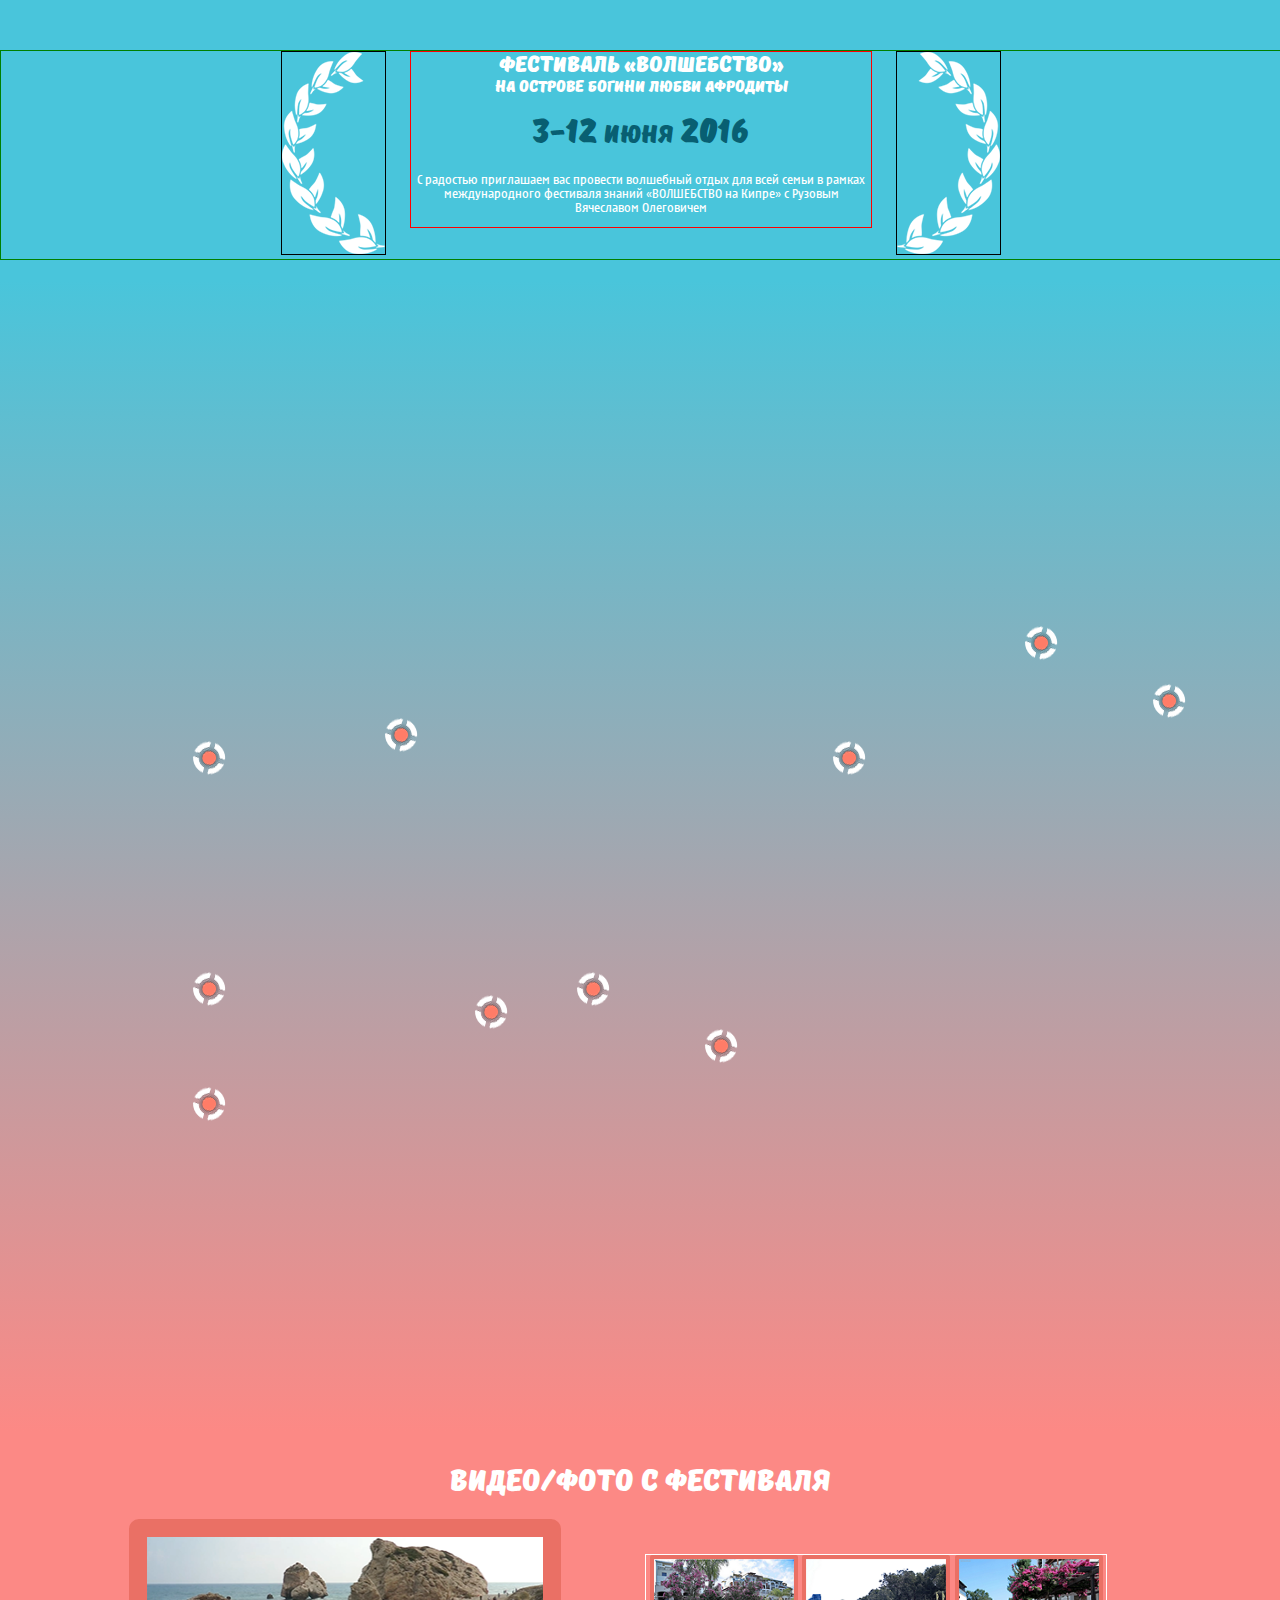
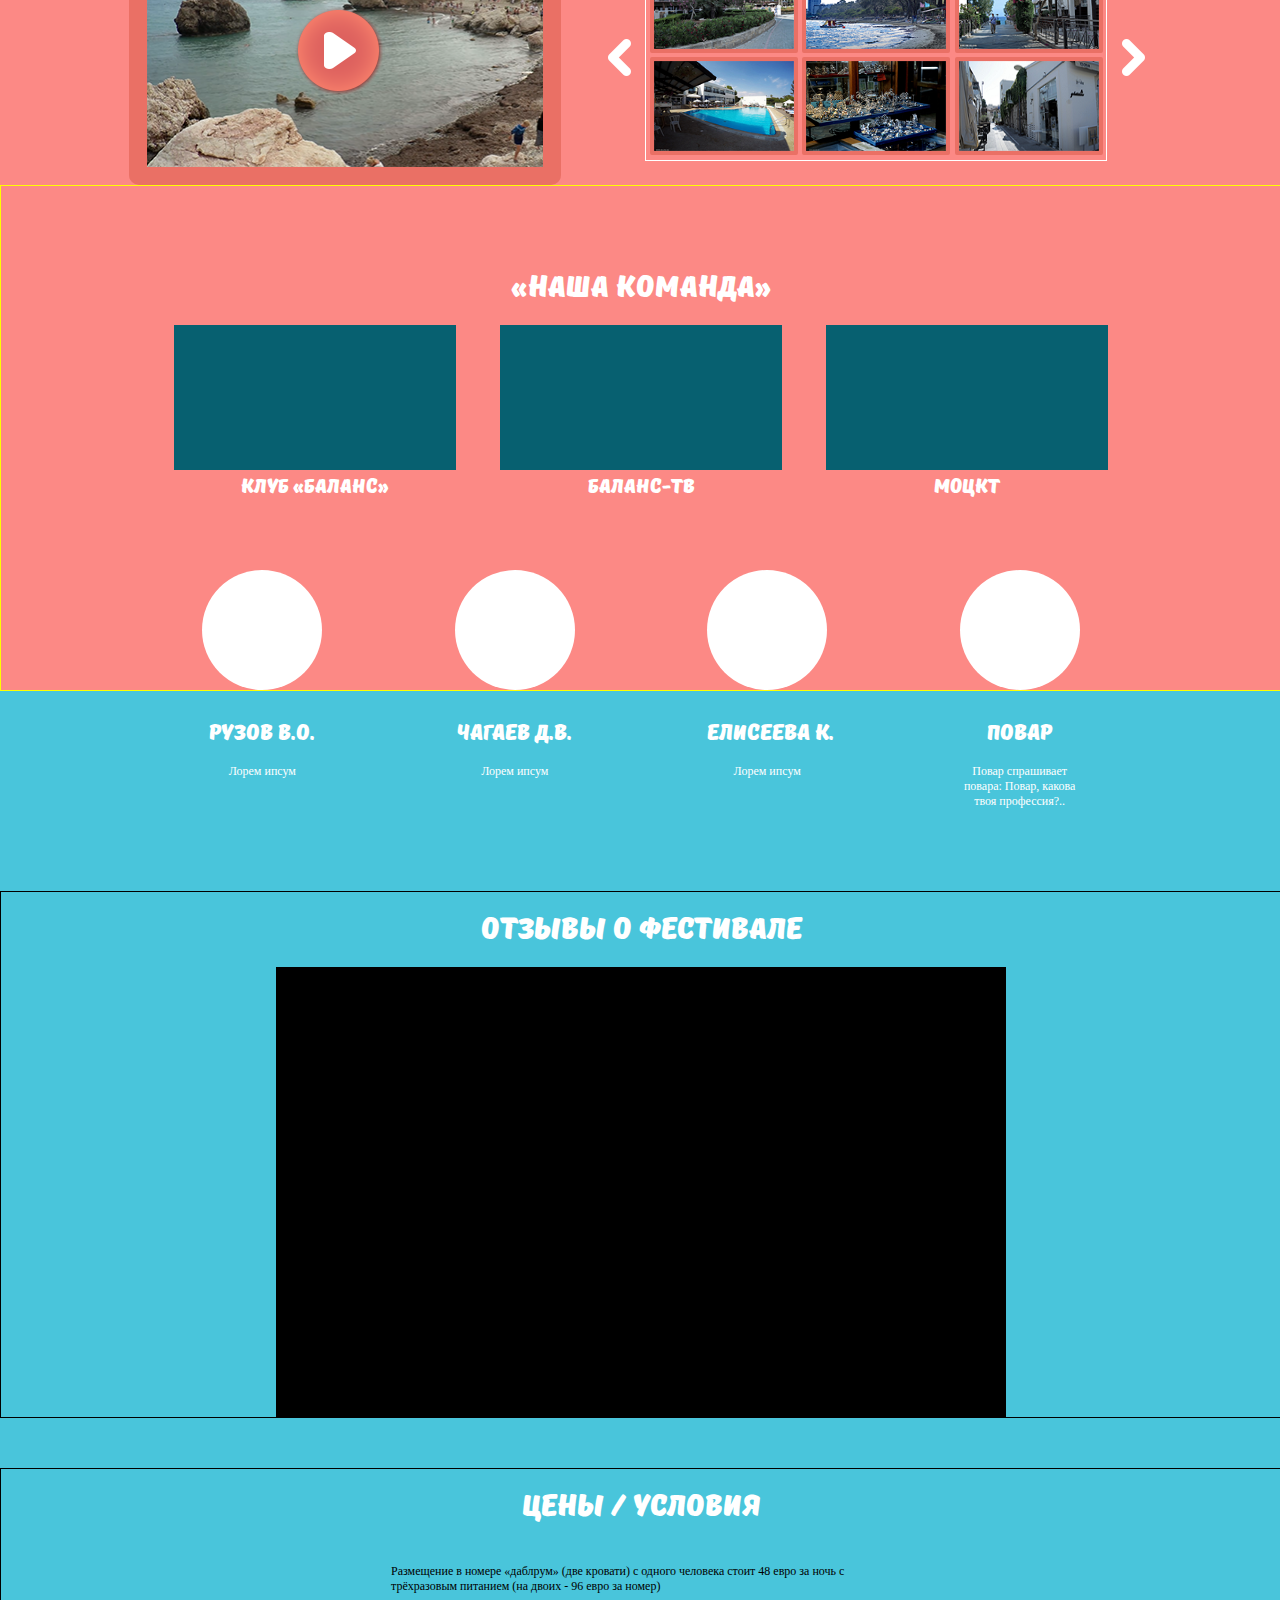
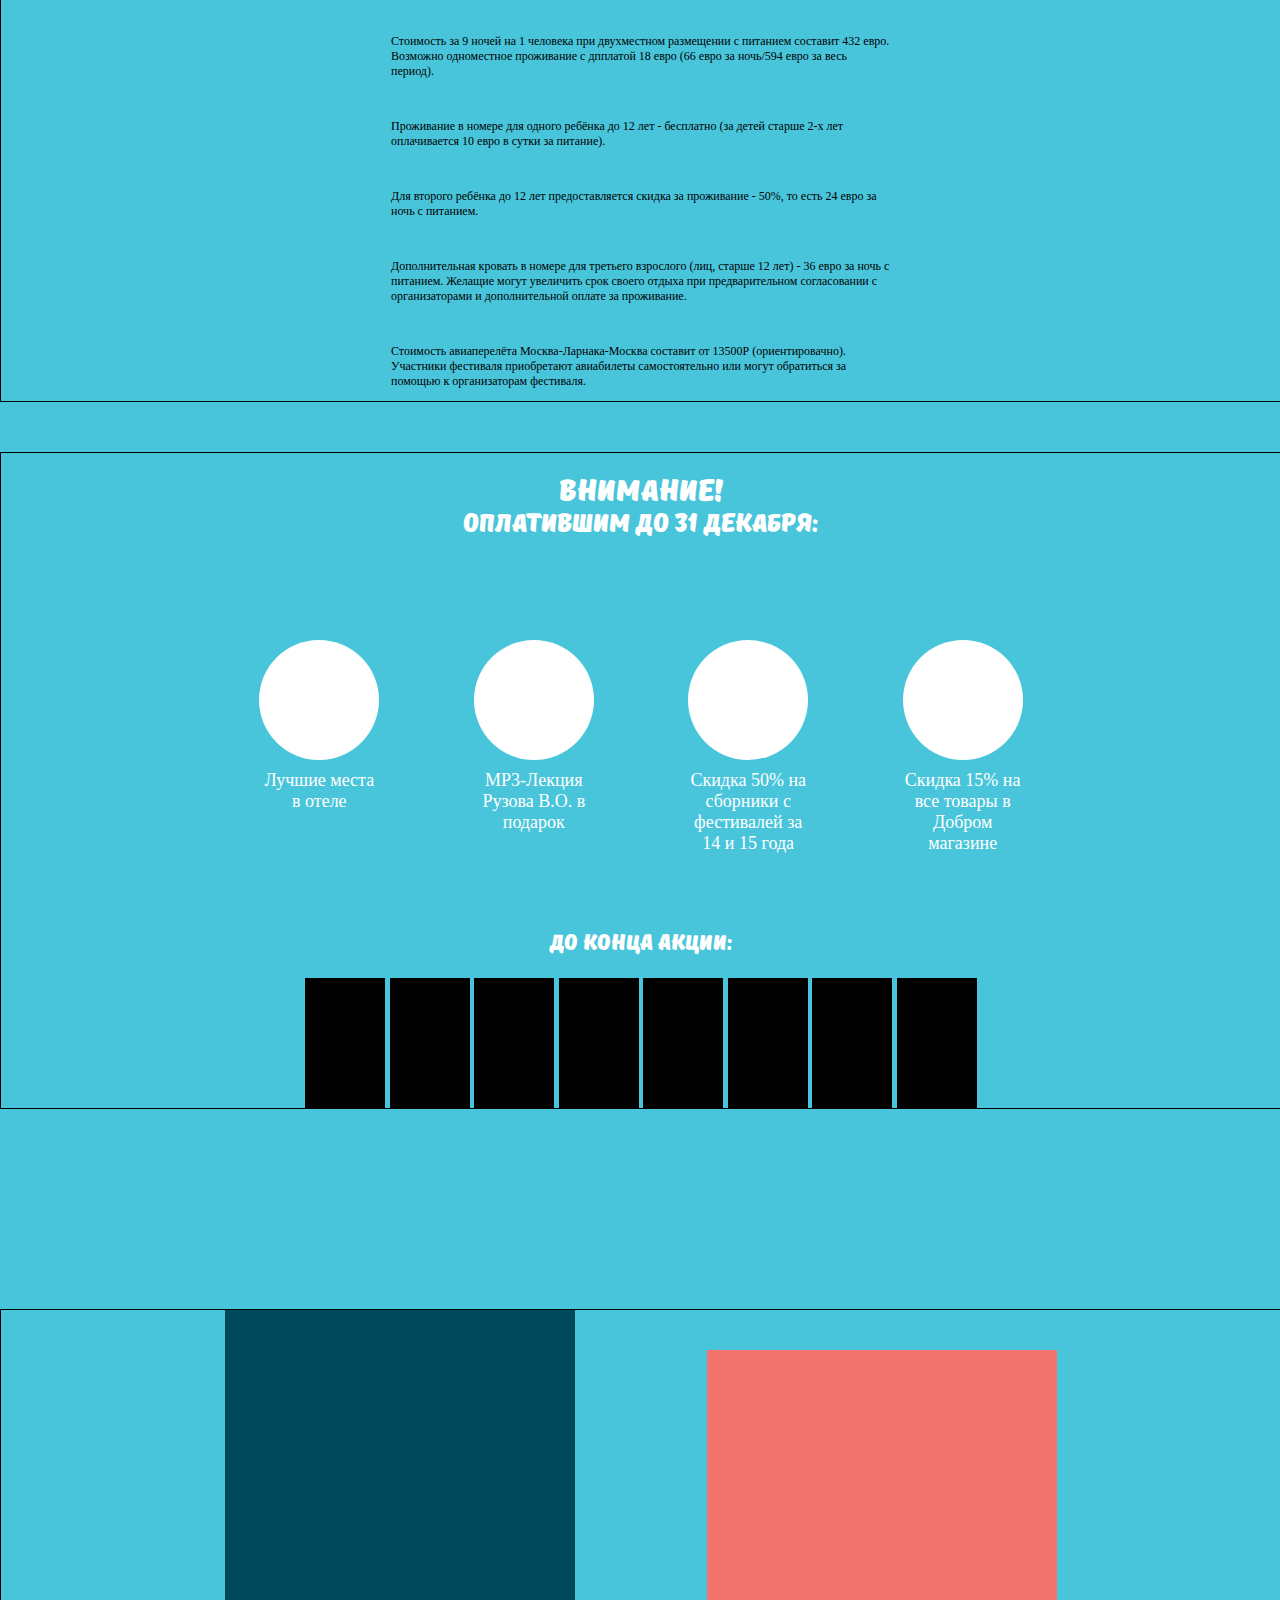
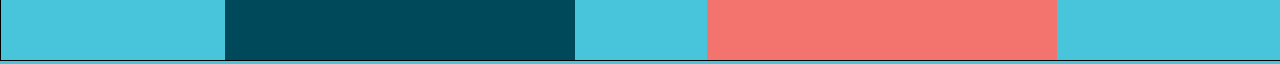
==== index.html @ 7d1904e0 "added js elements for first two sections: video, photo_slider,map points" ====
<!DOCTYPE HTML>

<html>

<head>

    <title>
        Волшебство на Кипре
    </title>
    <meta content="text/html"; charset="utf-8"; http-equiv="Content-Type">
    <meta name="viewport" content="width=device-width, initial-scale=1.0"/>
    <link rel="stylesheet" type="text/css" href="assets/css/normalize.css">
    <link rel="stylesheet" type="text/css" href="assets/css/styles.css">
</head>
<body class="landing" onload=ready();>
    <div id="page-wrapper">
        <!-- Header -->
        <header id="header">
         <!--    <img src="assets/images/logo.png" alt="logo" class="logo_img"/> -->
            <div class="logo_img">
            </div>
                <div class="intro_wr">
             
                    <img src="assets/images/left_wreath.png" alt="left_wreath" class="left_wreath"/>
                    <div class="txt_after_logo">
                        <h1>ФЕСТИВАЛЬ «ВОЛШЕБСТВО»</h1>
                        <h3>НА ОСТРОВЕ БОГИНИ ЛЮБВИ АФРОДИТЫ</h3>
                        <div class="date">
                            3-12 <span>июня</span> 2016
                        </div>
                        <p class="invite_txt">
                        С радостью приглашаем вас провести волшебный отдых
                        для всей семьи в рамках международного фестиваля
                        знаний «ВОЛШЕБСТВО на Кипре» с Рузовым Вячеславом
                        Олеговичем
                        </p>
                    </div>
                    <img src="assets/images/right_wreath.png" alt="right_wreath" class="right_wreath"/>

                </div>

        </header>
        <section class="map">
            <div class="island">
                <div id="a_point1" class="a_point">
                <a href="#test">
                    <img src="assets/images/point.png" class="point" id="point1"/>
                </a>
                </div>
                <div id="a_point2" class="a_point">
                <a href="#test">
                    <img src="assets/images/point.png" class="point" id="point2"/>
                </a>
                </div>
                <div id="a_point3" class="a_point">
                <a href="#test">
                    <img src="assets/images/point.png" class="point" id="point3"/>
                </a>
                </div>
                <div id="a_point4" class="a_point">
                <a href="#test">
                    <img src="assets/images/point.png" class="point" id="point4"/>
                </a>
                </div>
                <div id="a_point5" class="a_point">
                <a href="#test">
                    <img src="assets/images/point.png" class="point" id="point5"/>
                </a>
                </div>
                <div id="a_point6" class="a_point">
                <a href="#test">
                    <img src="assets/images/point.png" class="point" id="point6"/>
                </a>
                </div>
                <div id="a_point7" class="a_point">
                <a href="#test">
                    <img src="assets/images/point.png" class="point" id="point7"/>
                </a>
                </div>
                <div id="a_point8" class="a_point">
                <a href="#test">
                    <img src="assets/images/point.png" class="point" id="point8"/>
                </a>
                </div>
                <div id="a_point9" class="a_point">
                <a href="#test">
                    <img src="assets/images/point.png" class="point" id="point9"/>
                </a>
                </div>
                <div id="a_point0" class="a_point">
                <a href="#test">
                    <img src="assets/images/point.png" class="point" id="point0"/>
                </a>
                </div>
                <div class="popup" id="popup1"></div>
                <div class="popup" id="popup2"></div>
                <div class="popup" id="popup3"></div>
                <div class="popup" id="popup4"></div>
                <div class="popup" id="popup5"></div>
                <div class="popup" id="popup6"></div>
                <div class="popup" id="popup7"></div>
                <div class="popup" id="popup8"></div>
                <div class="popup" id="popup9"></div>
                <div class="popup" id="popup0"></div>
            <svg width="100%" height="100%">
                <line class="line" id="line1" x1="0" y1="0" x2="200" y2="200" style="stroke:#fc8985;stroke-width:2" />
                <line class="line" id="line2" x1="0" y1="0" x2="200" y2="200" style="stroke:#fc8985;stroke-width:2" />
                <line class="line" id="line3" x1="0" y1="0" x2="200" y2="200" style="stroke:#fc8985;stroke-width:2" />
                <line class="line" id="line4" x1="0" y1="0" x2="200" y2="200" style="stroke:#fc8985;stroke-width:2" />
                <line class="line" id="line5" x1="0" y1="0" x2="200" y2="200" style="stroke:#fc8985;stroke-width:2" />
                <line class="line" id="line6" x1="0" y1="0" x2="200" y2="200" style="stroke:#fc8985;stroke-width:2" />
                <line class="line" id="line7" x1="0" y1="0" x2="200" y2="200" style="stroke:#fc8985;stroke-width:2" />
                <line class="line" id="line8" x1="0" y1="0" x2="200" y2="200" style="stroke:#fc8985;stroke-width:2" />
                <line class="line" id="line9" x1="0" y1="0" x2="200" y2="200" style="stroke:#fc8985;stroke-width:2" />
                <line class="line" id="line0" x1="0" y1="0" x2="200" y2="200" style="stroke:#fc8985;stroke-width:2" />
            </svg>
            <!-- <img src="assets/images/island.png" alt="map of cipr" class="island"/> -->
            </div>
            <div id="div_under_map"></div>
            <div id="wrap">
            <div id="fixed_div"></div>
            </div>
        </section>

        <section class="video_photo" id="video_id">
            <h1>ВИДЕО/ФОТО С ФЕСТИВАЛЯ</h1>
                <div id="blanket" style="display:none;"></div>
                <div id="popUpDiv" style="display:none;">
                    <a class="exit" href="#video_id" onclick="popup('popUpDiv')" ><img src="assets/images/exit_circle.png"></a>
                </div>

                <div class="video">
          <!--       <img src="assets/images/video.png" class="video_img"> -->
                <div id="video_click">
               
                <a href="#popUpDiv" onclick="popup('popUpDiv')">
                <img src="assets/images/white_triangle.png" class="white_triangle">
                </a>
                </div>
                </div>
                <div class="photo_arrows">
                    <div id="photo_arrow_left">
                    <a href="#lol" onclick="slide_photo(this.id)" id="left_arrow" class="arrow">
                    <img src="assets/images/left_arrow.png" class="photo_arrow">
                    </a>
                    </div>
                    <div class="photo_wrapper" id="photo_wrapper">
                        <div id="slider">
                            <a href="#lol"><img class="photo" id="photo_1" src="assets/images/photo_1.png"></a>
                            <a href="#lol"><img class="photo" id="photo_2" src="assets/images/photo_2.png"></a>
                            <a href="#lol"><img class="photo" id="photo_3" src="assets/images/photo_3.png"></a>
                            <a href="#lol"><img class="photo" id="photo_4" src="assets/images/photo_4.png"></a>
                            <a href="#lol"><img class="photo" id="photo_5" src="assets/images/photo_5.png"></a>
                            <a href="#lol"><img class="photo" id="photo_6" src="assets/images/photo_6.png"></a>
                        </div>
                    </div>
                    <div id="photo_arrow_right">
                    <a href="#lol" onclick="slide_photo(this.id)" id="right_arrow" class="arrow">
                    <img src="assets/images/right_arrow.png" class="photo_arrow">
                    </a>
                    </div>
                </div>
                <img class="bigger" id="bigger_photo" onclick="hide_bigger(this.id)"> 
        </section>

        <section class="our_team">
            <h1>«НАША КОМАНДА»</h1>
            
                <div class="team_mem" >
                <h3>КЛУБ «БАЛАНС»</h3>
                </div>
              
                <div class="team_mem" id="right_team">
                <h3>БАЛАНС-ТВ</h3>
                </div>
         
                <div class="team_mem" id="right_team">
                <h3>МОЦКТ</h3>
                </div>
            <div class="circle_wrapper">
                <div class="circle_wrap1">
                    <div class="circle">
                        <h2>РУЗОВ В.О.</h2>
                        <p>
                            Лорем ипсум
                        </p>
                    </div>
                    <div class="circle" id="circle_2">
                        <h2>ЧАГАЕВ Д.В.</h2>
                        <p>
                            Лорем ипсум
                        </p>
                    </div>
                </div>
                <div class="circle_wrap2">
                    <div class="circle" id="circle_3">
                        <h2>ЕЛИСЕЕВА К.</h2>
                        <p>
                            Лорем ипсум
                        </p>
                    </div>
                    <div class="circle" id="circle_4">
                        <h2>ПОВАР</h2>
                        <p>
                            Повар спрашивает повара:
                            Повар, какова твоя профессия?..
                        </p>
                    </div>
                </div>
            </div>
        </section>
        <section class="reviews">
            <h1>ОТЗЫВЫ О ФЕСТИВАЛЕ</h1>
            <div class="video_review">
            </div>
        </section>
        <section class="price">
            <h1>ЦЕНЫ / УСЛОВИЯ</h1>
            <div class="p_wrapper">
                <p class="price_p">
                Размещение в номере «даблрум» (две кровати) с одного человека стоит
                48 евро за ночь с трёхразовым питанием (на двоих - 96 евро за номер)
                </p>
                <p class="price_p">
                Стоимость за 9 ночей на 1 человека при двухместном размещении с питанием
                составит 432 евро. Возможно одноместное проживание с дпплатой 18 евро (66
                евро за ночь/594 евро за весь период).
                </p>
                <p class="price_p">
                Проживание в номере для одного ребёнка до 12 лет - бесплатно (за детей старше
                2-х лет оплачивается 10 евро в сутки за питание).
                </p>
                <p class="price_p">
                Для второго ребёнка до 12 лет предоставляется скидка за проживание - 50%, то есть
                24 евро за ночь с питанием.
                </p>
                <p class="price_p">
                Дополнительная кровать в номере для третьего взрослого (лиц, старше 12 лет) - 36 евро за
                ночь с питанием. Желащие могут увеличить срок своего отдыха при предварительном согласовании
                с организаторами и дополнительной оплате за проживание.
                </p>
                <p class="price_p">
                Стоимость авиаперелёта Москва-Ларнака-Москва составит от 13500Р (ориентировачно). Участники 
                фестиваля приобретают авиабилеты самостоятельно или могут обратиться за помощью к организаторам 
                фестиваля.
                </p>
            </div>
        </section>
        <section class="attention">
            <h1>ВНИМАНИЕ!</h1>
            <h2>ОПЛАТИВШИМ ДО 31 ДЕКАБРЯ:</h2>
         
                <div class="circle_wrap1_att">
                    <div class="circle_att">
                        <p class="p_att">
                            Лучшие места в отеле
                        </p>
                    </div>
                    <div class="circle_att" id="circle_2_att">
                        <p class="p_att">
                            MP3-Лекция Рузова В.О. в подарок
                        </p>
                    </div>
                </div>
                <div class="circle_wrap2_att">
                    <div class="circle_att" id="circle_3_att">
                        <p class="p_att">
                            Скидка 50% на сборники с фестивалей
                            за 14 и 15 года
                        </p>
                    </div>
                    <div class="circle_att" id="circle_4_att">
                        <p class="p_att">
                            Скидка 15% на все товары в Добром
                            магазине
                        </p>
                    </div>
                </div>
            <h3>ДО КОНЦА АКЦИИ:</h3>
            <div class="time_wr"> 
                <div class="time">
                </div>
                <div class="time">
                </div>
                <div class="time">
                </div>
                <div class="time">
                </div>
                <div class="time">
                </div>
                <div class="time">
                </div>
                <div class="time">
                </div>
                <div class="time">
                </div>
            </div>
        </section>

        <footer>
            <div class="organizer">
            </div>
            <div class="request">
            </div>
        </footer>
    </div>

<script src="assets/js/map_popup.js"></script>
<script src="assets/js/css-pop.js"></script>
</body>
</html>
---- assets/css/styles.css ----
@font-face {
    font-family: 'tt_masters_demo_blackregular';
    src: url('../fonts/tt-masters-demo.mastersdemoblack-webfont.eot');
    src: url('../fonts/tt-masters-demo.mastersdemoblack-webfont.eot?#iefix') format('embedded-opentype'),
         url('../fonts/tt-masters-demo.mastersdemoblack-webfont.woff2') format('woff2'),
         url('../fonts/tt-masters-demo.mastersdemoblack-webfont.woff') format('woff'),
         url('../fonts/tt-masters-demo.mastersdemoblack-webfont.ttf') format('truetype'),
         url('../fonts/tt-masters-demo.mastersdemoblack-webfont.svg#tt_masters_demo_blackregular') format('svg');
    font-weight: normal;
    font-style: normal;

}


@font-face {
  font-family: 'NokiaSansS60-Regular';
  src: url('../fonts/NokiaSansS60-Regular.eot');
  src: url('../fonts/NokiaSansS60-Regular.eot?#iefix') format('embedded-opentype'),
       url('../fonts/NokiaSansS60-Regular.woff2') format('woff2'),
       url('../fonts/NokiaSansS60-Regular.woff') format('woff'),
       url('../fonts/NokiaSansS60-Regular.ttf') format('truetype'),
       url('../fonts/NokiaSansS60-Regular.svg#NokiaSansS60-Regular') format('svg');
  font-weight: normal;
  font-style: normal;
}

body {
    background-color: #49c5db;
}

/*=== Header intro ===*/
header {
}
.logo_img {
    display: block;
    margin: 0 auto;
}


.intro_wr {
    border: 1px solid green;
    width: 100%;
    text-align: center;
    margin-top: 50px;

}

.right_wreath {
    display: inline-block;
    border: 1px solid black;
    margin-left: 20px;
    width:103px;
    height: 202px;
}
.left_wreath {
    display: inline-block;
    border: 1px solid black;
     width: 103px;
    height: 202px;
}
.txt_after_logo {
    display: inline-block;
    vertical-align: top;
    border: 1px solid red;
    text-align: center;
    color: white;
    width: 460px;
    margin-left: 20px;
}
.txt_after_logo > h1 {
    font-size: 22px;
    font-family: 'tt_masters_demo_blackregular';
    font-weight: lighter;
    margin-top: 0;
    margin-bottom: 0;
}
.txt_after_logo  > h3 {
    font-family: 'tt_masters_demo_blackregular';
    font-weight: normal;
    font-size: 16px;
    margin-top: 0;
}
.date {
  font-size: 34px;
  font-family: "tt_masters_demo_blackregular";
  color: rgb( 8, 95, 114 );
}

.date span {
    font-size: 25px;
}
.invite_txt {
    font-size: 12px;
    font-family: 'NokiaSansS60-Regular';
    margin-top: 20px;
    }

/*=== Header intro ===*/

/*=== Map of the island ===*/
.map {
    background-image:
    linear-gradient(
      #49c5db, #fc8985
    );
    background: 
    -webkit-gradient(
    linear, left top, left bottom,
    color-stop(0%,#49c5db),
    color-stop(100%,#fc8985));
}
.island {
    display: block;
    margin-left: auto;
    margin-right: auto;
    width: 100%;
    height: 1151px;
    background-position: center;
    background-image: url(../images/island.png);
    background-repeat: no-repeat;
    margin-top: 20px;
    position: relative;
    
}
.a_point {
    position: absolute;
}
#a_point1 {
    top: 35%;
    left: 90%;

}
#a_point2 {
    top: 30%;
    left: 80%;
}
#a_point3 {
    top: 40%;
    left: 65%;
}
#a_point4 {
    top: 65%;
    left: 55%;
    
}
#a_point5 {
    top: 60%;
    left: 45%;
}
#a_point6 {
    top: 62%;
    left: 37%;
}
#a_point7 {
    top: 60%;
    left: 15%;
    
}
#a_point8 {
    top: 70%;
    left: 15%;
}
#a_point9 {
    top: 40%;
    left: 15%;
}
#a_point0 {
    /*border:2px solid green;*/
    top: 38%;
    left: 30%;
}

/*#point1 {

}*/
/*.point circle:hover {
    fill: blue;
}*/

.popup {
    position: absolute;
    display: none;
    width: 300px;
    height: 100px;
    background-color: #fc8985;
    -webkit-border-radius: 10px;
    -moz-border-radius: 10px;
    -o-border-radius: 10px;
    -ms-border-radius: 10px;
    -khtml-border-radius: 10px;
    border-radius: 10px;
}

#popup1 {
    top: 300px;
    left: 50%;
}
#popup2 {
    top: 180px;
    left: 50%;
}
#popup3 {
    top: 500px;
    left: 70%;
}
#popup4 {
    top: 800px;
    left: 65%;
}
#popup5 {
    top: 890px;
    left: 40%;
}
#popup6 {
    top: 830px;
    left: 15%;
}
#popup7 {
    top: 700px;
    left: 7%;
}
#popup8 {
    top: 980px;
    left: 5%;
}
#popup9 {
    top: 300px;
    left: 5%;
}
#popup0 {
    top: 300px;
    left: 28%;
}
.line {
    display: none;
}
#wrap {
        display: none;
        background-color: #49c5db;
        height:125px;
}
#div_under_map {
    display: none;
    position: absolute;
    background-color: #fc8985;
    width: 64%;
    height: 130px;
    right:0;
    left:0;
    margin-left:auto;
    margin-right: auto;
    top: 750px;
}
#fixed_div {
    display: none;
    width: 80%;
    height:100%;
    margin: 0 auto;
    background-color: #fc8985;
}
.visible {
    display: block !important;
}
/*=== Map of the island ===*/

/*=== Video and photo ===*/

/*STYLES FOR CSS POPUP*/


#blanket {
   background-color:#111;
   opacity: 0.65;
   *background:none;
   position:absolute;
   z-index: 9001;
   top:0px;
   left:0px;
   width:100%;
}

#popUpDiv {
    position:absolute;
    width:800px;
    height:400px;
    border:5px solid #000;
    z-index: 9002;
    border: solid 30px #ea7065;
    -webkit-border-radius: 15px;
    -moz-border-radius: 15px;
    -o-border-radius: 15px;
    -ms-border-radius: 15px;
    -khtml-border-radius: 15px;
    border-radius: 15px;
    left:0;
    right:0;
    margin-left :auto;
    margin-right: auto;
}
.exit {
    position: relative;
    top:0;
    right:0;
}
#popUpDiv > a > img {position:relative; top:-14%; right:-54%}

/*STYLES FOR CSS POPUP*/

.video_photo {
    width: 100%;
    text-align: center;
    background-color: #fc8985;
    padding-top: 1%;
}

.video_photo h1 {
    text-align: center;
    font-size: 30px;
    font-family: 'tt_masters_demo_blackregular';
    font-weight: lighter;
    color: white;

}

.video {
	background-image: url(../images/video.png);
    height: 230px;
    width: 400px;
    margin-left: 10px;
    display: inline-block;
    vertical-align: top;
    border: solid 18px #ea7065;
    -webkit-border-radius: 10px;
    -moz-border-radius: 10px;
    -o-border-radius: 10px;
    -ms-border-radius: 10px;
    -khtml-border-radius: 10px;
    border-radius: 10px;
    position:relative;
}
 #video_click {
    	width:90px;
    	height: 90px;
    	background-image: url(../images/pink_circle.png);
    	margin-left: auto;
    	margin-right: auto;
    	margin-top: 35%;
    	position: absolute;
    	top:50%;
    	margin-top:-45px;
    	left:50%;
    	margin-left:-50px;
    }
.video_img {
    width:100%;
    height:100%;
}

.white_triangle {
	margin-top:25px;

}
.photo_arrows {
    text-align: center;
    display: inline-block;
    width: 570px;
    margin-left: 50px;
}
#photo_arrow_left {
    display: inline-block;
    vertical-align: top;
    margin-top: 120px;
    margin-right: 10px;
 
}
#photo_arrow_right {
    display: inline-block;
    vertical-align: top;
     margin-top: 120px;
     margin-left: 10px;
 
}
.photo_wrapper {
    display: inline-block;
    overflow: hidden;
    width: 460px;
    height: 205px;
    border: solid white 1px;
    margin-top: 35px;
}
.overflow_visible {
    overflow: visible;
}
.photo {
    height: 90px;
    width: 140px;
    display: inline-block;
    border: solid 4px #ea7065;
    -webkit-border-radius: 2px;
    -moz-border-radius: 2px;
    -o-border-radius: 2px;
    -ms-border-radius: 2px;
    -khtml-border-radius: 2px;
    border-radius: 2px;
    cursor: url(../images/zoom.png), auto;
}
.photo_visible {
    display: none;
}
#slider {
    width: 460px;
    height: 205px;
    transition: all 2s ease-in-out;
    -webkit-transition: all 2s ease-in-out; /** Chrome & Safari **/
    -moz-transition: all 2s ease-in-out; /** Firefox **/
    -o-transition: all 2s ease-in-out; /** Opera **/
    -moz-transform:    translateX(0);
     -o-transform:      translateX(0);
     -webkit-transform: translateX(0);
     transform:         translateX(0);
}

.bigger {
    position: absolute;
    top: 1500px;
    width: 80%;
    height: 90%; 
    z-index: 9005;
    left:0;
    right:0;
    margin-left: auto;
    margin-right: auto;
    cursor: url(../images/zoom.png), auto;
    display:none;
    border: solid 3px #fc8985;
}
.visible_bigger {
    display: block;
}
/*#photo_1 {
    background-image: url(../images/photo_1.png);
}
#photo_2 {
    background-image: url(../images/photo_2.png);
}
#photo_3 {
    background-image: url(../images/photo_3.png);
}
#photo_4 {
    background-image: url(../images/photo_4.png);
}
#photo_5 {
    background-image: url(../images/photo_5.png);
}
#photo_6 {
    background-image: url(../images/photo_6.png);
}*/

/*=== Video and photo ===*/

/*=== Team ===*/
.our_team {
    width: 100%;
    text-align: center;
    border: solid yellow 1px;
    background-color: #fc8985;
    padding-top:5%;
}
.our_team h1 {
    text-align: center;
    font-size: 30px;
    font-family: 'tt_masters_demo_blackregular';
    font-weight: lighter;
    color: white;
}
.our_team h3 {
    text-align: center;
    font-size: 20px;
    font-family: 'tt_masters_demo_blackregular';
    font-weight: lighter;
    color: white;
    margin-top: 150px;
}
.team_mem {
    background-color: #076070;
    width: 280px;
    height: 145px;
    display: inline-block;
    vertical-align: top;
}


#right_team {
    margin-left: 40px;
}


.circle {
    margin-top: 100px;
    width: 120px;
    height: 120px;
    -webkit-border-radius: 120px;
    -moz-border-radius: 120px;
    border-radius: 120px;
    background-color: white;
    display: inline-block;
    vertical-align: top;
}
#circle_2,
#circle_3,
#circle_4 {
    margin-left: 158px;
}
.circle > h2 {
    margin-top: 150px;
    font-size: 22px;
    font-family: 'tt_masters_demo_blackregular';
    font-weight: lighter;
    color: white;
    white-space: nowrap;
}
.circle > p {
    font-family: "Tahoma";
    color: white;
    font-size: 12px;
}

.circle_wrap1,
.circle_wrap2 {
    display: inline;
}
/*=== Team ===*/

/*=== Reviews ===*/

.reviews {
    margin-top: 200px;
    width: 100%;
    text-align: center;
    border: solid black 1px;
}

.reviews h1 {
    text-align: center;
    font-size: 30px;
    font-family: 'tt_masters_demo_blackregular';
    font-weight: lighter;
    color: white;
}
.video_review {
    background-color: black;
    height: 450px;
    width: 730px;
    margin: 0 auto;
}

/*=== Reviews ===*/

/*=== Price ===*/

.price {
    margin-top: 50px;
    width: 100%;
    text-align: center;
    border: solid black 1px;
}

.price h1 {
    text-align: center;
    font-size: 30px;
    font-family: 'tt_masters_demo_blackregular';
    font-weight: lighter;
    color: white;
}
.p_wrapper {
    width: 500px;
    margin: 0 auto;
}
.price_p {
    font-size: 12px;
    font-family: "Tahoma";
    text-align: left;
    margin-top: 40px;
}

/*=== Price ===*/

/*=== Attention ===*/

.attention {
    margin-top: 50px;
    width: 100%;
    text-align: center;
    border: solid black 1px;
}

.attention h1 {
    text-align: center;
    font-size: 30px;
    font-family: 'tt_masters_demo_blackregular';
    font-weight: lighter;
    color: white;
    margin-bottom: 0;
}
.attention h2 {
    text-align: center;
    font-size: 26px;
    font-family: 'tt_masters_demo_blackregular';
    font-weight: lighter;
    color: white;
    margin-top: 0;
}
.circle_wrap2_att,
.circle_wrap1_att {
    display: inline;
}
#circle_2_att,
#circle_3_att,
#circle_4_att {
    margin-left: 90px;
}
.p_att {
    margin-top: 130px;
    font-family: "Tahoma";
    font-size: 18px;
    color: white;
}
.circle_att {
    margin-top: 80px;
    width: 120px;
    height: 120px;
    -webkit-border-radius: 120px;
    -moz-border-radius: 120px;
    border-radius: 120px;
    background-color: white;
    display: inline-block;
    vertical-align: top;
}

.attention h3 {
    text-align: center;
    font-size: 22px;
    font-family: 'tt_masters_demo_blackregular';
    font-weight: lighter;
    color: white;
    margin-top: 170px;
}

.time_wr {
    width:100%;
    text-align: center;
}
.time {
    background-color: black;
    display: inline-block;
    vertical-align: top;
    height: 130px;
    width: 80px;
}
/*=== Attention ===*/

/*=== Footer ===*/
footer {
    margin-top: 200px;
    width: 100%;
    text-align: center;
    border: solid black 1px;
    height: 350px;
}
.organizer {
    background-color: #00495b;
    display: inline-block;
    width: 350px;
    height: 100%;
}
.request {
    background-color: #f3736e;
    display: inline-block;
    height: 310px;
    width: 350px;
    margin-left: 450px;
}
/*=== Footer ===*/


@media screen and (max-width:1280px) {
    .video {
        width: 31%;
    }

    .team_mem {
        width: 22%;
    }
    #circle_2,
    #circle_3,
    #circle_4 {
        margin-left: 10%;
    }
    .request {
        margin-left:10%;
    }
    .photo_arrows {
        margin-left: 2%;
    }
     #popUpDiv {
        width:85%;
    }

}

@media screen and (max-width:950px) {
    .photo_arrows {
        width: 60%;
        margin-left: 1%;
    }
    .photo_wrapper {
        width: 86%;
    }
    #photo_arrow_left {
        width: 3%;
        margin-right: 2%;
    }
    #photo_arrow_right {
        width: 3%;
        margin-left: 1%;
    }
}
@media screen and (max-width:840px) {
    .txt_after_logo {
        width: 55%;
        margin-left: 0;
    }
    .right_wreath {
        margin-left: 0;
    }
    .video {
        width: 40%;
    }
    .photo_arrows {
        width: 45%;
    }
    .photo_wrapper {
        width: 87%;

    }
    .photo {
        width: 140px;
    }
    .bigger {
        height:70%;
    }
    #slider {
        width: 470px;
    }
    .bigger {
     top:1000px;

    }

/*    #photo_6 {
       position:absolute;
       left:-50%;
       top:0;

    }
    #photo_5 {
        position:absolute;
        top:50%;
        left:-50%;
    }*/
   
/*    .our_team {
        margin-top: 15%;
    }*/
    .team_mem {
        width: 26%;
    }
    #right_team {
        margin-left: 4%;
    }
    #circle_2,
    #circle_3,
    #circle_4 {
        margin-left: 5%;
    }
    .video_review {
      /*  height: 50px;*/
        width: 78%;
    }
    #circle_2_att,
    #circle_3_att,
    #circle_4_att {
        margin-left: 6%;
    }
    .time {
        width: 9%;
        height: 120px;
    }
    .request {
        width: 40%;
        height: 250px;
    }
    .organizer {
        width: 45%;
        height: 300px;
    }
    .island {
        height: 616px;
        background-image: url(../images/840_island.png);
    }
    
}

@media screen and (max-width:635px) {
    .video {
        width: 75%;
        display: block;
        margin: 0 auto;
    }
    .photo {
        width: 140px;
    }
    .photo_arrows {
        width: 80%;
        display: block;
        margin: 0 auto;
        margin-top: 40px;
    }
    #right  {
        display: inline-block;
    }
    .white_triangle {
        left: 47%;
    }
/*    .our_team {
        margin-top: 10%;

    }*/
    .team_mem {
        height: 100px;
    }
    .team_mem h3 {
        margin-top: 100px;
        letter-spacing:-1px;
        font-size: 18px;
    }
    #circle {
        margin-top: 50px;
    }
    .circle_wrap1,
    .circle_wrap2 {
        display: block;
    }
    #circle_2,
    #circle_4 {
        margin-left: 28%;
    }
    #circle_3 {
       margin-left: 0; 
    }
    .circle_wrap2 {
        margin-top: 10%; 
    }
    .video_review {
        height: 300px;
    }
    .p_wrapper {
        width: 78%;
    }
    .circle_wrap2_att,
    .circle_wrap1_att {
        display: block;
    }
    #circle_2_att,
    #circle_4_att {
        margin-left: 28%;
    }
    #circle_3_att {
       margin-left: 0; 
    }
    .circle_wrap2_att {
        margin-top: 50px;
    }
    .time {
        height: 100px;
    }
    footer {
        margin-top: 100px;
    }
    .organizer,
    .request {
        display: block;
        margin: 0 auto;
        height: 400px;
        width: 450px;
    }
    .request {
        margin-top: 50px;
    }

}

@media screen and (max-width:533px) {

    .left_wreath, 
    .right_wreath {
        vertical-align: bottom;
        height:170px;
        width: 15%;
    }
    .date {
        letter-spacing:-2px;
    }
    #div_under_map {
        top:790px;
    }
}

@media screen and (max-width:480px) {
    #a_point1 {
        top: 10%;
        left: 90%;
    }
    #a_point2 {
        top: 20%;
        left: 80%;
       
    }
    #a_point3 {
        top: 40%;
        left: 65%;
    }
    #a_point4 {
        top: 65%;
        left: 55%;

        
    }
    #a_point5 {
        top: 50%;
        left: 45%;
    }
    #a_point6 {
        top: 62%;
        left: 37%;
       
    }
    #a_point7 {
        top: 60%;
        left: 7%;
   
        
    }
    #a_point8 {
        top: 76%;
        left: 15%;
     
    }
    #a_point9 {
        top: 35%;
        left: 15%;
  
    }
    #a_point0 {
        /*border:2px solid green;*/
        top: 10%;
        left: 30%;
    }
    #div_under_map {
        width: 64%;
        height: 130px;
        top: 690px;

    }
    #popUpDiv {
        width:75%;
        height:50%;
    }
    #right  {
        display: none;
    }
    .white_triangle {
        left: 45%;
    }
    .photo_wrapper {
        width:85%;
    }
    .photo_arrows {
        width: 90%;
    }
    #slider {
        width:150%;
    }
    .photo {
        width: 30%;
    }
    .bigger {
        height:50%;
    }
    .team_mem {
        height: 80px;
    }
    .team_mem h3 {
        margin-top: 85px;
    }
    #circle_2,
    #circle_4 {
        margin-left: 10%;
    }
    .video_review {
        height: 240px;
    }
    #circle_2_att,
    #circle_4_att {
        margin-left: 10%;
    }
    .time {
        height: 80px;
    }
    footer {
        margin-top: 50px;
    }
    .organizer,
    .request {
        display: block;
        margin: 0 auto;
        height: 300px;
        width: 80%;
    }
    .request {
        margin-top: 50px;
    }
  
    .island {
        height: 374px;
        background-image:url(../images/480_island.png);
    }

}
@media screen and (max-width:342px) {
    .left_wreath, 
    .right_wreath {
        height:210px;
        width: 15%;
    }
     .video_review {
        height: 200px;
    }
    .time {
        height: 60px;
    }
}
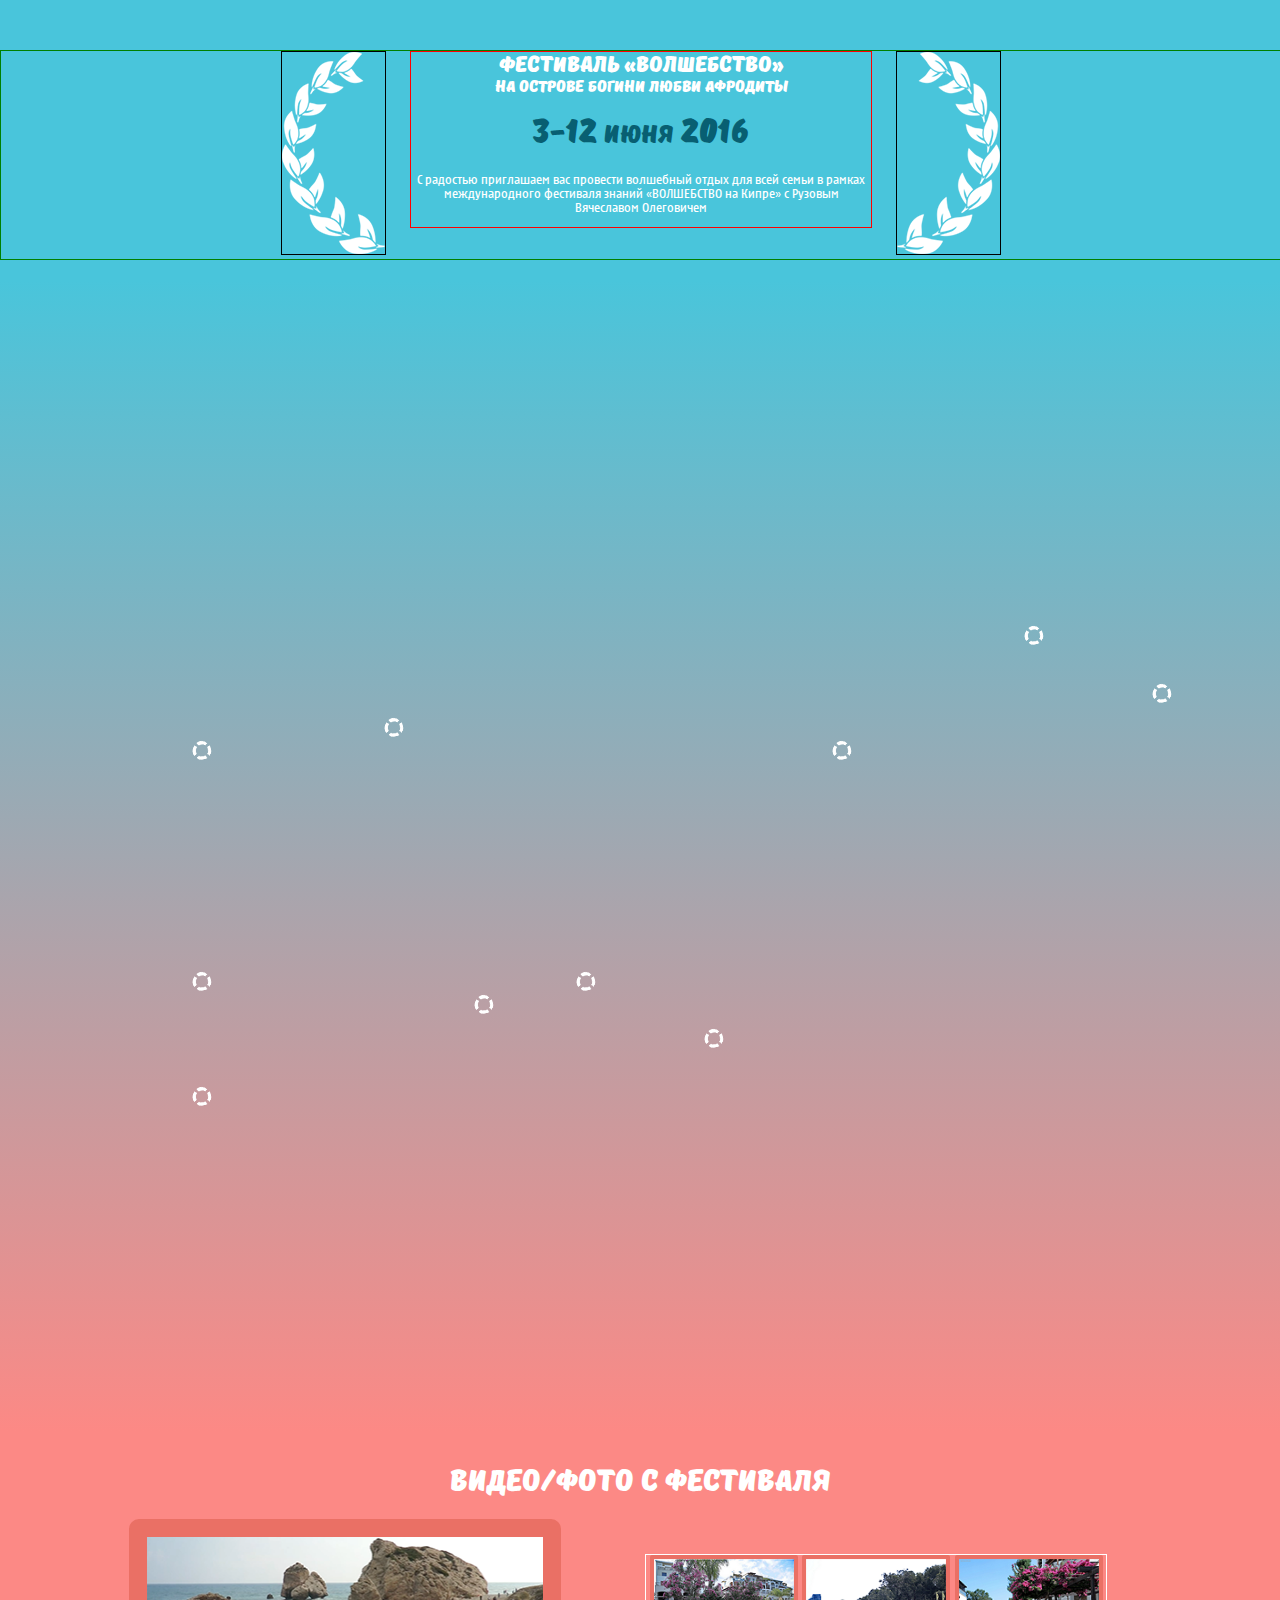
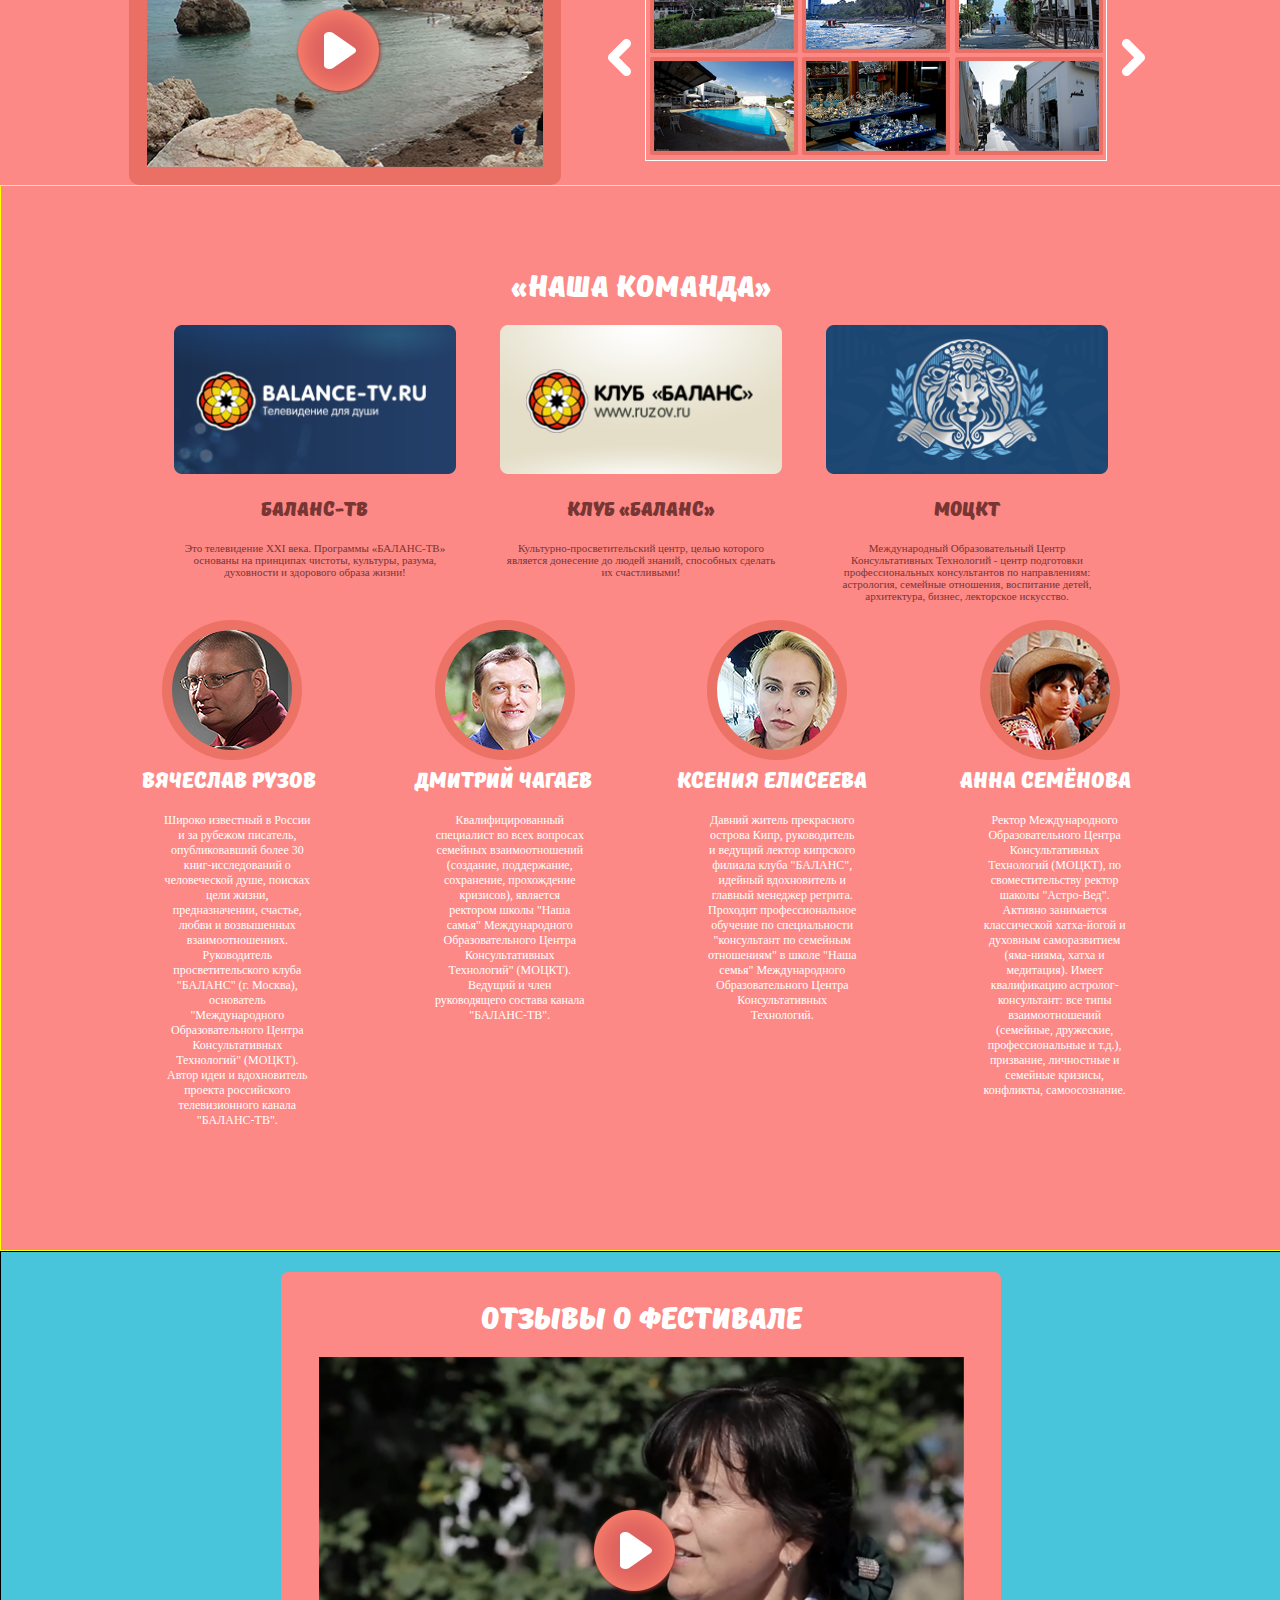
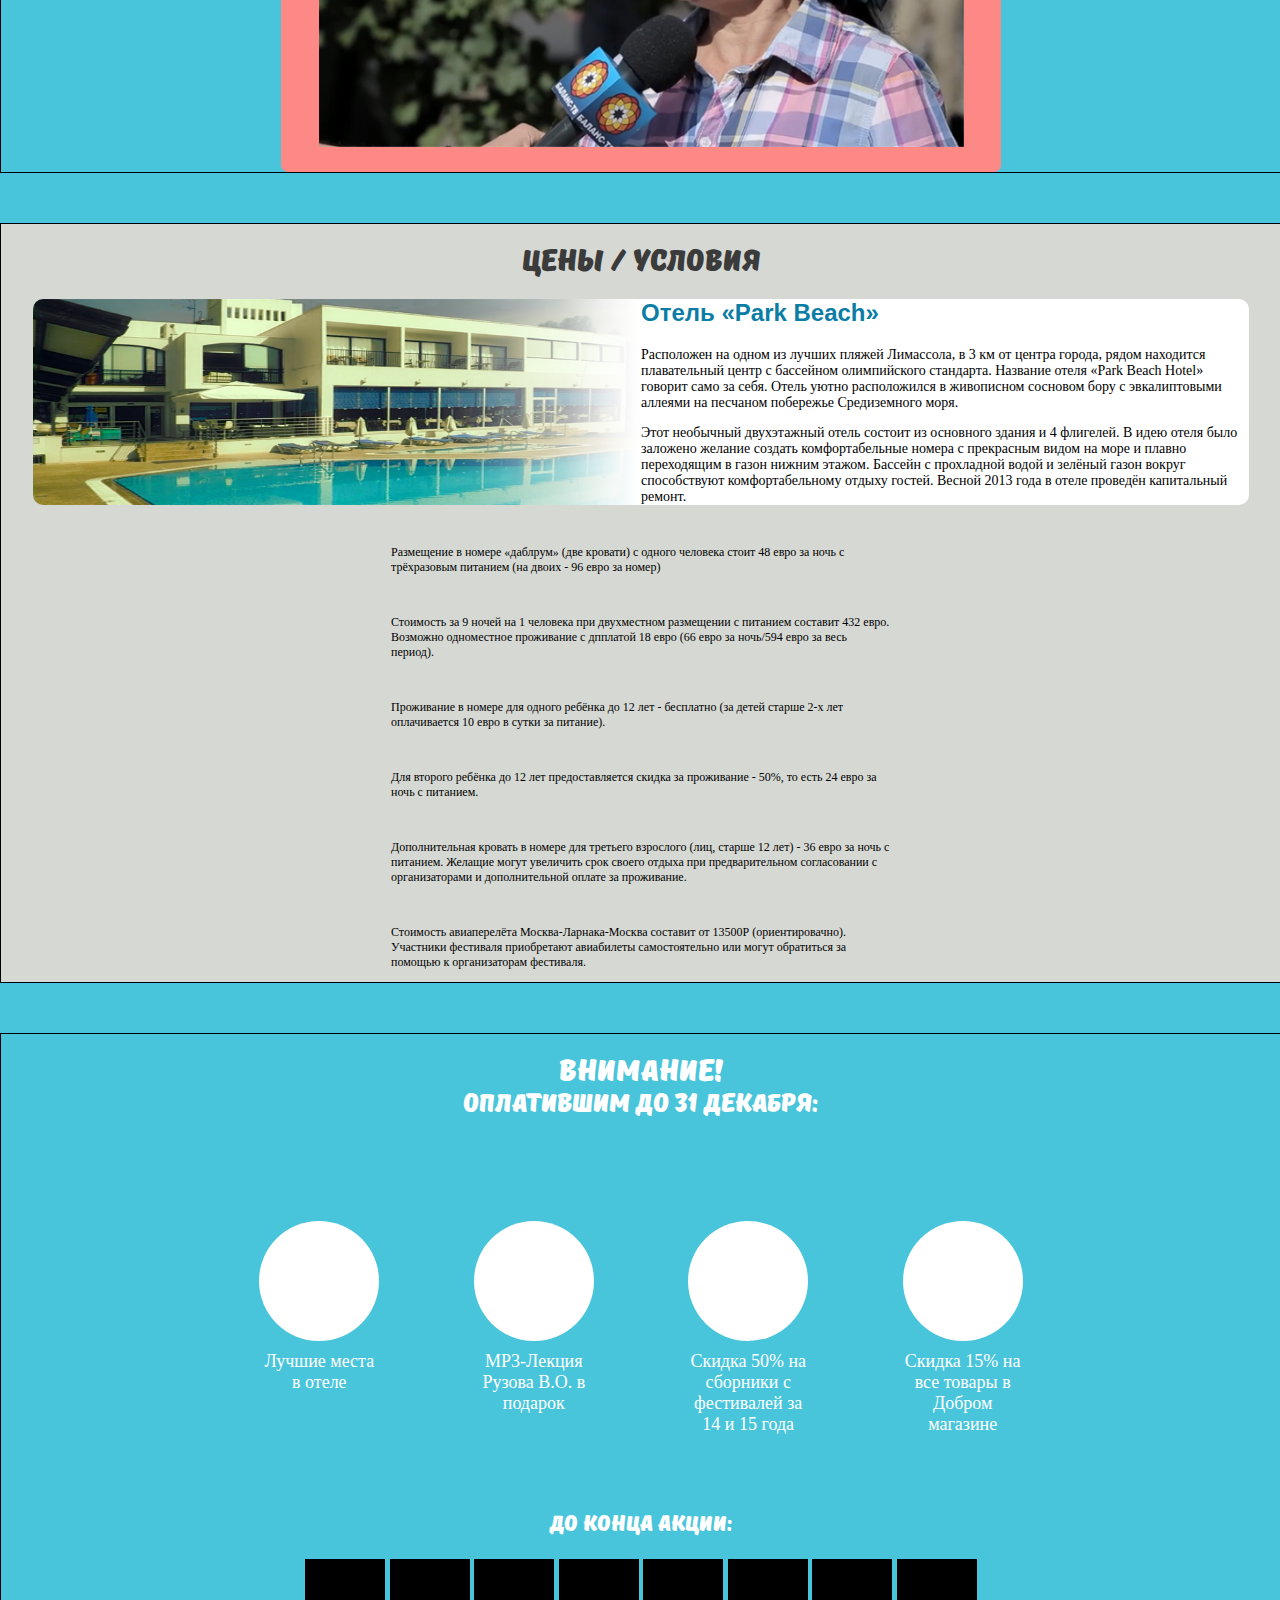
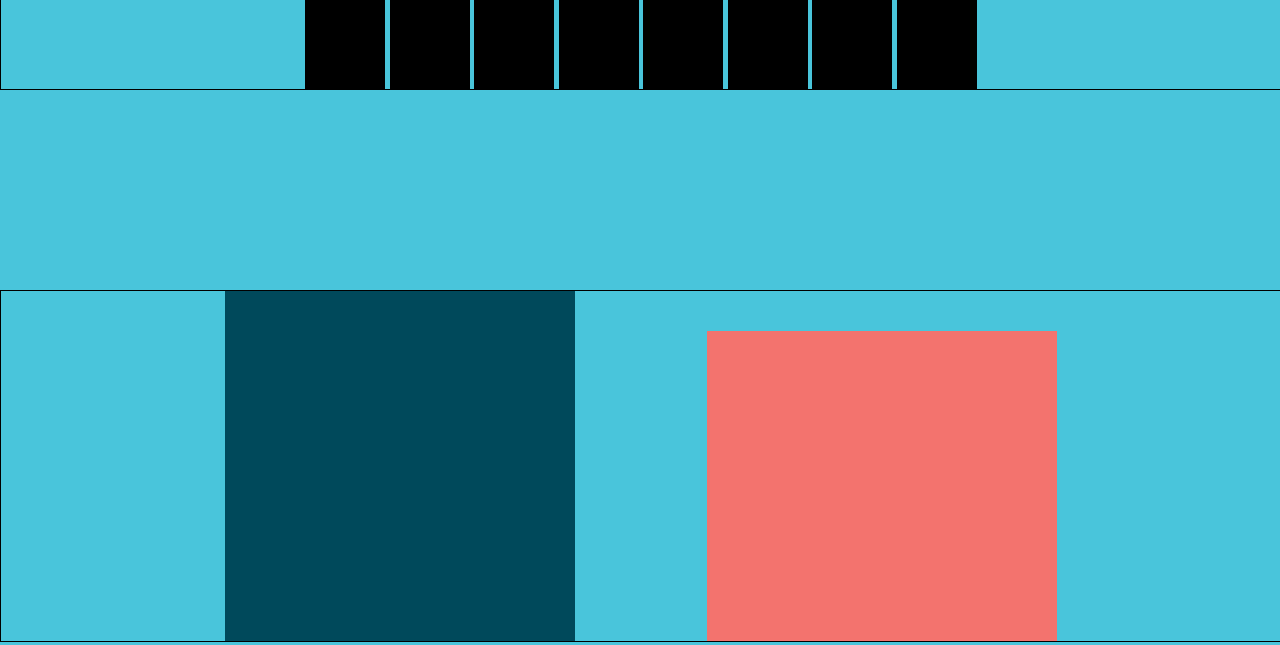
==== commit 7c3f45b1: "changes" ====
--- a/index.html
+++ b/index.html
@@ -44,52 +44,52 @@
             <div class="island">
                 <div id="a_point1" class="a_point">
                 <a href="#test">
-                    <img src="assets/images/point.png" class="point" id="point1"/>
+                    <img src="assets/images/point_wh.png" class="point" id="point1"/>
                 </a>
                 </div>
                 <div id="a_point2" class="a_point">
                 <a href="#test">
-                    <img src="assets/images/point.png" class="point" id="point2"/>
+                    <img src="assets/images/point_wh.png" class="point" id="point2"/>
                 </a>
                 </div>
                 <div id="a_point3" class="a_point">
                 <a href="#test">
-                    <img src="assets/images/point.png" class="point" id="point3"/>
+                    <img src="assets/images/point_wh.png" class="point" id="point3"/>
                 </a>
                 </div>
                 <div id="a_point4" class="a_point">
                 <a href="#test">
-                    <img src="assets/images/point.png" class="point" id="point4"/>
+                    <img src="assets/images/point_wh.png" class="point" id="point4"/>
                 </a>
                 </div>
                 <div id="a_point5" class="a_point">
                 <a href="#test">
-                    <img src="assets/images/point.png" class="point" id="point5"/>
+                    <img src="assets/images/point_wh.png" class="point" id="point5"/>
                 </a>
                 </div>
                 <div id="a_point6" class="a_point">
                 <a href="#test">
-                    <img src="assets/images/point.png" class="point" id="point6"/>
+                    <img src="assets/images/point_wh.png" class="point" id="point6"/>
                 </a>
                 </div>
                 <div id="a_point7" class="a_point">
                 <a href="#test">
-                    <img src="assets/images/point.png" class="point" id="point7"/>
+                    <img src="assets/images/point_wh.png" class="point" id="point7"/>
                 </a>
                 </div>
                 <div id="a_point8" class="a_point">
                 <a href="#test">
-                    <img src="assets/images/point.png" class="point" id="point8"/>
+                    <img src="assets/images/point_wh.png" class="point" id="point8"/>
                 </a>
                 </div>
                 <div id="a_point9" class="a_point">
                 <a href="#test">
-                    <img src="assets/images/point.png" class="point" id="point9"/>
+                    <img src="assets/images/point_wh.png" class="point" id="point9"/>
                 </a>
                 </div>
                 <div id="a_point0" class="a_point">
                 <a href="#test">
-                    <img src="assets/images/point.png" class="point" id="point0"/>
+                    <img src="assets/images/point_wh.png" class="point" id="point0"/>
                 </a>
                 </div>
                 <div class="popup" id="popup1"></div>
@@ -125,15 +125,17 @@
         <section class="video_photo" id="video_id">
             <h1>ВИДЕО/ФОТО С ФЕСТИВАЛЯ</h1>
                 <div id="blanket" style="display:none;"></div>
-                <div id="popUpDiv" style="display:none;">
-                    <a class="exit" href="#video_id" onclick="popup('popUpDiv')" ><img src="assets/images/exit_circle.png"></a>
+                <div id="popUpDiv1" style="display:none;">
+                 <iframe src="https://player.vimeo.com/video/139122405" width="100%" height="100%" frameborder="0" webkitallowfullscreen mozallowfullscreen allowfullscreen id="iframe1">
+                </iframe>
+                    <a class="exit" href="#video_id" onclick="exit('popUpDiv1')" id="exit" >
+                    <img src="assets/images/exit_circle.png">
+                    </a>
                 </div>
 
                 <div class="video">
-          <!--       <img src="assets/images/video.png" class="video_img"> -->
                 <div id="video_click">
-               
-                <a href="#popUpDiv" onclick="popup('popUpDiv')">
+                <a href="#popUpDiv1" onclick="popup('popUpDiv1')">
                 <img src="assets/images/white_triangle.png" class="white_triangle">
                 </a>
                 </div>
@@ -166,56 +168,112 @@
         <section class="our_team">
             <h1>«НАША КОМАНДА»</h1>
             
-                <div class="team_mem" >
+                <div class="team_mem">
+                <a href="http://www.balance-tv.ru/">
+                <img src="assets/images/balance-tv.png" class="team_mem_img">
+                </a> 
+                <h3>БАЛАНС-ТВ</h3>
+                <p class="team_mem_p">
+                    Это телевидение XXI века. Программы «БАЛАНС-ТВ» основаны на принципах
+                    чистоты, культуры, разума, духовности и здорового образа жизни!
+                </p>
+                </div>
+              
+                <div class="team_mem team_mem_club" id="right_team">
+                <a href="http://www.ruzov.ru/">
+                <img src="assets/images/club_bal.png" class="team_mem_img">
+                </a>
                 <h3>КЛУБ «БАЛАНС»</h3>
-                </div>
-              
-                <div class="team_mem" id="right_team">
-                <h3>БАЛАНС-ТВ</h3>
+                <p class="team_mem_p">
+                    Культурно-просветительский центр, целью которого является донесение до
+                    людей знаний, способных сделать их счастливыми!
+                </p>
                 </div>
          
-                <div class="team_mem" id="right_team">
+                <div class="team_mem team_mem_mozkt" id="right_team">
+                <a href="http://mockt.ru/">
+                <img src="assets/images/mozkt.png" class="team_mem_img">
+                </a> 
                 <h3>МОЦКТ</h3>
-                </div>
+                <p class="team_mem_p">
+                    Международный Образовательный Центр Консультативных Технологий - центр
+                    подготовки профессиональных консультантов по направлениям: астрология,
+                    семейные отношения, воспитание детей, архитектура, бизнес, лекторское
+                    искусство.
+                </p>
+                </div>
+
             <div class="circle_wrapper">
                 <div class="circle_wrap1">
-                    <div class="circle">
-                        <h2>РУЗОВ В.О.</h2>
+                    <div class="circle" id="circle_1">
+                    <div class="inner_circle" id="inner_1">
+                    </div>
+
+                        <h2 class="ruzov_name">ВЯЧЕСЛАВ РУЗОВ</h2>
                         <p>
-                            Лорем ипсум
+                            Широко известный в России и за рубежом писатель, опубликовавший более 30 книг-исследований о человеческой душе, поисках цели жизни, предназначении, счастье, любви и возвышенных взаимоотношениях. Руководитель просветительского клуба "БАЛАНС" (г. Москва), основатель "Международного Образовательного Центра Консультативных Технологий"  (МОЦКТ). Автор идеи и вдохновитель проекта российского телевизионного канала "БАЛАНС-ТВ".
                         </p>
                     </div>
                     <div class="circle" id="circle_2">
-                        <h2>ЧАГАЕВ Д.В.</h2>
+                    <div class="inner_circle" id="inner_2">
+                    </div>
+                        <h2 class="chagaev_name">ДМИТРИЙ ЧАГАЕВ</h2>
                         <p>
-                            Лорем ипсум
+                            Квалифицированный специалист во всех вопросах семейных взаимоотношений (создание, поддержание, сохранение, прохождение кризисов), является ректором школы "Наша самья" Международного Образовательного Центра Консультативных Технологий" (МОЦКТ). Ведущий и член руководящего состава канала "БАЛАНС-ТВ".
                         </p>
                     </div>
                 </div>
                 <div class="circle_wrap2">
                     <div class="circle" id="circle_3">
-                        <h2>ЕЛИСЕЕВА К.</h2>
+                    <div class="inner_circle" id="inner_3">
+                    </div>
+                        <h2 class="eliseeva_name">КСЕНИЯ ЕЛИСЕЕВА</h2>
                         <p>
-                            Лорем ипсум
+                            Давний житель прекрасного острова Кипр, руководитель и ведущий лектор кипрского филиала клуба "БАЛАНС", идейный вдохновитель и главный менеджер ретрита. Проходит профессиональное обучение по специальности "консультант по семейным отношениям" в школе "Наша семья" Международного Образовательного Центра   Консультативных Технологий.
                         </p>
                     </div>
                     <div class="circle" id="circle_4">
-                        <h2>ПОВАР</h2>
+                    <div class="inner_circle" id="inner_4">
+                    </div>
+                        <h2 class="semenova_name">АННА СЕМЁНОВА</h2>
                         <p>
-                            Повар спрашивает повара:
-                            Повар, какова твоя профессия?..
-                        </p>
-                    </div>
-                </div>
-            </div>
-        </section>
-        <section class="reviews">
+                            Ректор Международного Образовательного Центра Консультативных Технологий (МОЦКТ), по своместительству ректор шаколы "Астро-Вед". Активно занимается классической хатха-йогой и духовным саморазвитием (яма-нияма, хатха и медитация). Имеет квалификацию астролог-консультант: все типы взаимоотношений (семейные, дружеские, профессиональные и т.д.), призвание, личностные и семейные кризисы, конфликты, самоосознание.
+                        </p>
+                    </div>
+                </div>
+            </div>
+        </section>
+        <section class="reviews" id="reviews">
+            <div class="video_review">
             <h1>ОТЗЫВЫ О ФЕСТИВАЛЕ</h1>
-            <div class="video_review">
+                <div id="blanket" style="display:none;"></div>
+                <div id="popUpDiv2" style="display:none;">
+                 <iframe src="https://player.vimeo.com/video/37328349" width="100%" height="100%" frameborder="0" webkitallowfullscreen mozallowfullscreen allowfullscreen id="iframe2">
+                </iframe>
+                    <a class="exit" href="#popUpDiv2" onclick="exit('popUpDiv2')" id="exit" >
+                    <img src="assets/images/exit_circle.png">
+                    </a>
+                </div>
+                <div class="video2">
+                <div id="video_click">
+                <a href="#popUpDiv2" onclick="popup('popUpDiv2')">
+                <img src="assets/images/white_triangle.png" class="white_triangle">
+                </a>
+                </div>
+                </div>
             </div>
         </section>
         <section class="price">
             <h1>ЦЕНЫ / УСЛОВИЯ</h1>
+
+            <div class="park_beach">
+             <h2>Отель «Park Beach»</h2>
+             <p> Расположен на одном из лучших пляжей Лимассола, в 3 км от центра города, рядом находится плавательный центр с бассейном олимпийского стандарта. Название отеля «Park Beach Hotel» говорит само за себя. Отель уютно расположился в живописном сосновом бору с эвкалиптовыми аллеями на песчаном побережье Средиземного моря.
+             </p>
+             <p>
+             Этот необычный двухэтажный отель состоит из основного здания и 4 флигелей. В идею отеля было заложено желание создать комфортабельные номера с прекрасным видом на море и плавно переходящим в газон нижним этажом. Бассейн с прохладной водой и зелёный газон вокруг способствуют комфортабельному отдыху гостей. Весной 2013 года в отеле проведён капитальный ремонт.
+             </p>
+            </div>
             <div class="p_wrapper">
                 <p class="price_p">
                 Размещение в номере «даблрум» (две кровати) с одного человека стоит
--- a/assets/css/styles.css
+++ b/assets/css/styles.css
@@ -235,9 +235,10 @@
     display: none;
 }
 #wrap {
-        display: none;
-        background-color: #49c5db;
-        height:125px;
+    display: none;
+    background-color: #49c5db;
+    height:125px;
+
 }
 #div_under_map {
     display: none;
@@ -250,6 +251,12 @@
     margin-left:auto;
     margin-right: auto;
     top: 750px;
+    -webkit-border-radius: 10px;
+    -moz-border-radius: 10px;
+    -o-border-radius: 10px;
+    -ms-border-radius: 10px;
+    -khtml-border-radius: 10px;
+    border-radius: 10px;
 }
 #fixed_div {
     display: none;
@@ -257,6 +264,12 @@
     height:100%;
     margin: 0 auto;
     background-color: #fc8985;
+    -webkit-border-radius: 10px;
+    -moz-border-radius: 10px;
+    -o-border-radius: 10px;
+    -ms-border-radius: 10px;
+    -khtml-border-radius: 10px;
+    border-radius: 10px;
 }
 .visible {
     display: block !important;
@@ -278,8 +291,8 @@
    left:0px;
    width:100%;
 }
-
-#popUpDiv {
+#popUpDiv2,
+#popUpDiv1 {
     position:absolute;
     width:800px;
     height:400px;
@@ -299,10 +312,13 @@
 }
 .exit {
     position: relative;
-    top:0;
-    right:0;
-}
-#popUpDiv > a > img {position:relative; top:-14%; right:-54%}
+    top: -115%;
+    right: -53%;
+}
+#popUpDiv > a > img {
+    position: relative;
+    top:-115%;
+    right:-54%}
 
 /*STYLES FOR CSS POPUP*/
 
@@ -323,7 +339,7 @@
 }
 
 .video {
-	background-image: url(../images/video.png);
+    background-image: url(../images/video.png);
     height: 230px;
     width: 400px;
     margin-left: 10px;
@@ -339,26 +355,30 @@
     position:relative;
 }
  #video_click {
-    	width:90px;
-    	height: 90px;
-    	background-image: url(../images/pink_circle.png);
-    	margin-left: auto;
-    	margin-right: auto;
-    	margin-top: 35%;
-    	position: absolute;
-    	top:50%;
-    	margin-top:-45px;
-    	left:50%;
-    	margin-left:-50px;
+        width:90px;
+        height: 90px;
+        background-image: url(../images/pink_circle.png);
+        margin-left: auto;
+        margin-right: auto;
+        margin-top: 35%;
+        position: absolute;
+        top:50%;
+        margin-top:-45px;
+        left:50%;
+        margin-left:-50px;
     }
 .video_img {
     width:100%;
     height:100%;
 }
-
+.pink_circle {
+    position: relative;
+    top: -10em;
+    left: 2px;
+
+}
 .white_triangle {
-	margin-top:25px;
-
+    margin-top:25px;
 }
 .photo_arrows {
     text-align: center;
@@ -465,6 +485,7 @@
     border: solid yellow 1px;
     background-color: #fc8985;
     padding-top:5%;
+    height: 1000px;
 }
 .our_team h1 {
     text-align: center;
@@ -478,33 +499,62 @@
     font-size: 20px;
     font-family: 'tt_masters_demo_blackregular';
     font-weight: lighter;
-    color: white;
-    margin-top: 150px;
-}
+    color: #773533;
+}
+
 .team_mem {
-    background-color: #076070;
     width: 280px;
     height: 145px;
     display: inline-block;
     vertical-align: top;
-}
-
-
+    background-size: 100%;
+    background-repeat: no-repeat;
+}
+.team_mem_img {
+    width: 100%;
+}
+.team_mem_p {
+  font-size: 11px;
+  font-family: "Tahoma";
+  color: #773533;
+}
 #right_team {
     margin-left: 40px;
 }
 
-
+.circle_wrapper {
+    margin-top: 150px;
+}
 .circle {
-    margin-top: 100px;
+    width: 140px;
+    height: 140px;
+    -webkit-border-radius: 140px;
+    -moz-border-radius: 140px;
+    border-radius: 140px;
+    background-color: #eb7265;
+    display: inline-block;
+    vertical-align: top;
+}
+.inner_circle {
     width: 120px;
     height: 120px;
     -webkit-border-radius: 120px;
     -moz-border-radius: 120px;
     border-radius: 120px;
-    background-color: white;
-    display: inline-block;
-    vertical-align: top;
+    margin-left:10px;
+    margin-top: 10px;
+}
+#inner_1 {
+    background-image: url(../images/ruzov.png); 
+}
+#inner_2 {
+    background-image: url(../images/chagaev.png); 
+}
+#inner_3 {
+    background-image: url(../images/eliseeva.png); 
+}
+#inner_4 {
+    background-image: url(../images/semenova.png); 
 }
 #circle_2,
 #circle_3,
@@ -512,17 +562,30 @@
     margin-left: 158px;
 }
 .circle > h2 {
-    margin-top: 150px;
     font-size: 22px;
     font-family: 'tt_masters_demo_blackregular';
     font-weight: lighter;
     color: white;
     white-space: nowrap;
 }
+
+.ruzov_name {
+    margin-left: -20px;
+}
+.chagaev_name {
+    margin-left: -20px;
+}
+.eliseeva_name {
+    margin-left: -30px;
+}
+.semenova_name {
+    margin-left: -20px;
+}
 .circle > p {
     font-family: "Tahoma";
     color: white;
     font-size: 12px;
+    width: 150px;
 }
 
 .circle_wrap1,
@@ -534,24 +597,41 @@
 /*=== Reviews ===*/
 
 .reviews {
-    margin-top: 200px;
     width: 100%;
     text-align: center;
     border: solid black 1px;
 }
 
-.reviews h1 {
+.video_review > h1 {
+    padding-top: 30px;
     text-align: center;
     font-size: 30px;
     font-family: 'tt_masters_demo_blackregular';
     font-weight: lighter;
     color: white;
 }
+.video2 {
+    position: relative;
+    width: 96%;
+    height: 78%;
+    background-image: url(../images/video2.png);
+    background-size: contain;
+    background-repeat: no-repeat;
+    background-position: center;
+    margin-left: auto;
+    margin-right: auto;
+}
 .video_review {
-    background-color: black;
-    height: 450px;
-    width: 730px;
+    background-color: #fc8985;
+    height: 500px;
+    width: 720px;
     margin: 0 auto;
+    -webkit-border-radius: 7px;
+    -moz-border-radius: 7px;
+    -o-border-radius: 7px;
+    -ms-border-radius: 7px;
+    -khtml-border-radius: 7px;
+    border-radius: 7px;
 }
 
 /*=== Reviews ===*/
@@ -563,6 +643,7 @@
     width: 100%;
     text-align: center;
     border: solid black 1px;
+    background-color: #d6d8d3;
 }
 
 .price h1 {
@@ -570,7 +651,34 @@
     font-size: 30px;
     font-family: 'tt_masters_demo_blackregular';
     font-weight: lighter;
-    color: white;
+    color: #3b3b3b;
+}
+.park_beach {
+    width: 1220px;
+    background-color: #ffffff;
+    background-image: url(../images/hotel.png);
+    background-repeat: no-repeat; 
+    margin-left: auto;
+    margin-right: auto;
+    -webkit-border-radius: 10px;
+    -moz-border-radius: 10px;
+    -o-border-radius: 10px;
+    -ms-border-radius: 10px;
+    -khtml-border-radius: 10px;
+    border-radius: 10px;
+}
+.park_beach > h2 {
+    text-align: left;
+    margin-left: 500px;
+    color: #0c7da5;
+}
+
+
+.park_beach > p {
+    text-align: left;
+    margin-left: 500px;
+    font-size: 14px;
+    font-family: "Tahoma";
 }
 .p_wrapper {
     width: 500px;
@@ -687,7 +795,6 @@
     .video {
         width: 31%;
     }
-
     .team_mem {
         width: 22%;
     }
@@ -705,6 +812,21 @@
      #popUpDiv {
         width:85%;
     }
+    .park_beach {
+        width:95%;
+    }
+    .park_beach {
+        background-size: 50% 100%;
+    }
+    .park_beach > h2 {
+        margin-left: 50%;
+    }
+
+
+    .park_beach > p {
+        margin-left: 50%;
+
+    }
 
 }
 
@@ -756,7 +878,7 @@
      top:1000px;
 
     }
-
+    
 /*    #photo_6 {
        position:absolute;
        left:-50%;
@@ -769,20 +891,44 @@
         left:-50%;
     }*/
    
-/*    .our_team {
-        margin-top: 15%;
-    }*/
+    .our_team {
+        height: 1300px;
+    }
     .team_mem {
         width: 26%;
     }
     #right_team {
         margin-left: 4%;
     }
+    .circle_wrapper {
+        margin-top: 160px;
+    }
+    #circle {
+        margin-top: 50px;
+    }
+    .circle > p {
+        width: 200%;
+        margin-left: -50%;
+    }
+    .circle_wrap1,
+    .circle_wrap2 {
+        display: block;
+    }
     #circle_2,
+    #circle_4 {
+        margin-left: 28%;
+    }
+    #circle_3 {
+       margin-left: 0; 
+    }
+    .circle_wrap2 {
+        margin-top: 35%; 
+    }
+/*    #circle_2,
     #circle_3,
     #circle_4 {
         margin-left: 5%;
-    }
+    }*/
     .video_review {
       /*  height: 50px;*/
         width: 78%;
@@ -832,40 +978,33 @@
     .white_triangle {
         left: 47%;
     }
-/*    .our_team {
-        margin-top: 10%;
-
-    }*/
+    .our_team {
+        height: 1400px;
+
+    }
     .team_mem {
         height: 100px;
     }
     .team_mem h3 {
-        margin-top: 100px;
         letter-spacing:-1px;
         font-size: 18px;
     }
-    #circle {
-        margin-top: 50px;
-    }
-    .circle_wrap1,
-    .circle_wrap2 {
-        display: block;
-    }
-    #circle_2,
-    #circle_4 {
-        margin-left: 28%;
-    }
-    #circle_3 {
-       margin-left: 0; 
-    }
-    .circle_wrap2 {
-        margin-top: 10%; 
-    }
+    
     .video_review {
         height: 300px;
     }
     .p_wrapper {
         width: 78%;
+    }
+    .circle > p {
+        width:130%;
+        margin-left: -15%;
+    }
+    .circle_wrapper {
+        margin-top: 50%;
+    }
+    .circle_wrap2 {
+        margin-top: 340px;
     }
     .circle_wrap2_att,
     .circle_wrap1_att {
@@ -880,6 +1019,9 @@
     }
     .circle_wrap2_att {
         margin-top: 50px;
+    }
+    .video2 {
+        height: 67%;
     }
     .time {
         height: 100px;
@@ -997,11 +1139,17 @@
     .bigger {
         height:50%;
     }
+    .our_team {
+        height: 1500px;
+    }
     .team_mem {
         height: 80px;
     }
     .team_mem h3 {
-        margin-top: 85px;
+        /*margin-top: 85px;*/
+    }
+    .circle_wrapper {
+        margin-top: 80%;
     }
     #circle_2,
     #circle_4 {
@@ -1013,6 +1161,12 @@
     #circle_2_att,
     #circle_4_att {
         margin-left: 10%;
+    }
+    .video_review {
+        width: 90%;
+    }
+    .video2 {
+        height: 60%;
     }
     .time {
         height: 80px;
@@ -1037,6 +1191,47 @@
     }
 
 }
+@media screen and (max-width:410px) {
+    .our_team {
+        height: 1900px;
+    }
+    .circle {
+        display: block;
+        margin-left:auto !important;
+        margin-right: auto;
+        position: relative;
+    }
+    .circle > h2 {
+        margin-top: 100%;
+        position: absolute;
+       
+      
+    }
+    .circle > p {
+        margin-top: 120%;
+        position: absolute;
+        width: 280px;
+        margin-left: -50%;
+    }
+    .inner_circle {
+        position: absolute;
+    }
+    .circle_wrapper {
+        margin-top: 400px;
+    }
+    .circle_wrap2 {
+        margin-top: 200px;
+    }
+    #circle_4 {
+        margin-top: 200px;
+    }
+    #circle_2 {
+        margin-top: 200px;
+    }
+    .video_review {
+        width: 100%;
+    }
+}
 @media screen and (max-width:342px) {
     .left_wreath, 
     .right_wreath {
@@ -1044,7 +1239,7 @@
         width: 15%;
     }
      .video_review {
-        height: 200px;
+        height: 350px;
     }
     .time {
         height: 60px;
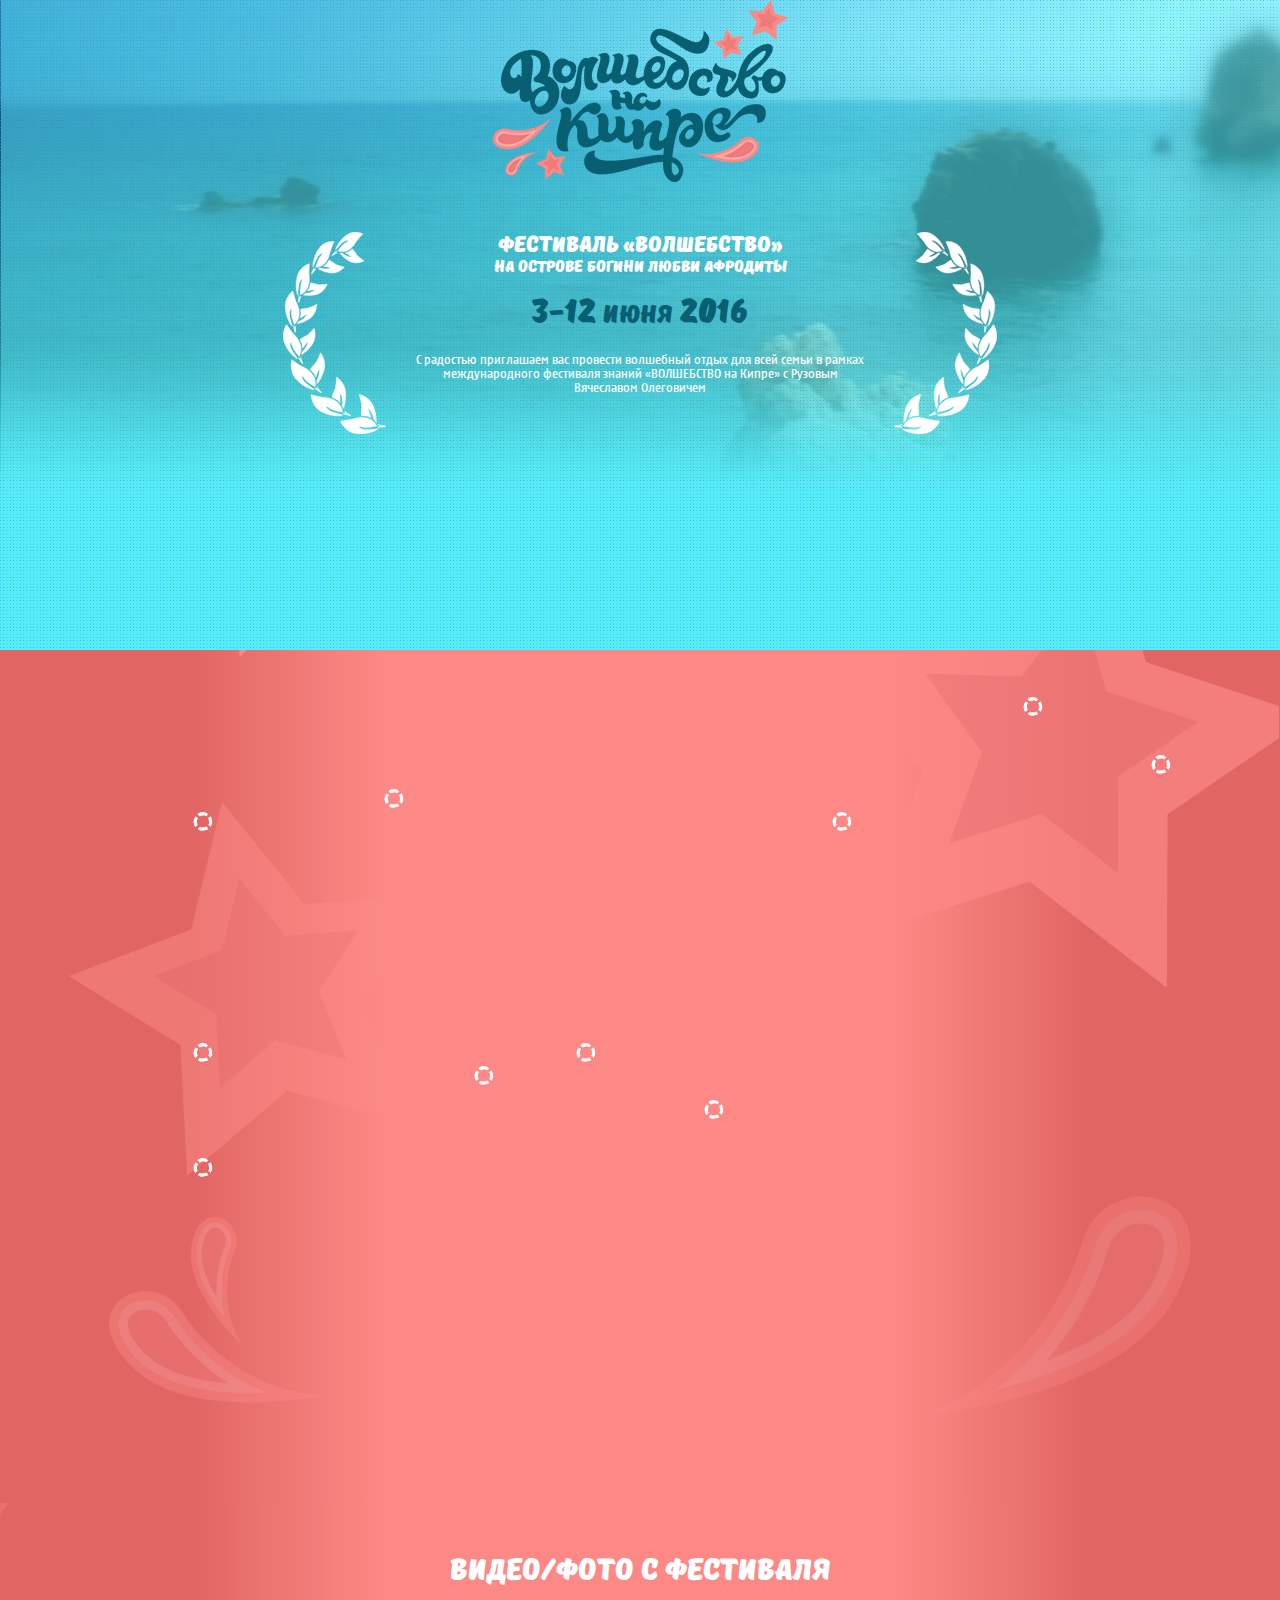
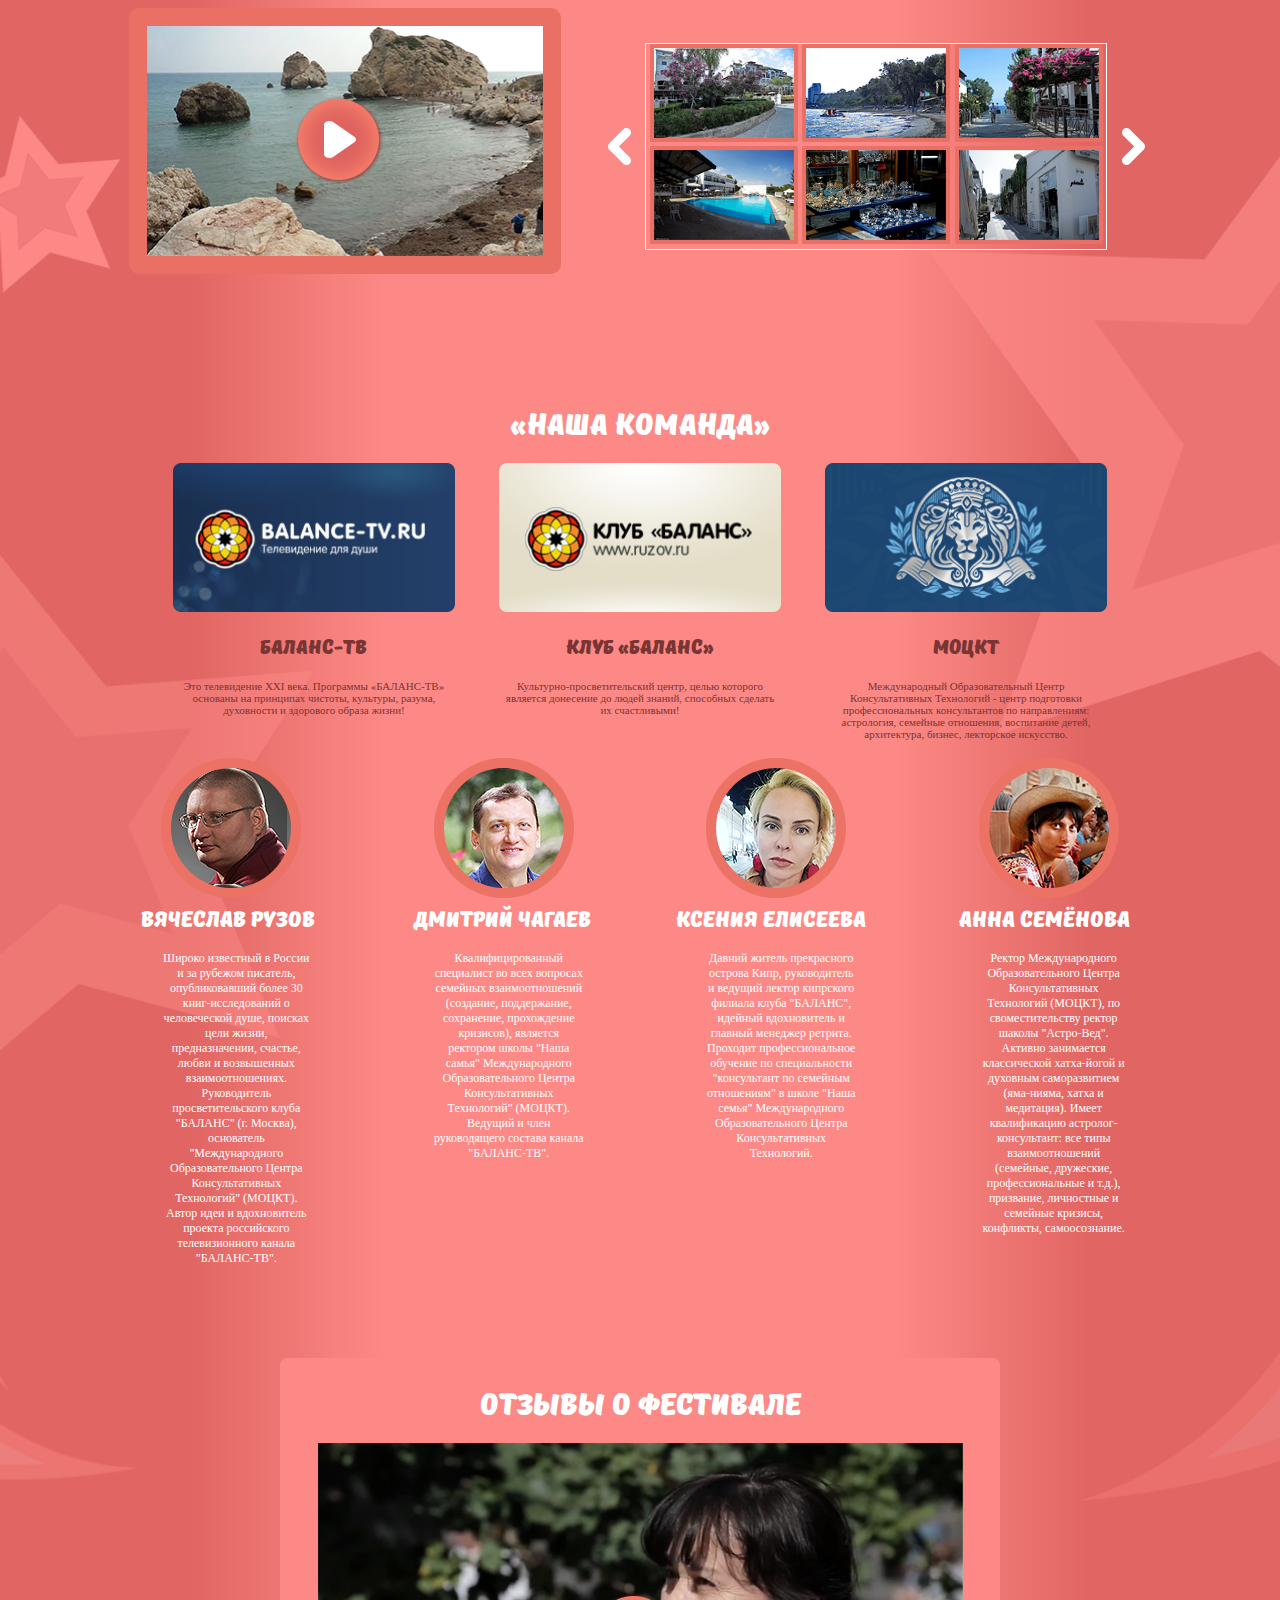
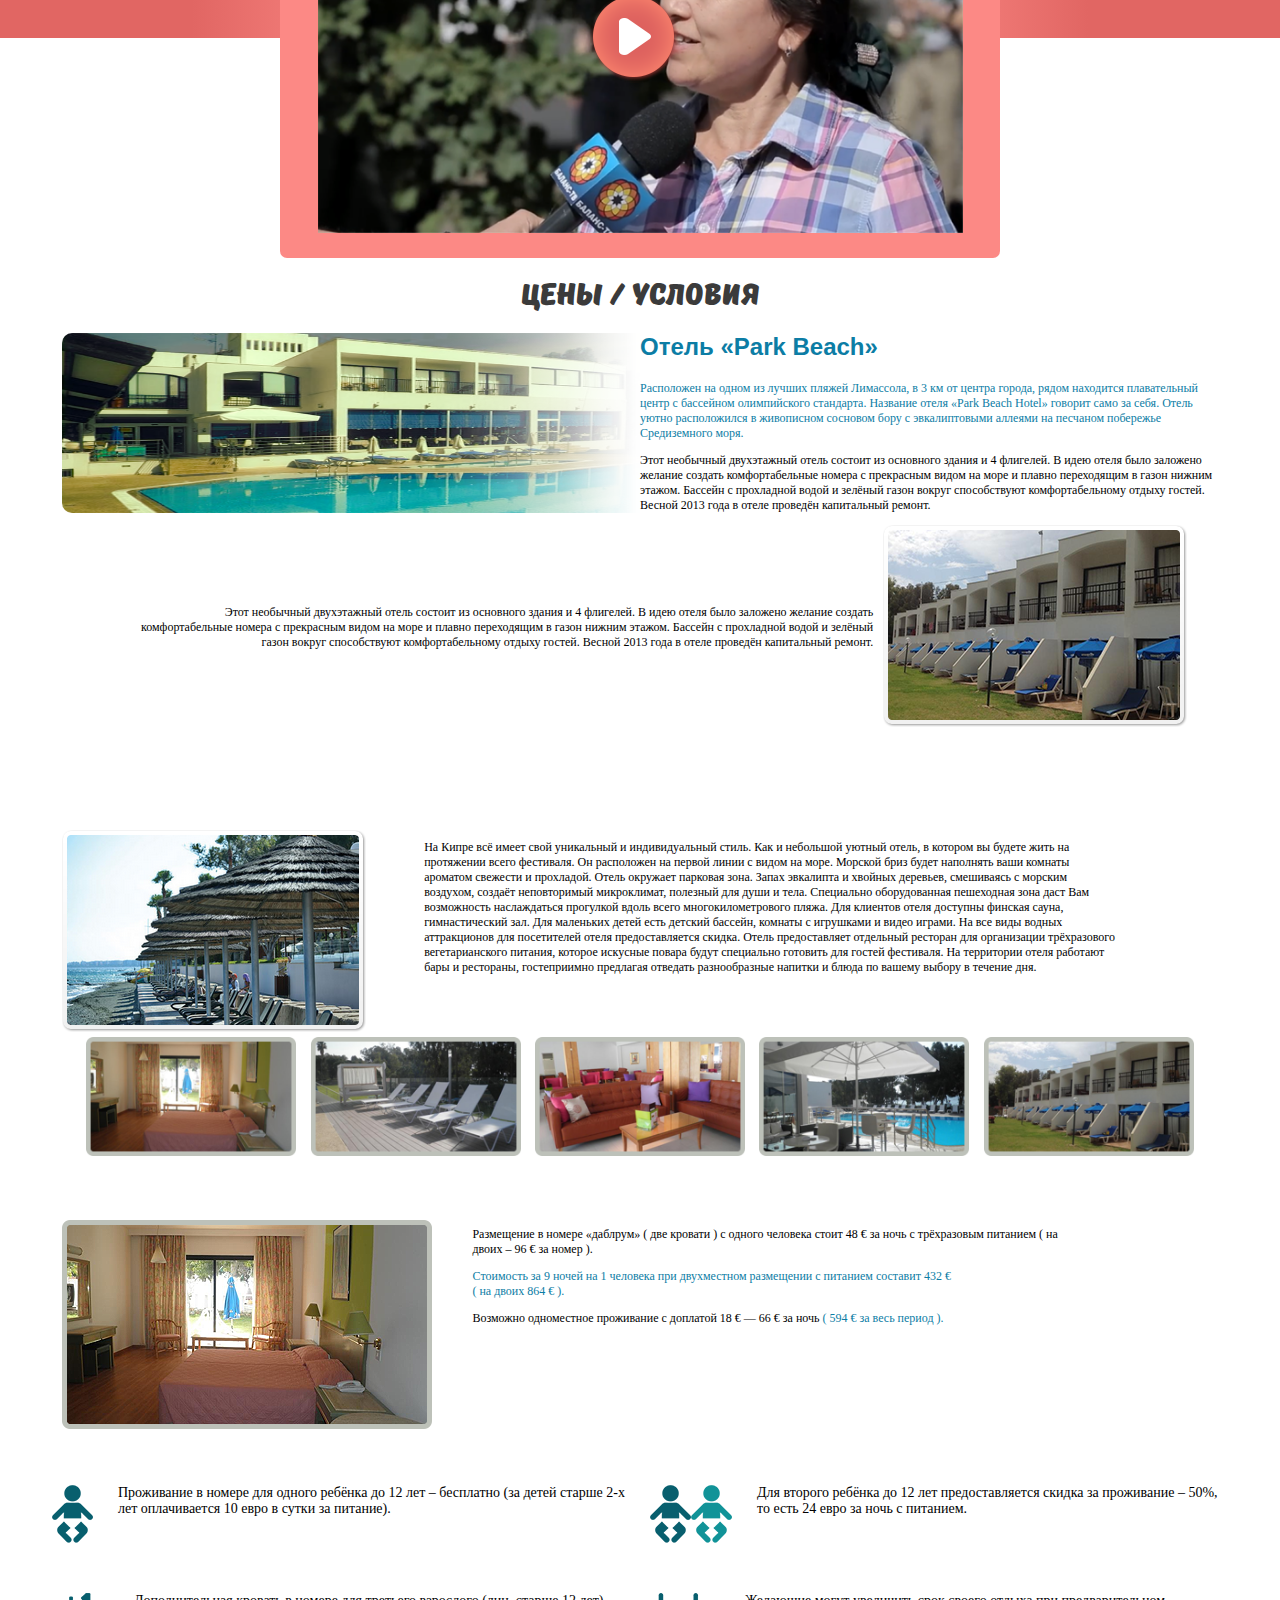
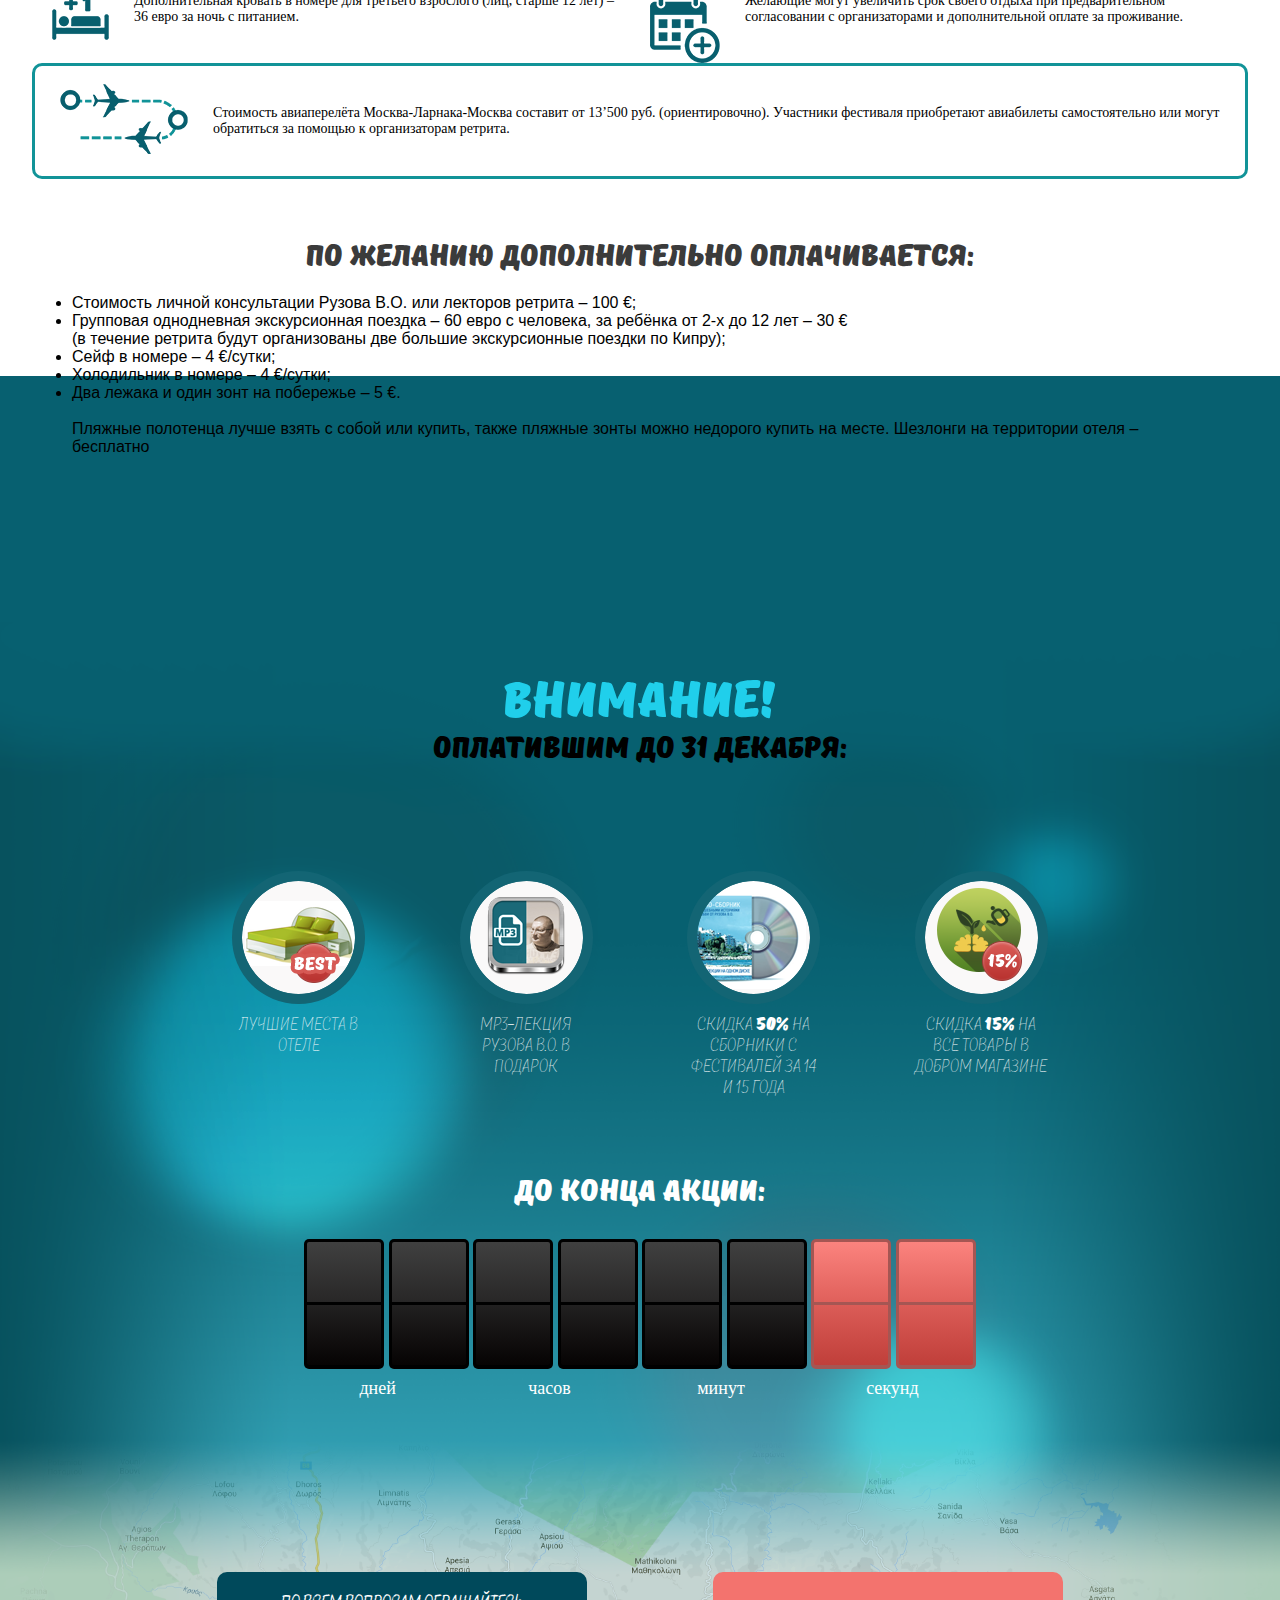
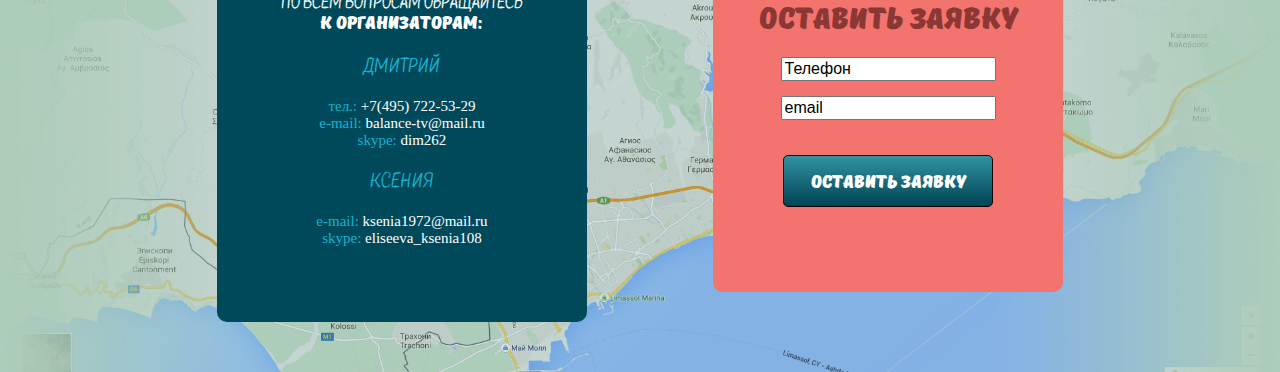
==== commit 2d7e3e9d: "last fixes" ====
--- a/index.html
+++ b/index.html
@@ -12,13 +12,13 @@
     <link rel="stylesheet" type="text/css" href="assets/css/normalize.css">
     <link rel="stylesheet" type="text/css" href="assets/css/styles.css">
 </head>
-<body class="landing" onload=ready();>
+<body class="landing">
     <div id="page-wrapper">
         <!-- Header -->
         <header id="header">
          <!--    <img src="assets/images/logo.png" alt="logo" class="logo_img"/> -->
-            <div class="logo_img">
-            </div>
+            <img class="logo_img" src="assets/images/logo.png">
+        
                 <div class="intro_wr">
              
                     <img src="assets/images/left_wreath.png" alt="left_wreath" class="left_wreath"/>
@@ -41,53 +41,54 @@
 
         </header>
         <section class="map">
+        <div class="island_wr">
             <div class="island">
-                <div id="a_point1" class="a_point">
+                <div id="a_point1" class="a_point" onmouseover="lines(this)" onmouseout="disappear(this)">
                 <a href="#test">
                     <img src="assets/images/point_wh.png" class="point" id="point1"/>
                 </a>
                 </div>
-                <div id="a_point2" class="a_point">
+                <div id="a_point2" class="a_point" onmouseover="lines(this)" onmouseout="disappear(this)">
                 <a href="#test">
                     <img src="assets/images/point_wh.png" class="point" id="point2"/>
                 </a>
                 </div>
-                <div id="a_point3" class="a_point">
+                <div id="a_point3" class="a_point" onmouseover="lines(this)" onmouseout="disappear(this)">
                 <a href="#test">
                     <img src="assets/images/point_wh.png" class="point" id="point3"/>
                 </a>
                 </div>
-                <div id="a_point4" class="a_point">
+                <div id="a_point4" class="a_point" onmouseover="lines(this)" onmouseout="disappear(this)">
                 <a href="#test">
                     <img src="assets/images/point_wh.png" class="point" id="point4"/>
                 </a>
                 </div>
-                <div id="a_point5" class="a_point">
+                <div id="a_point5" class="a_point" onmouseover="lines(this)" onmouseout="disappear(this)">
                 <a href="#test">
                     <img src="assets/images/point_wh.png" class="point" id="point5"/>
                 </a>
                 </div>
-                <div id="a_point6" class="a_point">
+                <div id="a_point6" class="a_point" onmouseover="lines(this)" onmouseout="disappear(this)">
                 <a href="#test">
                     <img src="assets/images/point_wh.png" class="point" id="point6"/>
                 </a>
                 </div>
-                <div id="a_point7" class="a_point">
+                <div id="a_point7" class="a_point" onmouseover="lines(this)" onmouseout="disappear(this)">
                 <a href="#test">
                     <img src="assets/images/point_wh.png" class="point" id="point7"/>
                 </a>
                 </div>
-                <div id="a_point8" class="a_point">
+                <div id="a_point8" class="a_point" onmouseover="lines(this)" onmouseout="disappear(this)">
                 <a href="#test">
                     <img src="assets/images/point_wh.png" class="point" id="point8"/>
                 </a>
                 </div>
-                <div id="a_point9" class="a_point">
+                <div id="a_point9" class="a_point" onmouseover="lines(this)" onmouseout="disappear(this)">
                 <a href="#test">
                     <img src="assets/images/point_wh.png" class="point" id="point9"/>
                 </a>
                 </div>
-                <div id="a_point0" class="a_point">
+                <div id="a_point0" class="a_point" onmouseover="lines(this)" onmouseout="disappear(this)">
                 <a href="#test">
                     <img src="assets/images/point_wh.png" class="point" id="point0"/>
                 </a>
@@ -116,12 +117,13 @@
             </svg>
             <!-- <img src="assets/images/island.png" alt="map of cipr" class="island"/> -->
             </div>
+
             <div id="div_under_map"></div>
             <div id="wrap">
             <div id="fixed_div"></div>
             </div>
+        </div>
         </section>
-
         <section class="video_photo" id="video_id">
             <h1>ВИДЕО/ФОТО С ФЕСТИВАЛЯ</h1>
                 <div id="blanket" style="display:none;"></div>
@@ -163,9 +165,9 @@
                     </div>
                 </div>
                 <img class="bigger" id="bigger_photo" onclick="hide_bigger(this.id)"> 
-        </section>
-
-        <section class="our_team">
+        
+
+        <div class="our_team">
             <h1>«НАША КОМАНДА»</h1>
             
                 <div class="team_mem">
@@ -178,7 +180,6 @@
                     чистоты, культуры, разума, духовности и здорового образа жизни!
                 </p>
                 </div>
-              
                 <div class="team_mem team_mem_club" id="right_team">
                 <a href="http://www.ruzov.ru/">
                 <img src="assets/images/club_bal.png" class="team_mem_img">
@@ -189,7 +190,6 @@
                     людей знаний, способных сделать их счастливыми!
                 </p>
                 </div>
-         
                 <div class="team_mem team_mem_mozkt" id="right_team">
                 <a href="http://mockt.ru/">
                 <img src="assets/images/mozkt.png" class="team_mem_img">
@@ -208,7 +208,6 @@
                     <div class="circle" id="circle_1">
                     <div class="inner_circle" id="inner_1">
                     </div>
-
                         <h2 class="ruzov_name">ВЯЧЕСЛАВ РУЗОВ</h2>
                         <p>
                             Широко известный в России и за рубежом писатель, опубликовавший более 30 книг-исследований о человеческой душе, поисках цели жизни, предназначении, счастье, любви и возвышенных взаимоотношениях. Руководитель просветительского клуба "БАЛАНС" (г. Москва), основатель "Международного Образовательного Центра Консультативных Технологий"  (МОЦКТ). Автор идеи и вдохновитель проекта российского телевизионного канала "БАЛАНС-ТВ".
@@ -242,8 +241,12 @@
                     </div>
                 </div>
             </div>
+        </div>
         </section>
-        <section class="reviews" id="reviews">
+
+
+        <section class="price">
+        <div class="reviews" id="reviews">
             <div class="video_review">
             <h1>ОТЗЫВЫ О ФЕСТИВАЛЕ</h1>
                 <div id="blanket" style="display:none;"></div>
@@ -262,59 +265,163 @@
                 </div>
                 </div>
             </div>
-        </section>
-        <section class="price">
+        </div>
+            <div class="price_wr">
             <h1>ЦЕНЫ / УСЛОВИЯ</h1>
 
             <div class="park_beach">
+             <div class="park_txt">
              <h2>Отель «Park Beach»</h2>
-             <p> Расположен на одном из лучших пляжей Лимассола, в 3 км от центра города, рядом находится плавательный центр с бассейном олимпийского стандарта. Название отеля «Park Beach Hotel» говорит само за себя. Отель уютно расположился в живописном сосновом бору с эвкалиптовыми аллеями на песчаном побережье Средиземного моря.
+             <p class="blue"> Расположен на одном из лучших пляжей Лимассола, в 3 км от центра города, рядом находится плавательный центр с бассейном олимпийского стандарта. Название отеля «Park Beach Hotel» говорит само за себя. Отель уютно расположился в живописном сосновом бору с эвкалиптовыми аллеями на песчаном побережье Средиземного моря.
              </p>
              <p>
              Этот необычный двухэтажный отель состоит из основного здания и 4 флигелей. В идею отеля было заложено желание создать комфортабельные номера с прекрасным видом на море и плавно переходящим в газон нижним этажом. Бассейн с прохладной водой и зелёный газон вокруг способствуют комфортабельному отдыху гостей. Весной 2013 года в отеле проведён капитальный ремонт.
              </p>
-            </div>
-            <div class="p_wrapper">
-                <p class="price_p">
-                Размещение в номере «даблрум» (две кровати) с одного человека стоит
-                48 евро за ночь с трёхразовым питанием (на двоих - 96 евро за номер)
-                </p>
-                <p class="price_p">
-                Стоимость за 9 ночей на 1 человека при двухместном размещении с питанием
-                составит 432 евро. Возможно одноместное проживание с дпплатой 18 евро (66
-                евро за ночь/594 евро за весь период).
-                </p>
-                <p class="price_p">
-                Проживание в номере для одного ребёнка до 12 лет - бесплатно (за детей старше
-                2-х лет оплачивается 10 евро в сутки за питание).
-                </p>
-                <p class="price_p">
-                Для второго ребёнка до 12 лет предоставляется скидка за проживание - 50%, то есть
-                24 евро за ночь с питанием.
-                </p>
-                <p class="price_p">
-                Дополнительная кровать в номере для третьего взрослого (лиц, старше 12 лет) - 36 евро за
-                ночь с питанием. Желащие могут увеличить срок своего отдыха при предварительном согласовании
-                с организаторами и дополнительной оплате за проживание.
-                </p>
-                <p class="price_p">
-                Стоимость авиаперелёта Москва-Ларнака-Москва составит от 13500Р (ориентировачно). Участники 
-                фестиваля приобретают авиабилеты самостоятельно или могут обратиться за помощью к организаторам 
-                фестиваля.
-                </p>
-            </div>
+             </div>
+            </div>
+
+            <div class="hotel">
+         
+            <img class="hotel_img" src="assets/images/hotel2.png">
+            <p class="hotel_p">
+            Этот необычный двухэтажный отель состоит из основного здания и 4 флигелей. В идею отеля было заложено желание создать комфортабельные номера с прекрасным видом на море и плавно переходящим в газон нижним этажом. Бассейн с прохладной водой и зелёный газон вокруг способствуют комфортабельному отдыху гостей. Весной 2013 года в отеле проведён капитальный ремонт.
+            </p>
+            </div>
+
+            <div class="beach">
+         
+            <img class="beach_img" src="assets/images/beach.png">
+            <p class="beach_p">
+            На Кипре всё имеет свой уникальный и индивидуальный стиль. Как и небольшой уютный отель, в котором вы будете жить на протяжении всего фестиваля. Он расположен на первой линии с видом на море. Морской бриз будет наполнять ваши комнаты ароматом свежести и прохладой. Отель окружает парковая зона. Запах эвкалипта и хвойных деревьев, смешиваясь с морским воздухом, создаёт неповторимый микроклимат, полезный для души и тела. Специально оборудованная пешеходная зона даст Вам возможность наслаждаться прогулкой вдоль всего многокилометрового пляжа. Для клиентов отеля доступны финская сауна, гимнастический зал. Для маленьких детей есть детский бассейн, комнаты с игрушками и видео играми. На все виды водных аттракционов для посетителей отеля предоставляется скидка. Отель предоставляет отдельный ресторан для организации трёхразового вегетарианского питания, которое искусные повара будут специально готовить для гостей фестиваля. На территории отеля работают бары и рестораны, гостеприимно предлагая отведать разнообразные напитки и блюда по вашему выбору в течение дня.
+            </p>
+            </div>
+
+            <div class="photo_wrapper_2">
+            <img class="bigger_2" id="bigger_photo_2" onclick="hide_bigger(this.id)"> 
+            <div class="photo_line">
+                <div class="room_wrapper">
+                <a href="#lol" id="room_1" onclick="switchRoom(this.id)"><img class="room" src="assets/images/room_1.png"></a>
+                </div>
+                <div class="room_wrapper">
+                <a href="#lol" id="room_2" onclick="switchRoom(this.id)"><img class="room" src="assets/images/room_2.png"></a>
+                </div>
+                <div class="room_wrapper">
+                <a href="#lol" id="room_3" onclick="switchRoom(this.id)"><img class="room" src="assets/images/room_3.png"></a>
+                </div>
+                <div class="room_wrapper">
+                <a href="#lol" id="room_4" onclick="switchRoom(this.id)"><img class="room" src="assets/images/room_4.png"></a>
+                </div>
+                <div class="room_wrapper">
+                <a href="#lol" id="room_5" onclick="switchRoom(this.id)"><img class="room"  src="assets/images/room_5.png"></a>
+                </div>
+            </div>
+            </div>
+            <div class="room_details">
+                <div class="room_img_div">
+                <img class="room_details_img" src="assets/images/room_details_img.png">
+                </div>
+                <div class="room_p">
+                    <p>
+                    Размещение в номере «даблрум» ( две кровати ) с одного человека стоит 48 € за ночь с трёхразовым питанием ( на двоих – 96 € за номер ).
+                    </p>
+                    <p class="blue">
+                    Cтоимость за 9 ночей на 1 человека при двухместном размещении с питанием составит 432 €<br> ( на двоих 864 € ).
+                    </p>
+                    <p>
+                    Возможно одноместное проживание с доплатой 18 € — 66 € за ночь <span class="blue">( 594 € за весь период ).</span>
+                    </p>
+                </div>
+            </div>
+            </div>
+    
+
+       
+            <div class="res_wr">
+                <div class="living">
+                    <div class="fl_row">
+                        <div class="fl_col">
+                            <img class="babe_1" src="assets/images/babe_1.png">
+                            <p>
+                            Проживание в номере для одного ребёнка до 12 лет – бесплатно (за детей старше 2-х лет оплачивается 10 евро в сутки за питание). 
+                            </p>
+                        </div>
+                        <div class="fl_col right_col">
+                            <img class="babe_3" src="assets/images/babe_1.png">
+                            <img class="babe_2" src="assets/images/babe_2.png">
+                            <p>
+                            Для второго ребёнка до 12 лет предоставляется скидка за проживание – 50%, то есть 24 евро за ночь с питанием.
+                            </p>
+                        </div>
+                    </div>
+                    <div class="fl_row">
+                        <div class="fl_col">
+                        <img class="bed" src="assets/images/bed.png">
+                        <p>
+                            Дополнительная кровать в номере для третьего взрослого (лиц, старше 12 лет) – 36 евро за ночь с питанием.
+                        </p>
+                        </div>
+                        <div class="fl_col right_col">
+                        <img class="cal" src="assets/images/cal.png">
+                        <p>
+                            Желающие могут увеличить срок своего отдыха при предварительном согласовании с организаторами и дополнительной оплате за проживание. 
+                        </p>
+                        </div>
+                    </div>
+                </div>
+                <div class="avia">
+                    <div class='img_wr'>
+                    <img class="avia_img" src="assets/images/avia.png">
+                    <div class="centerer"></div>
+                    </div>
+                    <div class="p_wr">
+                    <p>
+                    Стоимость авиаперелёта Москва-Ларнака-Москва составит от 13’500 руб. (ориентировочно). Участники фестиваля приобретают авиабилеты самостоятельно или могут обратиться за помощью к организаторам ретрита.
+                    </p>
+                    </div>
+                </div>
+            
+
+            <h1>ПО ЖЕЛАНИЮ ДОПОЛНИТЕЛЬНО ОПЛАЧИВАЕТСЯ:</h1>
+            <div class="ul_wr">
+            <ul>
+                <li>
+                    Стоимость личной консультации Рузова В.О. или лекторов ретрита – 100 €;
+                </li>
+                <li>
+                    Групповая однодневная экскурсионная поездка – 60 евро с человека, за ребёнка от 2-х до 12 лет – 30 €<br> (в течение ретрита будут организованы две большие экскурсионные поездки по Кипру);
+                </li>
+                <li>
+                    Сейф в номере – 4 €/сутки;
+                </li>
+                <li>
+                    Холодильник в номере – 4 €/сутки; 
+                </li>
+                <li>
+                    Два лежака и один зонт на побережье – 5 €. 
+                    <br><br>
+                    Пляжные полотенца лучше взять с собой или купить, также пляжные зонты можно недорого купить на месте. Шезлонги на территории отеля – бесплатно
+                </li>
+            </ul>
+            </div>
+         </div>
         </section>
+
         <section class="attention">
+        <div class="att_wr">
             <h1>ВНИМАНИЕ!</h1>
             <h2>ОПЛАТИВШИМ ДО 31 ДЕКАБРЯ:</h2>
          
                 <div class="circle_wrap1_att">
                     <div class="circle_att">
+                        <div class="inner_circle_2" id="inner_5">
+                        </div>
                         <p class="p_att">
                             Лучшие места в отеле
                         </p>
                     </div>
                     <div class="circle_att" id="circle_2_att">
+                        <div class="inner_circle_2" id="inner_6">
+                        </div>
                         <p class="p_att">
                             MP3-Лекция Рузова В.О. в подарок
                         </p>
@@ -322,48 +429,145 @@
                 </div>
                 <div class="circle_wrap2_att">
                     <div class="circle_att" id="circle_3_att">
+                        <div class="inner_circle_2" id="inner_7">
+                        </div>
                         <p class="p_att">
-                            Скидка 50% на сборники с фестивалей
+                            Скидка <span class="bold">50%</span> на сборники с фестивалей
                             за 14 и 15 года
                         </p>
-                    </div>
+                    </div> 
                     <div class="circle_att" id="circle_4_att">
+                        <div class="inner_circle_2" id="inner_8">
+                        </div>
                         <p class="p_att">
-                            Скидка 15% на все товары в Добром
+                            Скидка <span class="bold">15%</span> на все товары в Добром
                             магазине
                         </p>
                     </div>
                 </div>
             <h3>ДО КОНЦА АКЦИИ:</h3>
-            <div class="time_wr"> 
-                <div class="time">
-                </div>
-                <div class="time">
-                </div>
-                <div class="time">
-                </div>
-                <div class="time">
-                </div>
-                <div class="time">
-                </div>
-                <div class="time">
-                </div>
-                <div class="time">
-                </div>
-                <div class="time">
-                </div>
+<!--             <p id="demo"></p> -->
+            <div class="time_wr">
+    
+                    <div class="time">
+                        <div class="time_1">
+                        </div>
+                        <div class="time_2">
+                        </div>
+                        <div class="value" id="d_value_1">
+                        </div>
+                        <span class="time_txt">дней</span>
+                    </div>
+
+                    <div class="time">
+                        <div class="time_1">
+                        </div>
+                        <div class="time_2">
+                        </div>
+                        <div class="value" id="d_value_2">
+                        </div> 
+                    </div>
+
+                    <div class="time">
+                        <div class="time_1">
+                        </div>
+                        <div class="time_2">
+                        </div>
+                        <div class="value" id="h_value_1">
+                        </div> 
+                        <span class="time_txt">часов</span>
+                    </div>
+        
+             
+                    <div class="time">
+                        <div class="time_1">
+                        </div>
+                        <div class="time_2">
+                        </div>
+                        <div class="value" id="h_value_2">
+                        </div> 
+                    </div>
+             
+              
+                    <div class="time">
+                        <div class="time_1">
+                        </div>
+                        <div class="time_2">
+                        </div>
+                        <div class="value" id="m_value_1">
+                        </div> 
+                        <span class="time_txt">минут</span>
+                    </div>
+             
+          
+                    <div class="time">
+                        <div class="time_1">
+                        </div>
+                        <div class="time_2">
+                        </div>
+                        <div class="value" id="m_value_2">
+                        </div> 
+                    </div>
+
+                    <div class="time_pink">
+                        <div class="time_pink_1">
+                        </div>
+                        <div class="time_pink_2">
+                        </div>
+                        <div class="value" id="s_value_1">
+                        </div>
+                        <span class="time_txt">секунд</span>
+                    </div>
+
+                    <div class="time_pink">
+                        <div class="time_pink_1">
+                        </div>
+                        <div class="time_pink_2">
+                        </div>
+                        <div class="value" id="s_value_2">
+                        </div> 
+                    </div>
+
             </div>
         </section>
 
         <footer>
-            <div class="organizer">
-            </div>
-            <div class="request">
+            <div class="footer_wr">
+                <div class="organizer">
+                    <div class="questions">
+                    По всем вопросам обращайтесь<br>
+                    <span class="quest_2">к организаторам:<br></span>
+                    </div>
+                    <p class="contacts">
+                        ДМИТРИЙ
+                        <p class="dim_cont">
+                            <span class="green">тел.:</span> +7(495) 722-53-29<br>
+                            <span class="green">e-mail:</span> balance-tv@mail.ru<br>
+                            <span class="green">skype:</span> dim262
+                        </p>
+                    </p>
+                    <p class="contacts">
+                        КСЕНИЯ
+                        <p class="dim_cont">
+                            <span class="green">e-mail:</span> ksenia1972@mail.ru<br>
+                            <span class="green">skype:</span> eliseeva_ksenia108
+                        </p>
+                    </p>
+                </div>
+                <div class="request">
+                    <h3>ОСТАВИТЬ ЗАЯВКУ</h3>
+                    <form>
+                        <input type="text" name="phone" value="Телефон"><br>
+                        <input id="input2" type="text" name="email" value="email"><br>
+                        <button href="" class="button">ОСТАВИТЬ ЗАЯВКУ</button>
+                    </form>
+                </div>
             </div>
         </footer>
     </div>
 
 <script src="assets/js/map_popup.js"></script>
 <script src="assets/js/css-pop.js"></script>
+<script src="assets/js/timer.js"></script>
 </body>
 </html>--- a/assets/css/styles.css
+++ b/assets/css/styles.css
@@ -24,12 +24,26 @@
   font-style: normal;
 }
 
+
+
+
+@font-face {
+font-family: 'tt_masters_demo_rough_thin';
+src: url("../fonts/TT_Masters_DEMO_Rough_Thin.otf") format("opentype");
+}
+
+
 body {
-    background-color: #49c5db;
+
 }
 
 /*=== Header intro ===*/
 header {
+    background-position: center;
+    background-image: url(../images/top_video.png);
+    background-repeat: no-repeat;
+    background-size: cover;
+    height:650px;
 }
 .logo_img {
     display: block;
@@ -38,7 +52,6 @@
 
 
 .intro_wr {
-    border: 1px solid green;
     width: 100%;
     text-align: center;
     margin-top: 50px;
@@ -47,21 +60,18 @@
 
 .right_wreath {
     display: inline-block;
-    border: 1px solid black;
     margin-left: 20px;
     width:103px;
     height: 202px;
 }
 .left_wreath {
     display: inline-block;
-    border: 1px solid black;
-     width: 103px;
+    width: 103px;
     height: 202px;
 }
 .txt_after_logo {
     display: inline-block;
     vertical-align: top;
-    border: 1px solid red;
     text-align: center;
     color: white;
     width: 460px;
@@ -99,16 +109,11 @@
 
 /*=== Map of the island ===*/
 .map {
-    background-image:
-    linear-gradient(
-      #49c5db, #fc8985
-    );
-    background: 
-    -webkit-gradient(
-    linear, left top, left bottom,
-    color-stop(0%,#49c5db),
-    color-stop(100%,#fc8985));
-}
+
+
+
+}
+
 .island {
     display: block;
     margin-left: auto;
@@ -118,9 +123,21 @@
     background-position: center;
     background-image: url(../images/island.png);
     background-repeat: no-repeat;
-    margin-top: 20px;
     position: relative;
-    
+    margin-top:-300px;
+}
+.island_wr {
+    height: 30%;
+    margin-bottom:0;
+    border: 1px transparent solid;
+    background:url(../images/photo_back.png) center center no-repeat,-moz-linear-gradient(left,  #e16663 15%,#fc8985 30%,#fc8985 70%,#e16663 85%);
+    background:url(../images/photo_back.png) center center no-repeat, linear-gradient(left,  #e16663 15%,#fc8985 30%,#fc8985 70%,#e16663 85%);
+    background:url(../images/photo_back.png) center center no-repeat,-webkit-gradient(left,  #e16663 15%,#fc8985 30%,#fc8985 70%,#e16663 85%);
+    background:url(../images/photo_back.png) center center no-repeat,-webkit-linear-gradient(left,  #e16663 15%,#fc8985 30%,#fc8985 70%,#e16663 85%);
+    background:url(../images/photo_back.png) center center no-repeat,-o-linear-gradient(left,  #e16663 15%,#fc8985 30%,#fc8985 70%,#e16663 85%);
+    background:url(../images/photo_back.png) center center no-repeat,-ms-linear-gradient(left,  #e16663 15%,#fc8985 30%,#fc8985 70%,#e16663 85%);
+    background-position: center bottom;
+    background-size: cover;
 }
 .a_point {
     position: absolute;
@@ -320,13 +337,23 @@
     top:-115%;
     right:-54%}
 
+
 /*STYLES FOR CSS POPUP*/
+
 
 .video_photo {
     width: 100%;
     text-align: center;
-    background-color: #fc8985;
-    padding-top: 1%;
+    background:url(../images/photo_back.png) center center no-repeat,-moz-linear-gradient(left,  #e16663 15%,#fc8985 30%,#fc8985 70%,#e16663 85%);
+    background:url(../images/photo_back.png) center center no-repeat, linear-gradient(left,  #e16663 15%,#fc8985 30%,#fc8985 70%,#e16663 85%);
+    background:url(../images/photo_back.png) center center no-repeat,-webkit-gradient(left,  #e16663 15%,#fc8985 30%,#fc8985 70%,#e16663 85%);
+    background:url(../images/photo_back.png) center center no-repeat,-webkit-linear-gradient(left,  #e16663 15%,#fc8985 30%,#fc8985 70%,#e16663 85%);
+    background:url(../images/photo_back.png) center center no-repeat,-o-linear-gradient(left,  #e16663 15%,#fc8985 30%,#fc8985 70%,#e16663 85%);
+    background:url(../images/photo_back.png) center center no-repeat,-ms-linear-gradient(left,  #e16663 15%,#fc8985 30%,#fc8985 70%,#e16663 85%);
+    background-position: center bottom;
+    background-size: cover;
+    margin-top: -20px;
+
 }
 
 .video_photo h1 {
@@ -335,7 +362,7 @@
     font-family: 'tt_masters_demo_blackregular';
     font-weight: lighter;
     color: white;
-
+    padding-top: 50px;
 }
 
 .video {
@@ -454,9 +481,7 @@
     display:none;
     border: solid 3px #fc8985;
 }
-.visible_bigger {
-    display: block;
-}
+
 /*#photo_1 {
     background-image: url(../images/photo_1.png);
 }
@@ -482,10 +507,9 @@
 .our_team {
     width: 100%;
     text-align: center;
-    border: solid yellow 1px;
-    background-color: #fc8985;
+
     padding-top:5%;
-    height: 1000px;
+    height: 1300px;
 }
 .our_team h1 {
     text-align: center;
@@ -592,6 +616,7 @@
 .circle_wrap2 {
     display: inline;
 }
+
 /*=== Team ===*/
 
 /*=== Reviews ===*/
@@ -599,10 +624,17 @@
 .reviews {
     width: 100%;
     text-align: center;
-    border: solid black 1px;
-}
-
-.video_review > h1 {
+/*    background:-moz-linear-gradient(left,  #e16663 15%,#fc8985 30%,#fc8985 70%,#e16663 85%);
+    background:linear-gradient(left,  #e16663 15%,#fc8985 30%,#fc8985 70%,#e16663 85%);
+     background:-webkit-gradient(left,  #e16663 15%,#fc8985 30%,#fc8985 70%,#e16663 85%);
+     background:-webkit-linear-gradient(left,  #e16663 15%,#fc8985 30%,#fc8985 70%,#e16663 85%);
+     background:-o-linear-gradient(left,  #e16663 15%,#fc8985 30%,#fc8985 70%,#e16663 85%);
+     background:-ms-linear-gradient(left,  #e16663 15%,#fc8985 30%,#fc8985 70%,#e16663 85%);
+     background-position: center bottom;
+     background-size: cover;*/
+}
+
+.reviews .video_review > h1 {
     padding-top: 30px;
     text-align: center;
     font-size: 30px;
@@ -639,13 +671,37 @@
 /*=== Price ===*/
 
 .price {
-    margin-top: 50px;
+    margin-top: -300px;
+    padding-bottom: 150px;
+    background-image:
+    url(../images/white_back.png);
+    background-repeat: no-repeat;
+    background-size: cover;
+    background-position: center;
+    position: relative;
+}
+
+.price:before {
+    content: "";
+    position: absolute;
+    bottom: 0;
+    height: 10%;
     width: 100%;
-    text-align: center;
-    border: solid black 1px;
-    background-color: #d6d8d3;
-}
-
+    background-color: #076070;
+    z-index: -1;
+}
+.price_wr {
+    width: 1200px;
+    margin-left: auto;
+    margin-right: auto;
+    text-align: center;
+}
+/*.ins_pr_wr {
+    margin-bottom: 0;
+    border: solid 1px transparent;
+    height: 10%;
+    background-color: #076070;
+}*/
 .price h1 {
     text-align: center;
     font-size: 30px;
@@ -654,7 +710,7 @@
     color: #3b3b3b;
 }
 .park_beach {
-    width: 1220px;
+    width: 100%;
     background-color: #ffffff;
     background-image: url(../images/hotel.png);
     background-repeat: no-repeat; 
@@ -667,126 +723,571 @@
     -khtml-border-radius: 10px;
     border-radius: 10px;
 }
-.park_beach > h2 {
+.blue {
+        color: #0c7da5;
+}
+.park_txt {
     text-align: left;
-    margin-left: 500px;
+    margin-left: 50%;
+}
+.park_txt > h2 {
+
     color: #0c7da5;
 }
 
 
-.park_beach > p {
-    text-align: left;
-    margin-left: 500px;
-    font-size: 14px;
-    font-family: "Tahoma";
-}
-.p_wrapper {
-    width: 500px;
-    margin: 0 auto;
-}
-.price_p {
+.park_txt > p {
+
     font-size: 12px;
     font-family: "Tahoma";
+}
+.hotel {
+    text-align: right;
+    font-size: 12px;
+    font-family: "Tahoma";
+    width: 1220px;
+    height: 205px;
+}
+
+.hotel_p {
+    padding-top: 80px;
+    margin-left: 100px;
+    margin-right: 100px;
+}
+.hotel_img {
+    float: right;
+    margin-right: 5%;
+    padding-left: 10px;
+}
+
+.beach {
     text-align: left;
-    margin-top: 40px;
-}
-
+    font-size: 12px;
+    font-family: "Tahoma";
+    width: 1220px;
+    margin-top: 100px;
+    margin-left: auto;
+    margin-right: auto;
+
+}
+.beach_p {
+    padding-top: 10px;
+    margin-left: 100px;
+    margin-right: 100px;
+    margin-bottom:50px;
+}
+.beach_img {
+    float: left;
+    margin-right: 5%;
+}
+.photo_line {
+    display: inline-block;
+}
+.room {
+    width: 210px;
+    margin: 5px;
+    cursor: url(../images/zoom.png), auto;
+}
+.room_wrapper {
+    background-image: url(../images/back_room.png);
+    display: inline-block;
+    background-size: 90% 83%;
+    background-repeat: no-repeat;
+    background-position: 50% 44%;
+}
+.room:hover {
+    opacity: 0.2;
+    
+}
+.bigger_2 {
+    position: absolute;
+    top: 4000px;
+    width: 500px;
+    height: 300px; 
+    z-index: 9005;
+    left:0;
+    right:0;
+    margin-left: auto;
+    margin-right: auto;
+    cursor: url(../images/zoom.png), auto;
+    display: none;
+    border: solid 3px #d6d8d3;
+}
+.photo_wrapper_2 {
+    width: 1200px;
+    margin-left: auto;
+    margin-right: auto;
+}
+.room_details {
+    width: 1200px;
+    font-size: 12px;
+    font-family: "Tahoma";
+    -webkit-border-radius: 10px;
+    -moz-border-radius: 10px;
+    -o-border-radius: 10px;
+    -ms-border-radius: 10px;
+    -khtml-border-radius: 10px;
+    border-radius: 10px;
+    background-color: #ffffff;
+    margin-top: 50px;
+    margin-left: auto;
+    margin-right: auto;
+    display: -webkit-box;
+    display: -moz-box;
+    display: -ms-flexbox;
+    display: -webkit-flex;
+    display: flex;
+}
+.room_p {
+    margin-left: 40px;
+    margin-right: 150px;
+    text-align: left;
+}
+.room_img_div {
+    height: 220px;
+    width: 370px;
+}
+.room_details_img {
+    margin-top: 5px;
+    margin-left: 0;
+
+}
 /*=== Price ===*/
 
+/*=== Residence ===*/
+.res_wr h1 {
+    margin-top: 60px;
+    text-align: center;
+    font-size: 30px;
+    font-family: 'tt_masters_demo_blackregular';
+    font-weight: lighter;
+    color: #3b3b3b;
+}
+.res_wr {
+    width: 1200px;
+    margin-left: auto;
+    margin-right: auto;
+}
+.living {
+    display:-moz-flex;
+    display:-ms-flex;
+    display:-webkit-flex;
+    display:flex;
+    -moz-flex-direction:column;
+    -ms-flex-direction:column;
+    -webkit-flex-direction:column;
+    -webkit-box-orient: vertical;
+    flex-direction: column;
+}
+.fl_row {
+    display:-moz-flex;
+    display:-ms-flex;
+    display:-webkit-flex;
+    display:flex;
+    -moz-flex-direction:row;
+    -ms-flex-direction:row;
+    -webkit-flex-direction:row;
+    flex-direction: row;
+    margin-top: 50px;
+    margin-left: 20px;
+    margin-right: 20px;
+}
+.fl_col {
+    width: 50%;
+}
+.right_col {
+    margin-left: 20px;
+}
+.fl_col > p {
+    margin-left: 25px;
+ /*   margin-right: 25px;*/
+    font-size: 14px;
+    font-family: "Times New Roman";
+    margin-top: 0;
+}
+
+.cal,
+.bed,
+.babe_2,
+.babe_1 {
+    float: left;
+    margin-right: 25px;
+}
+.babe_3 {
+    float: left;
+
+}
+.avia {
+    -webkit-border-radius: 10px;
+    -moz-border-radius: 10px;
+    -o-border-radius: 10px;
+    -ms-border-radius: 10px;
+    -khtml-border-radius: 10px;
+    border-radius: 10px;
+    border: 3px solid #119398;
+    display: -webkit-box;
+    display: -moz-box;
+    display: -ms-flexbox;
+    display: -webkit-flex;
+    display: flex;
+}
+.p_wr {
+    margin-top: 25px;
+    margin-left: 25px;
+    margin-right: 25px;
+    margin-bottom: 25px;
+}
+.avia  p {
+    font-size: 14px;
+    font-family: "Times New Roman";
+}
+.img_wr {
+    margin-left: 25px;
+    height: 100%;
+    align-self:center;
+}
+.residence .ul_wr {
+    width: 1200px;
+    margin-left: auto;
+    margin-right: auto;
+}
+.residence .ul_wr > ul {
+    text-align: left;
+    padding:0;
+    margin-left: 15%;
+    list-style-image: url(../images/dot.png);
+    list-style-position: outside;
+    line-height: 2em;
+}
+.residence .ul_wr > ul > li { 
+    padding-left: 1em; 
+    font-size: 16px;
+}
+
+
+
+/*=== Residence ===*/
+
+
 /*=== Attention ===*/
 
 .attention {
-    margin-top: 50px;
-    width: 100%;
-    text-align: center;
-    border: solid black 1px;
-}
-
+    background-image: url(../images/att_back.png);
+    background-repeat: no-repeat;
+    height: 1350px;
+    background-size: cover;
+    margin-top: 0;
+
+}
+.att_wr {
+    width: 1200px;
+    text-align: center;
+    margin-left: auto;
+    margin-right: auto;
+}
 .attention h1 {
+    text-align: center;
+    font-size: 50px;
+    font-family: 'tt_masters_demo_blackregular';
+    font-weight: lighter;
+    color: #20cfeb;
+    margin-bottom: 0;
+    margin-top: 0;
+    padding-top: 50px;
+}
+.attention h2 {
+    text-align: center;
+    font-size: 30px;
+    font-family: 'tt_masters_demo_blackregular';
+    font-weight: lighter;
+    color: black;
+    margin-top: 0;
+}
+.circle_wrap2_att,
+.circle_wrap1_att {
+    display: inline;
+}
+#inner_5 {
+    background-image: url(../images/bed_2.png);
+    background-repeat: no-repeat; 
+}
+#inner_6 {
+    background-image: url(../images/mp3.png);
+    background-repeat: no-repeat; 
+}
+#inner_7 {
+    background-image: url(../images/disk.png);
+    background-repeat: no-repeat; 
+}
+#inner_8 {
+    background-image: url(../images/shop.png);
+    background-repeat: no-repeat; 
+}
+#circle_2_att,
+#circle_3_att,
+#circle_4_att {
+    margin-left: 90px;
+}
+.p_att {
+    margin-top: 20px;
+    font-family: 'tt_masters_demo_rough_thin';
+    font-weight: lighter;
+    font-size: 18px;
+    color: white;
+}
+
+
+
+.circle_att {
+    margin-top: 80px;
+    width: 133px;
+    height: 133px;
+    -webkit-border-radius: 133px;
+    -moz-border-radius: 133px;
+    border-radius: 133px;
+    background-color: #136574;
+    display: inline-block;
+    vertical-align: top;
+}
+.inner_circle_2 {
+    width: 113px;
+    height: 113px;
+    -webkit-border-radius: 113px;
+    -moz-border-radius: 113px;
+    border-radius: 113px;
+    margin-left:10px;
+    margin-top: 10px;
+}
+.attention h3 {
     text-align: center;
     font-size: 30px;
     font-family: 'tt_masters_demo_blackregular';
     font-weight: lighter;
     color: white;
-    margin-bottom: 0;
-}
-.attention h2 {
-    text-align: center;
-    font-size: 26px;
+    margin-top: 170px;
+}
+.bold {
     font-family: 'tt_masters_demo_blackregular';
     font-weight: lighter;
-    color: white;
-    margin-top: 0;
-}
-.circle_wrap2_att,
-.circle_wrap1_att {
-    display: inline;
-}
-#circle_2_att,
-#circle_3_att,
-#circle_4_att {
-    margin-left: 90px;
-}
-.p_att {
-    margin-top: 130px;
-    font-family: "Tahoma";
-    font-size: 18px;
-    color: white;
-}
-.circle_att {
-    margin-top: 80px;
-    width: 120px;
-    height: 120px;
-    -webkit-border-radius: 120px;
-    -moz-border-radius: 120px;
-    border-radius: 120px;
-    background-color: white;
-    display: inline-block;
-    vertical-align: top;
-}
-
-.attention h3 {
-    text-align: center;
-    font-size: 22px;
-    font-family: 'tt_masters_demo_blackregular';
-    font-weight: lighter;
-    color: white;
-    margin-top: 170px;
-}
-
+}
 .time_wr {
     width:100%;
     text-align: center;
 }
+.str_wr {
+
+}
 .time {
+    position: relative;
     background-color: black;
     display: inline-block;
     vertical-align: top;
     height: 130px;
     width: 80px;
-}
+    -webkit-border-radius: 5px;
+    -moz-border-radius: 5px;
+    -o-border-radius: 5px;
+    -ms-border-radius: 5px;
+    -khtml-border-radius: 5px;
+    border-radius: 5px;
+}
+.time_pink {
+    position: relative;
+    background-color: #a55653;
+    display: inline-block;
+    vertical-align: top;
+    height: 130px;
+    width: 80px;
+    -webkit-border-radius: 5px;
+    -moz-border-radius: 5px;
+    -o-border-radius: 5px;
+    -ms-border-radius: 5px;
+    -khtml-border-radius: 5px;
+    border-radius: 5px;
+}
+.time_1 {
+    background: -webkit-linear-gradient(#404040, #282727); /* For Safari 5.1 to 6.0 */
+    background: -o-linear-gradient(#404040, #282727); /* For Opera 11.1 to 12.0 */
+    background: -moz-linear-gradient(#404040, #282727); /* For Firefox 3.6 to 15 */
+    background: linear-gradient(#404040, #282727); /* Standard syntax */
+    width: 92.5%;
+    height: 46%;
+    margin-left: auto;
+    margin-right: auto;
+    margin-top: 4%;
+    border-top-right-radius: 2px;
+    border-top-left-radius: 2px;
+}
+.time_pink_1 {
+    background: -webkit-linear-gradient(#fb837e, #e0605b); /* For Safari 5.1 to 6.0 */
+    background: -o-linear-gradient(#fb837e, #e0605b); /* For Opera 11.1 to 12.0 */
+    background: -moz-linear-gradient(#fb837e, #e0605b); /* For Firefox 3.6 to 15 */
+    background: linear-gradient(#fb837e, #e0605b); /* Standard syntax */
+    width: 92.5%;
+    height: 46%;
+    margin-left: auto;
+    margin-right: auto;
+    margin-top: 4%;
+    border-top-right-radius: 2px;
+    border-top-left-radius: 2px;
+}
+.time_2 {
+    background: -webkit-linear-gradient(#212020, #060303); /* For Safari 5.1 to 6.0 */
+    background: -o-linear-gradient(#212020, #060303); /* For Opera 11.1 to 12.0 */
+    background: -moz-linear-gradient(#212020, #060303); /* For Firefox 3.6 to 15 */
+    background: linear-gradient(#212020, #060303); /* Standard syntax */
+    width: 92.5%;
+    height: 46%;
+    margin-left: auto;
+    margin-right: auto;
+    margin-top: 4%;
+    border-bottom-right-radius: 2px;
+    border-bottom-left-radius: 2px;
+}
+.time_pink_2 {
+    background: -webkit-linear-gradient(#db5c57, #c03f3a); /* For Safari 5.1 to 6.0 */
+    background: -o-linear-gradient(#db5c57, #c03f3a); /* For Opera 11.1 to 12.0 */
+    background: -moz-linear-gradient(#db5c57, #c03f3a); /* For Firefox 3.6 to 15 */
+    background: linear-gradient(#db5c57, #c03f3a); /* Standard syntax */
+    width: 92.5%;
+    height: 46%;
+    margin-left: auto;
+    margin-right: auto;
+    margin-top: 4%;
+    border-bottom-right-radius: 2px;
+    border-bottom-left-radius: 2px;
+}
+.value {
+    position: absolute;
+    left: 30%;
+    top: 23%;
+    font-family: "Tahoma";
+    font-size: 55px;
+    font-weight: bold;
+    color: white;
+}
+.time_txt {
+    position: absolute;
+    font-size: 18px;
+    font-family: "Tahoma";
+    color: white;
+    bottom: -30px;
+    left: 55px;
+}
+
+
 /*=== Attention ===*/
+
 
 /*=== Footer ===*/
 footer {
-    margin-top: 200px;
-    width: 100%;
-    text-align: center;
-    border: solid black 1px;
-    height: 350px;
+    margin-top: -400px;
+    text-align: center;
+}
+.footer_wr {
+    width: 1200px;
+    margin-left: auto;
+    margin-right: auto;
 }
 .organizer {
     background-color: #00495b;
     display: inline-block;
-    width: 350px;
-    height: 100%;
+    width: 370px;
+    height: 350px;
+    -webkit-border-radius: 10px;
+    -moz-border-radius: 10px;
+    -o-border-radius: 10px;
+    -ms-border-radius: 10px;
+    -khtml-border-radius: 10px;
+    border-radius: 10px;
+    vertical-align: top;
+    text-align: center;
+
 }
 .request {
     background-color: #f3736e;
     display: inline-block;
-    height: 310px;
+    height: 320px;
     width: 350px;
     margin-left: 450px;
+    -webkit-border-radius: 10px;
+    -moz-border-radius: 10px;
+    -o-border-radius: 10px;
+    -ms-border-radius: 10px;
+    -khtml-border-radius: 10px;
+    border-radius: 10px;
+    vertical-align: top;
+
+}
+.questions {
+    padding-top: 20px;
+    font-family: 'tt_masters_demo_rough_thin';
+    font-size: 18px;
+    color:white;
+    font-weight: bolder;
+
+}
+.quest_2 {
+    font-family: 'tt_masters_demo_blackregular';
+}
+.contacts {
+    font-family: 'tt_masters_demo_rough_thin';
+    color: #18b2ce;
+    font-size: 20px;
+    font-weight: bolder;
+}
+
+
+.dim_cont {
+    font-family: "Tahoma";
+    color:white;
+    font-size: 15px;
+}
+.green {
+    color: #18b2ce;
+}
+
+
+.request > h3 {
+    font-size: 30px;
+    font-family: 'tt_masters_demo_blackregular';
+    color: #8b3835;
+    margin-bottom: 20px;
+}
+#input2{
+    margin-top: 15px;
+}
+
+
+.button {
+    margin-top: 35px;
+/*    background: #db6e10;*/   
+/*    background: #db6e10;*/
+    color: #fff;
+    font-size: 20px;
+    font-family: 'tt_masters_demo_blackregular';
+    height: 52px;
+    width: 210px;
+    line-height: 52px;
+    margin-left: auto;
+    margin-right: auto;
+    text-align: center;
+    font-size: 18px;
+    font-weight: lighter;
+    text-decoration: none;
+    border: 1px solid black;
+    transition: all 0.3s ease 0s;
+    border-radius: 5px;
+    background-image: -webkit-gradient(linear, left top, left bottom, from(#3293a2), to(#004354));
+    background-image: -webkit-linear-gradient(top, #3293a2, #004354);
+    background-image: -moz-linear-gradient(top, #3293a2, #004354);
+    background-image: -ms-linear-gradient(top, #3293a2, #004354);
+    background-image: -o-linear-gradient(top, #3293a2, #004354);
+    background-image: linear-gradient(to bottom, #3293a2, #004354);
+    filter: progid: DXImageTransform.Microsoft.gradient(GradientType=0, startColorstr=#3293a2, endColorstr=#004354);
+}
+.button:hover {
+    box-shadow: inset 0 0 0 5px #31a9b8;
 }
 /*=== Footer ===*/
 
@@ -812,6 +1313,10 @@
      #popUpDiv {
         width:85%;
     }
+    .price_wr {
+        width:95%;
+    }
+    .beach,
     .park_beach {
         width:95%;
     }
@@ -826,6 +1331,25 @@
     .park_beach > p {
         margin-left: 50%;
 
+    }
+    .hotel {
+        width: 100%;
+    }
+    .photo_wrapper_2 {
+        width:96%;
+    }
+    .room_details {
+        width: 95%;
+    }
+    .ul_wr,
+    .res_wr {
+        width: 95% !important; 
+    }
+    .att_wr {
+        width: 95%;
+    }
+    .footer_wr {
+        width: 95%;
     }
 
 }
@@ -846,6 +1370,15 @@
         width: 3%;
         margin-left: 1%;
     }
+    .request {
+        width: 40%;
+        height: 290px;
+    }
+    #popUpDiv2,
+    #popUpDiv1 {
+        width: 700px;
+        height: 350px;
+    }
 }
 @media screen and (max-width:840px) {
     .txt_after_logo {
@@ -868,15 +1401,16 @@
     .photo {
         width: 140px;
     }
-    .bigger {
-        height:70%;
-    }
     #slider {
         width: 470px;
     }
     .bigger {
-     top:1000px;
-
+     top: 1000px;
+     height:70%;
+    }
+    .bigger2 {
+     top: 2000px;
+     height: 70%;
     }
     
 /*    #photo_6 {
@@ -938,14 +1472,29 @@
     #circle_4_att {
         margin-left: 6%;
     }
+    .park_beach {
+        background-position: center top;
+        background-size: 100% 45%;
+    }
+    .park_txt {
+        margin-left: 0;
+        padding-top: 70%;
+        width: 100%;
+        height: 50%;
+
+    }
+    .room_p {
+        display: block;
+    }
+    .time_pink,
     .time {
-        width: 9%;
-        height: 120px;
-    }
-    .request {
-        width: 40%;
-        height: 250px;
-    }
+        width: 55px;
+        height: 90px;
+    }
+    .value {
+        font-size: 40px;
+    }
+
     .organizer {
         width: 45%;
         height: 300px;
@@ -954,7 +1503,26 @@
         height: 616px;
         background-image: url(../images/840_island.png);
     }
-    
+    .room_details {
+        flex-direction: column;
+    }
+    .room_img_div
+    {
+        margin-left: auto;
+        margin-right: auto;
+    }
+    .room_p {
+        margin-left: 5%;
+        margin-right: 5%;
+    }
+    .time_txt {
+        left: 30px;
+    }
+    #popUpDiv2,
+    #popUpDiv1 {
+        width: 600px;
+        height: 300px;
+    }
 }
 
 @media screen and (max-width:635px) {
@@ -993,9 +1561,7 @@
     .video_review {
         height: 300px;
     }
-    .p_wrapper {
-        width: 78%;
-    }
+
     .circle > p {
         width:130%;
         margin-left: -15%;
@@ -1023,11 +1589,11 @@
     .video2 {
         height: 67%;
     }
-    .time {
-        height: 100px;
+    .attention {
+        height: 2000px;
     }
     footer {
-        margin-top: 100px;
+       margin-top: -800px;
     }
     .organizer,
     .request {
@@ -1038,8 +1604,16 @@
     }
     .request {
         margin-top: 50px;
-    }
-
+        height: 290px;
+    }
+    .request >h3 {
+        padding-top: 50px;
+    }
+    #popUpDiv2,
+    #popUpDiv1 {
+        width: 450px;
+        height: 225px;
+    }
 }
 
 @media screen and (max-width:533px) {
@@ -1056,6 +1630,22 @@
     #div_under_map {
         top:790px;
     }
+    .time_pink,
+    .time {
+        height: 65px;
+        width: 40px;
+    }
+    .value{
+        font-size: 28px;
+    }
+    .time_txt {
+        left: 15px;
+    }
+    #popUpDiv2,
+    #popUpDiv1 {
+        width: 400px;
+        height: 200px;
+    }
 }
 
 @media screen and (max-width:480px) {
@@ -1114,10 +1704,7 @@
         top: 690px;
 
     }
-    #popUpDiv {
-        width:75%;
-        height:50%;
-    }
+
     #right  {
         display: none;
     }
@@ -1160,7 +1747,7 @@
     }
     #circle_2_att,
     #circle_4_att {
-        margin-left: 10%;
+        margin-left: 6%;
     }
     .video_review {
         width: 90%;
@@ -1168,11 +1755,9 @@
     .video2 {
         height: 60%;
     }
-    .time {
-        height: 80px;
-    }
+
     footer {
-        margin-top: 50px;
+        margin-top: -700px;
     }
     .organizer,
     .request {
@@ -1186,8 +1771,12 @@
     }
   
     .island {
-        height: 374px;
         background-image:url(../images/480_island.png);
+    }
+    #popUpDiv2,
+    #popUpDiv1 {
+        width: 350px;
+        height: 200px;
     }
 
 }
@@ -1231,6 +1820,30 @@
     .video_review {
         width: 100%;
     }
+    .room_img_div {
+        width: 90%;
+        height: auto;
+    }
+    .room_details_img {
+        width: 100%;
+    }
+    .time_pink,
+    .time {
+        height: 52px;
+        width: 32px;
+    }
+    .value{
+        font-size: 22px;
+    }
+    .time_txt {
+        left: 10px;
+        font-size: 16px;
+    }
+    #popUpDiv2,
+    #popUpDiv1 {
+        width: 300px;
+        height: 200px;
+    }
 }
 @media screen and (max-width:342px) {
     .left_wreath, 
@@ -1241,8 +1854,13 @@
      .video_review {
         height: 350px;
     }
+    .time_pink,
     .time {
-        height: 60px;
-    }
-}
-
+        height: 47px;
+        width: 29px;
+    }
+    .value{
+        font-size: 20px;
+    }
+}
+
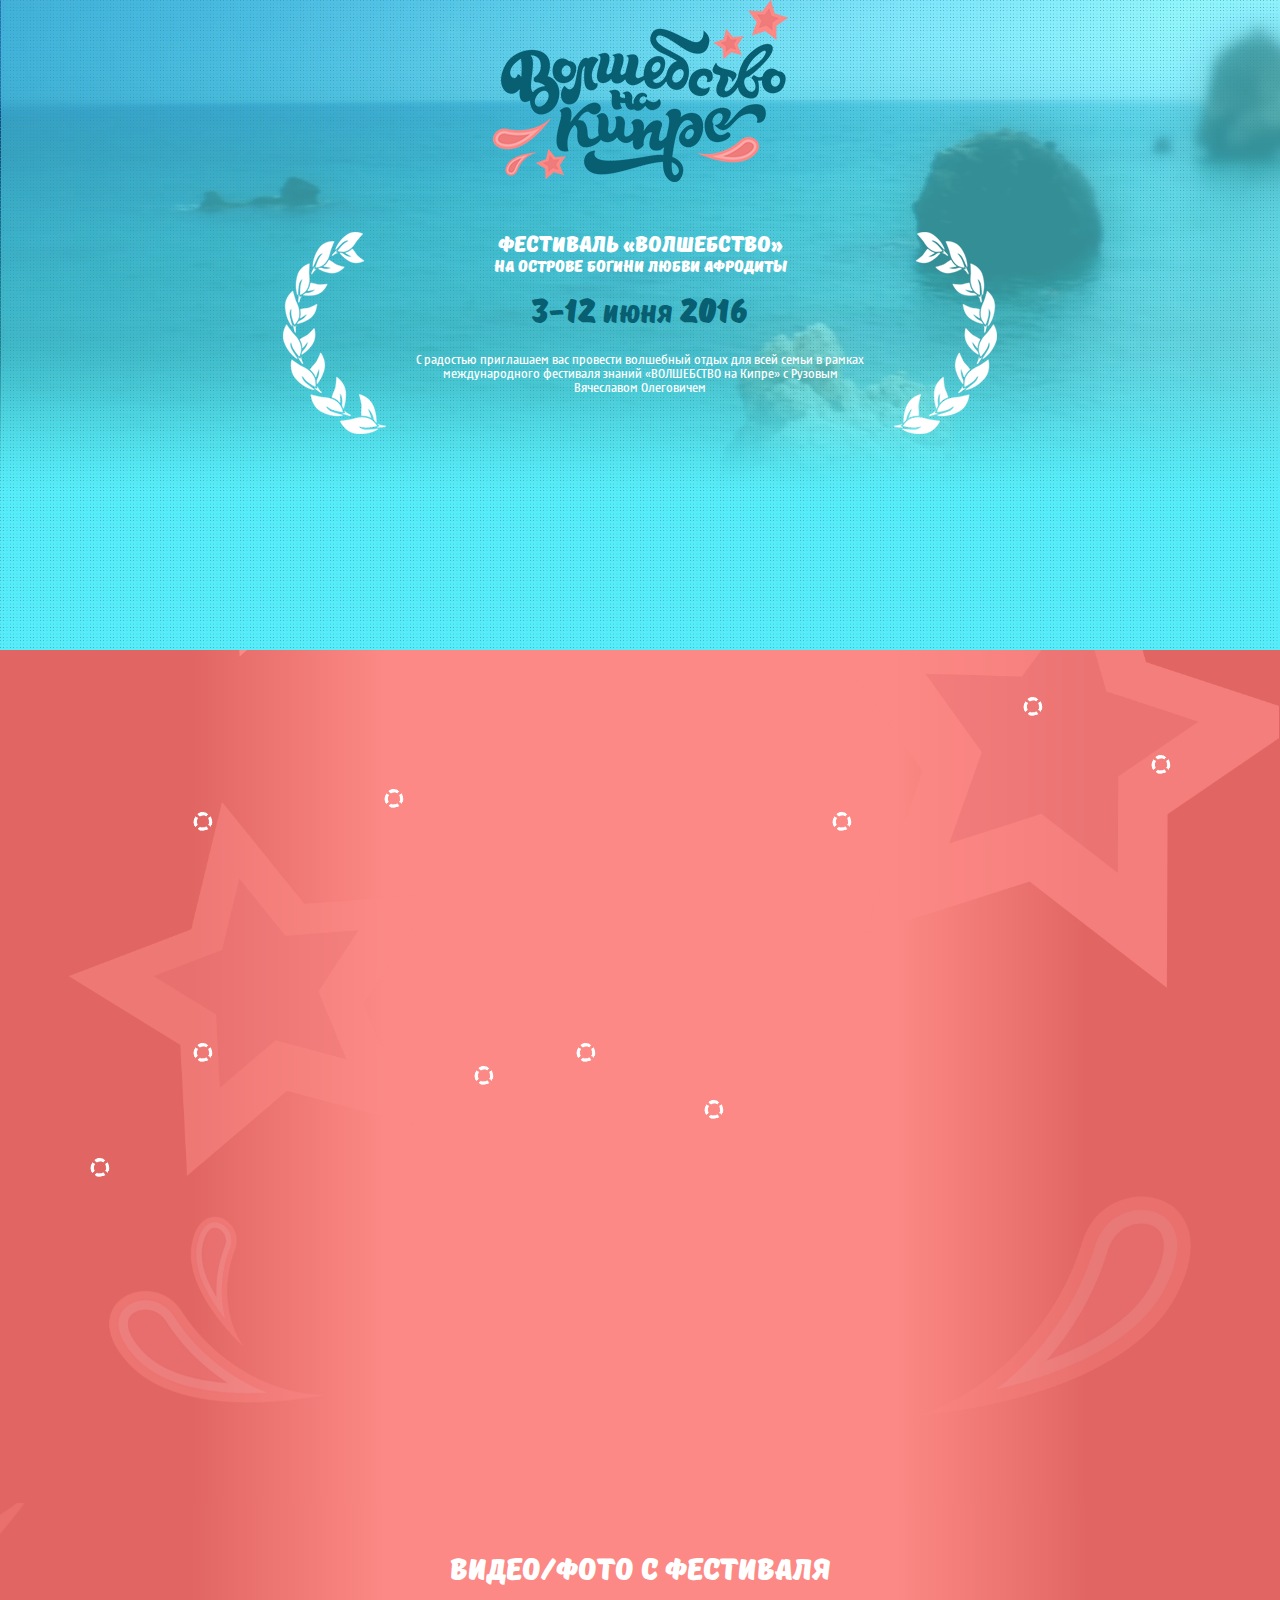
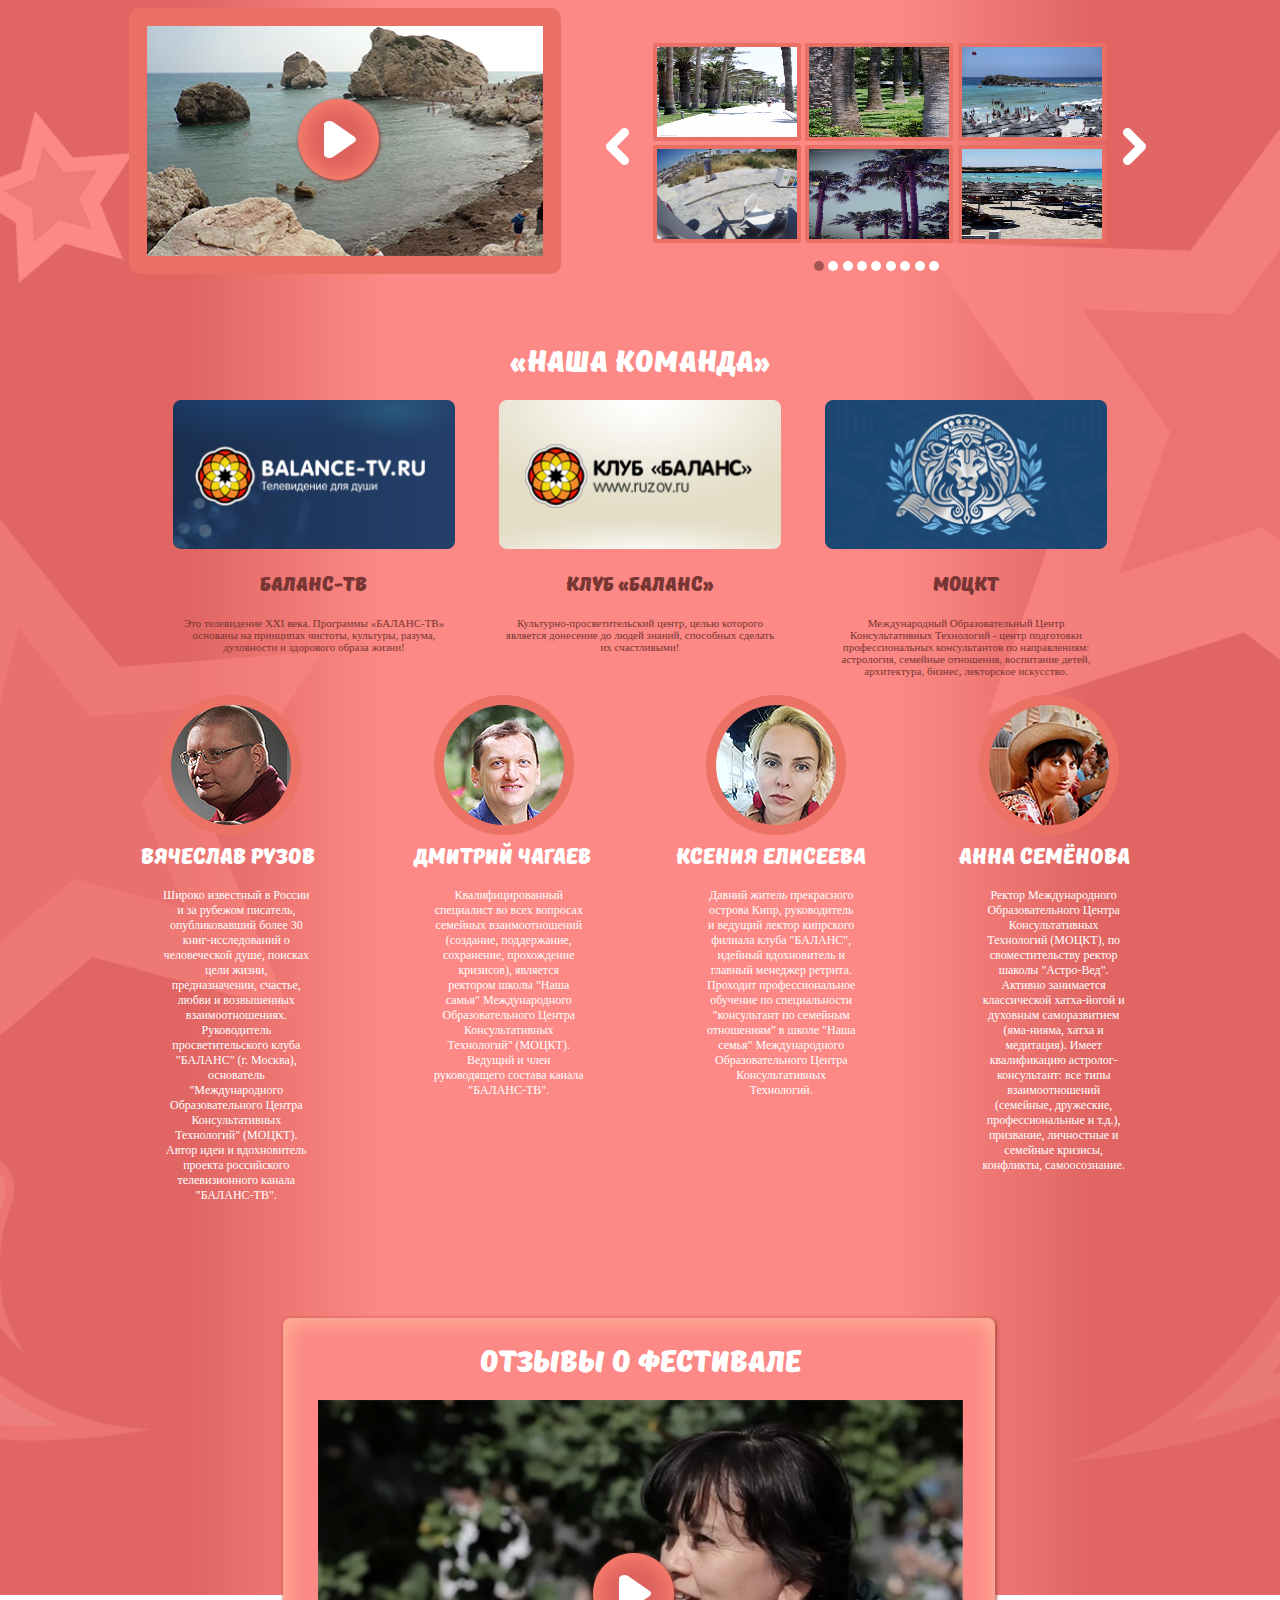
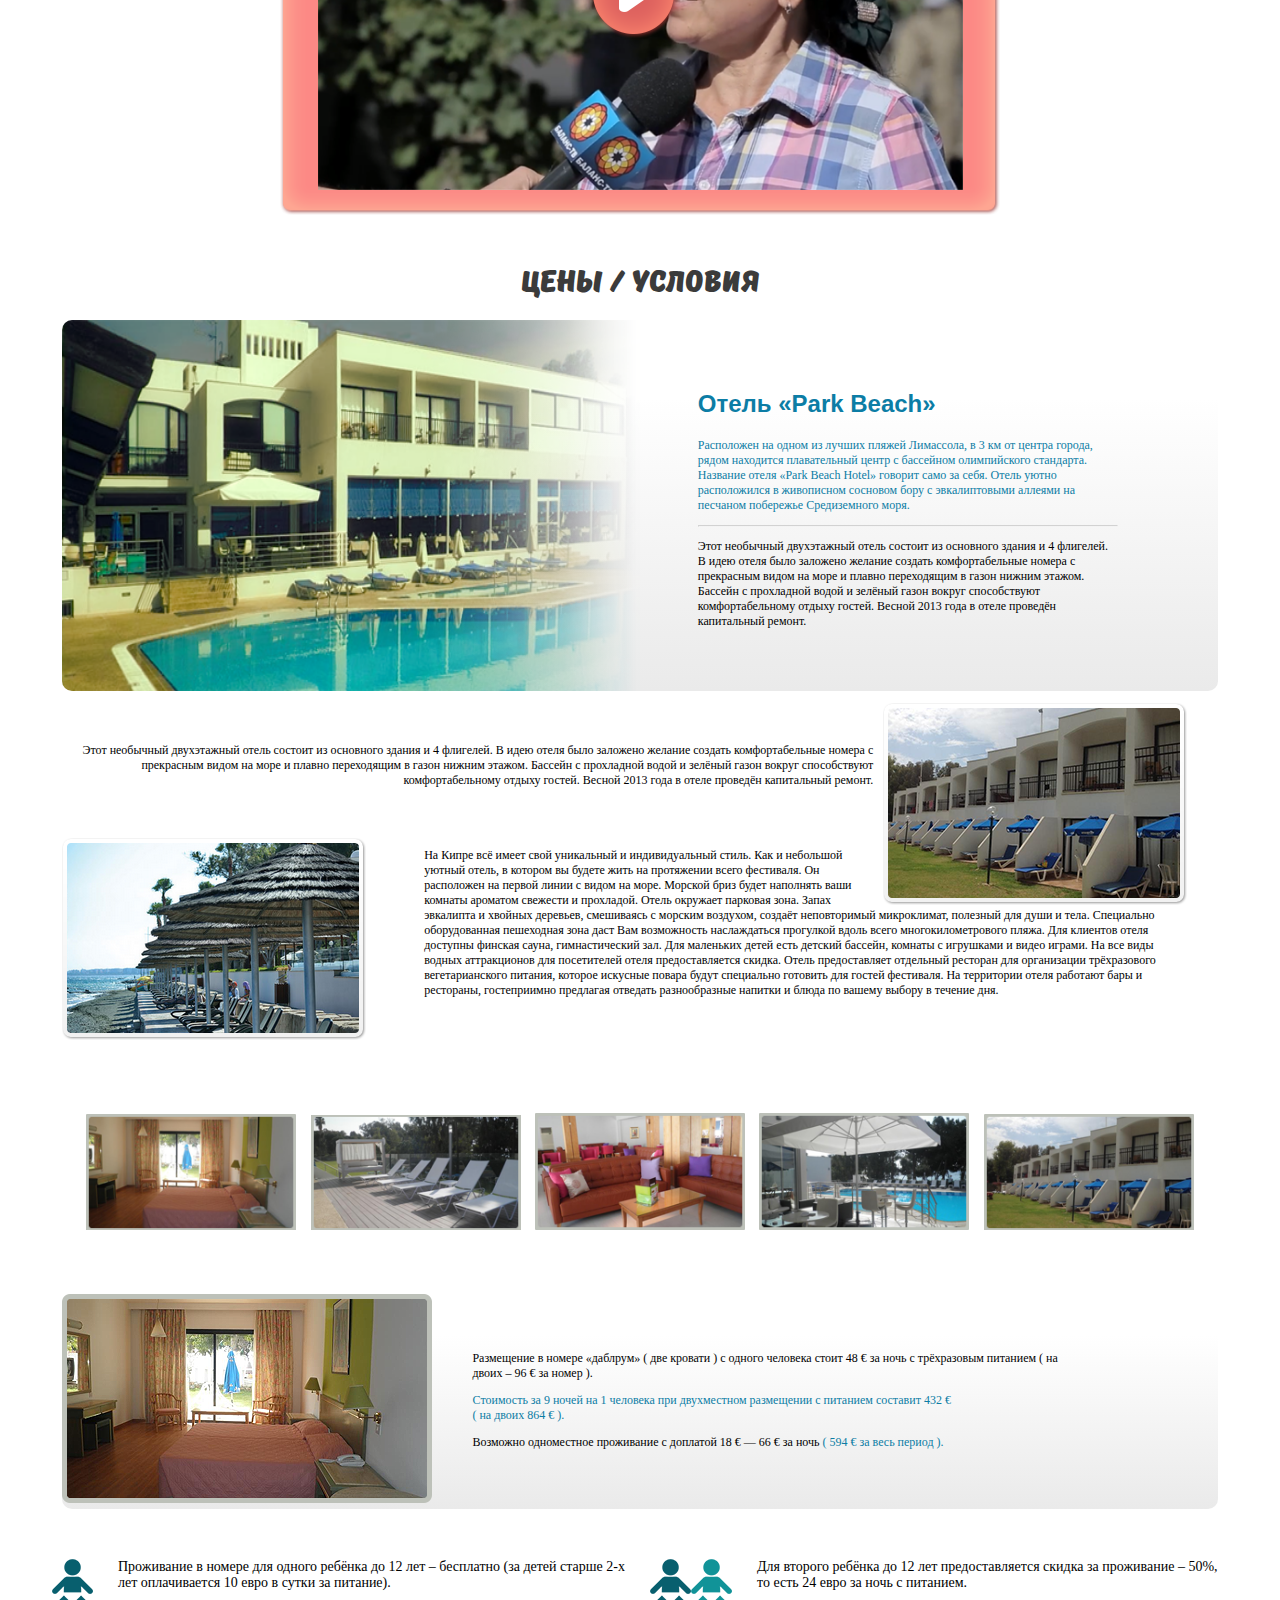
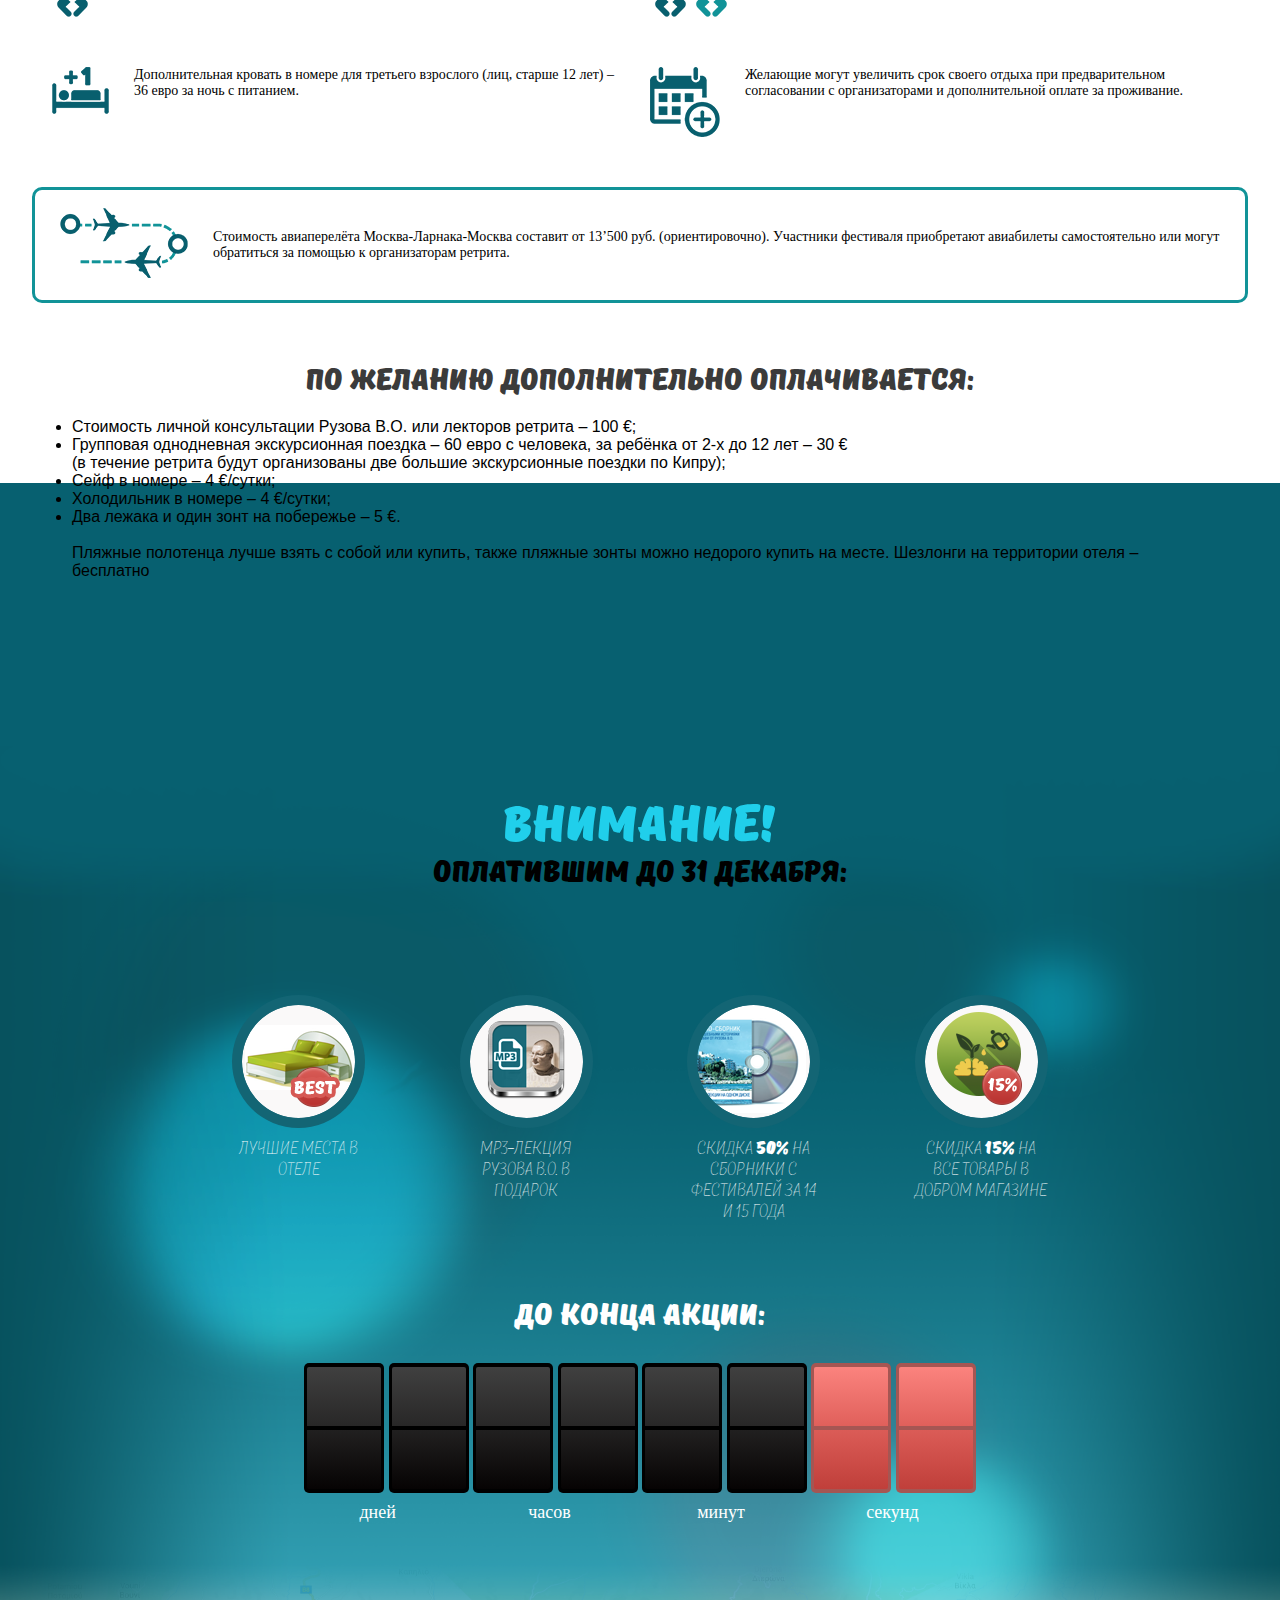
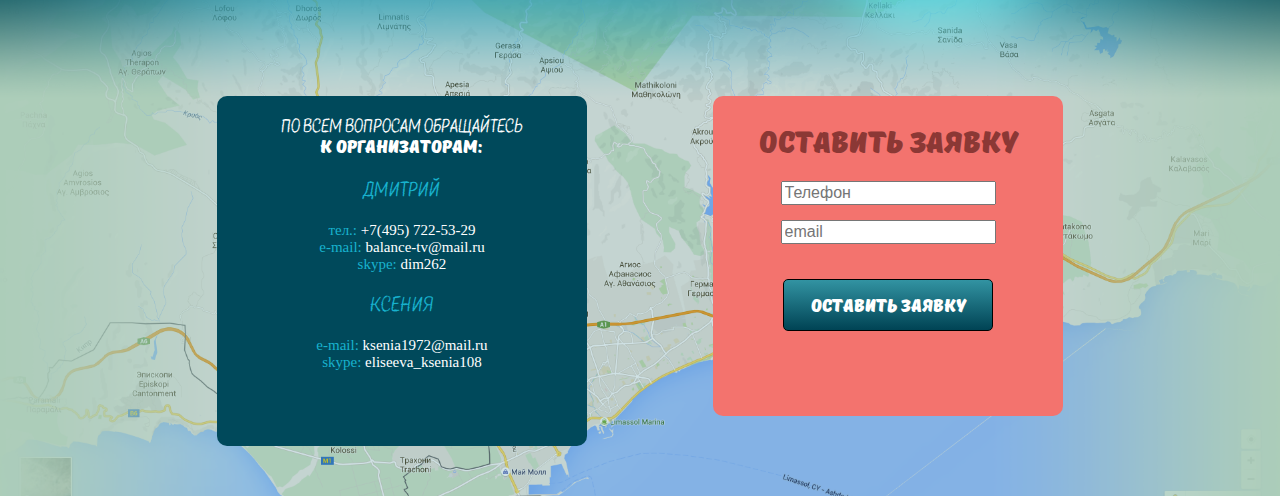
==== commit d9c63202: "last" ====
--- a/index.html
+++ b/index.html
@@ -43,66 +43,116 @@
         <section class="map">
         <div class="island_wr">
             <div class="island">
-                <div id="a_point1" class="a_point" onmouseover="lines(this)" onmouseout="disappear(this)">
-                <a href="#test">
+                <div id="a_point1" class="a_point" onmouseover="linesDraw(this)" onmouseout="disappear(this)">
+<!--                 <a href="#test">
                     <img src="assets/images/point_wh.png" class="point" id="point1"/>
-                </a>
-                </div>
-                <div id="a_point2" class="a_point" onmouseover="lines(this)" onmouseout="disappear(this)">
-                <a href="#test">
+                </a> -->
+                </div>
+                <div id="a_point2" class="a_point" onmouseover="linesDraw(this)" onmouseout="disappear(this)">
+<!--                 <a href="#test">
                     <img src="assets/images/point_wh.png" class="point" id="point2"/>
-                </a>
-                </div>
-                <div id="a_point3" class="a_point" onmouseover="lines(this)" onmouseout="disappear(this)">
-                <a href="#test">
+                </a> -->
+                </div>
+                <div id="a_point3" class="a_point" onmouseover="linesDraw(this)" onmouseout="disappear(this)">
+<!--                 <a href="#test">
                     <img src="assets/images/point_wh.png" class="point" id="point3"/>
-                </a>
-                </div>
-                <div id="a_point4" class="a_point" onmouseover="lines(this)" onmouseout="disappear(this)">
-                <a href="#test">
+                </a> -->
+                </div>
+                <div id="a_point4" class="a_point" onmouseover="linesDraw(this)" onmouseout="disappear(this)">
+<!--                 <a href="#test">
                     <img src="assets/images/point_wh.png" class="point" id="point4"/>
-                </a>
-                </div>
-                <div id="a_point5" class="a_point" onmouseover="lines(this)" onmouseout="disappear(this)">
-                <a href="#test">
+                </a> -->
+                </div>
+                <div id="a_point5" class="a_point" onmouseover="linesDraw(this)" onmouseout="disappear(this)">
+<!--                 <a href="#test">
                     <img src="assets/images/point_wh.png" class="point" id="point5"/>
-                </a>
-                </div>
-                <div id="a_point6" class="a_point" onmouseover="lines(this)" onmouseout="disappear(this)">
-                <a href="#test">
+                </a> -->
+                </div>
+                <div id="a_point6" class="a_point" onmouseover="linesDraw(this)" onmouseout="disappear(this)">
+<!--                 <a href="#test">
                     <img src="assets/images/point_wh.png" class="point" id="point6"/>
-                </a>
-                </div>
-                <div id="a_point7" class="a_point" onmouseover="lines(this)" onmouseout="disappear(this)">
-                <a href="#test">
+                </a> -->
+                </div>
+                <div id="a_point7" class="a_point" onmouseover="linesDraw(this)" onmouseout="disappear(this)">
+<!--                 <a href="#test">
                     <img src="assets/images/point_wh.png" class="point" id="point7"/>
-                </a>
-                </div>
-                <div id="a_point8" class="a_point" onmouseover="lines(this)" onmouseout="disappear(this)">
-                <a href="#test">
+                </a> -->
+                </div>
+                <div id="a_point8" class="a_point" onmouseover="linesDraw(this)" onmouseout="disappear(this)">
+<!--                 <a href="#test">
                     <img src="assets/images/point_wh.png" class="point" id="point8"/>
-                </a>
-                </div>
-                <div id="a_point9" class="a_point" onmouseover="lines(this)" onmouseout="disappear(this)">
-                <a href="#test">
+                </a> -->
+                </div>
+                <div id="a_point9" class="a_point" onmouseover="linesDraw(this)" onmouseout="disappear(this)">
+<!--                 <a href="#test">
                     <img src="assets/images/point_wh.png" class="point" id="point9"/>
-                </a>
-                </div>
-                <div id="a_point0" class="a_point" onmouseover="lines(this)" onmouseout="disappear(this)">
-                <a href="#test">
+                </a> -->
+                </div>
+                <div id="a_point0" class="a_point" onmouseover="linesDraw(this)" onmouseout="disappear(this)">
+<!--                 <a href="#test">
                     <img src="assets/images/point_wh.png" class="point" id="point0"/>
-                </a>
-                </div>
-                <div class="popup" id="popup1"></div>
-                <div class="popup" id="popup2"></div>
-                <div class="popup" id="popup3"></div>
-                <div class="popup" id="popup4"></div>
-                <div class="popup" id="popup5"></div>
-                <div class="popup" id="popup6"></div>
-                <div class="popup" id="popup7"></div>
-                <div class="popup" id="popup8"></div>
-                <div class="popup" id="popup9"></div>
-                <div class="popup" id="popup0"></div>
+                </a> -->
+                </div>
+                <div class="popup" id="popup1">
+                    <h4>Отдых в одном из лучших мест планеты</h4>
+                    <p>
+                    Кипр - божественный остров, место рождения Афродиты, богини любви и красоты! В окружении живописного соснового бора с эвкалиптовыми аллеями на песчаном побережье Средиземного моря!
+                    </p>
+                </div>
+                <div class="popup" id="popup2">
+                    <h4>Волшебные знания</h4>
+                    <p>
+                    проверенные опытом и знаниями мудрецов! Волшебство практичных решений любых трудностей - в каждый дом!
+                    </p>
+                </div>
+                <div class="popup" id="popup3">
+                    <h4>Самые современные курортные условия отдыха</h4>
+                    <p>
+                    имеют все удобства для полноценного семейного отдыха!  
+                    </p>
+                </div>
+                <div class="popup" id="popup4">
+                    <h4>Отель</h4>
+                    <p>
+                    расположен на одном из лучших пляжей Лимассола на первой линии у моря! 
+                    </p>
+                </div>
+                <div class="popup" id="popup5">
+                    <h4>Вегетарианская пища</h4>
+                    <p>
+                    приготовленное по всем правилам здорового питания и освещенная бескорыстной любовью профессиональных поваров! 
+                    </p>
+                </div>
+                <div class="popup" id="popup6">
+                    <h4>Личные встречи</h4>
+                    <p>
+                    с лектором мирового уровня Рузовым В.О.
+                    </p>
+                </div>
+                <div class="popup" id="popup7">
+                    <h4>Консультации</h4>
+                    <p>
+                    На фестивале у вас есть уникальная возможность пройти консультации у профессиональных консультантов по семейным отношениям и астрологии! 
+                    </p>
+                </div>
+                <div class="popup" id="popup8">
+                    <h4>Незабываемое теплое общение и новые друзья!</h4>
+<!--                     <p>
+                    Кипр - божественный остров, место рождения Афродиты, богини любви и красоты! В окружении живописного соснового бора с эвкалиптовыми аллеями на песчаном побережье Средиземного моря!
+                    </p> -->
+                </div>
+                <div class="popup" id="popup9">
+                    <h4>Разнообразная и уникальная развлекательная программа!</h4>
+                    <p>
+                    Вас ждут экскурсии, волшебные концерты и музыкальные представления! 
+                    </p>
+                </div>
+                <div class="popup" id="popup0">
+                    <h4>Высококачественные и недорогие товары</h4>
+                    <p>
+                    в своем уникальном и индивидуальном Кипрском стиле! 
+                    </p>
+                </div>
             <svg width="100%" height="100%">
                 <line class="line" id="line1" x1="0" y1="0" x2="200" y2="200" style="stroke:#fc8985;stroke-width:2" />
                 <line class="line" id="line2" x1="0" y1="0" x2="200" y2="200" style="stroke:#fc8985;stroke-width:2" />
@@ -134,7 +184,6 @@
                     <img src="assets/images/exit_circle.png">
                     </a>
                 </div>
-
                 <div class="video">
                 <div id="video_click">
                 <a href="#popUpDiv1" onclick="popup('popUpDiv1')">
@@ -144,26 +193,59 @@
                 </div>
                 <div class="photo_arrows">
                     <div id="photo_arrow_left">
-                    <a href="#lol" onclick="slide_photo(this.id)" id="left_arrow" class="arrow">
+                    <a href="#lol" onclick="move_photo(this.id)" id="left_arrow" class="arrow">
                     <img src="assets/images/left_arrow.png" class="photo_arrow">
                     </a>
                     </div>
                     <div class="photo_wrapper" id="photo_wrapper">
                         <div id="slider">
-                            <a href="#lol"><img class="photo" id="photo_1" src="assets/images/photo_1.png"></a>
-                            <a href="#lol"><img class="photo" id="photo_2" src="assets/images/photo_2.png"></a>
-                            <a href="#lol"><img class="photo" id="photo_3" src="assets/images/photo_3.png"></a>
-                            <a href="#lol"><img class="photo" id="photo_4" src="assets/images/photo_4.png"></a>
-                            <a href="#lol"><img class="photo" id="photo_5" src="assets/images/photo_5.png"></a>
-                            <a href="#lol"><img class="photo" id="photo_6" src="assets/images/photo_6.png"></a>
+                            <a href="#lol"><img class="photo" id="photo1" src="assets/images/4slider/photo1.jpg"></a>
+                            <a href="#lol"><img class="photo" id="photo2" src="assets/images/4slider/photo2.jpg"></a>
+                            <a href="#lol"><img class="photo" id="photo3" src="assets/images/4slider/photo3.jpg"></a>
+                            <a href="#lol"><img class="photo" id="photo4" src="assets/images/4slider/photo4.jpg"></a>
+                            <a href="#lol"><img class="photo" id="photo5" src="assets/images/4slider/photo5.jpg"></a>
+                            <a href="#lol"><img class="photo" id="photo6" src="assets/images/4slider/photo6.jpg"></a>
+                            <a href="#lol"><img class="photo" id="photo7" src="assets/images/4slider/photo7.jpg"></a>
+                            <a href="#lol"><img class="photo" id="photo8" src="assets/images/4slider/photo8.jpg"></a>
+                            <a href="#lol"><img class="photo" id="photo9" src="assets/images/4slider/photo9.jpg"></a>
+                            <a href="#lol"><img class="photo" id="photo10" src="assets/images/4slider/photo10.jpg"></a>
+                            <a href="#lol"><img class="photo" id="photo11" src="assets/images/4slider/photo11.jpg"></a>
+                            <a href="#lol"><img class="photo" id="photo12" src="assets/images/4slider/photo12.jpg"></a>
+                            <a href="#lol"><img class="photo" id="photo13" src="assets/images/4slider/photo13.jpg"></a>
+                            <a href="#lol"><img class="photo" id="photo14" src="assets/images/4slider/photo14.jpg"></a>
+                            <a href="#lol"><img class="photo" id="photo15" src="assets/images/4slider/photo15.jpg"></a>
+                            <a href="#lol"><img class="photo" id="photo16" src="assets/images/4slider/photo16.jpg"></a>
+                            <a href="#lol"><img class="photo" id="photo17" src="assets/images/4slider/photo17.jpg"></a>
+                            <a href="#lol"><img class="photo" id="photo18" src="assets/images/4slider/photo18.jpg"></a>
                         </div>
                     </div>
                     <div id="photo_arrow_right">
-                    <a href="#lol" onclick="slide_photo(this.id)" id="right_arrow" class="arrow">
+                    <a href="#lol" onclick="move_photo(this.id)" id="right_arrow" class="arrow">
                     <img src="assets/images/right_arrow.png" class="photo_arrow">
                     </a>
                     </div>
-                </div>
+                    <div class="slider_nav" id="slider_nav">
+                    <div class="slider_nav_el pinky" id="sl_el0">
+                    </div>
+                    <div class="slider_nav_el" id="sl_el1">
+                    </div>
+                    <div class="slider_nav_el" id="sl_el2">
+                    </div>
+                    <div class="slider_nav_el" id="sl_el3">
+                    </div>
+                    <div class="slider_nav_el" id="sl_el4">
+                    </div>
+                    <div class="slider_nav_el" id="sl_el5">
+                    </div>
+                    <div class="slider_nav_el" id="sl_el6">
+                    </div>
+                    <div class="slider_nav_el" id="sl_el7">
+                    </div>
+                    <div class="slider_nav_el" id="sl_el8">
+                    </div>
+                </div>
+                </div>
+
                 <img class="bigger" id="bigger_photo" onclick="hide_bigger(this.id)"> 
         
 
@@ -274,6 +356,7 @@
              <h2>Отель «Park Beach»</h2>
              <p class="blue"> Расположен на одном из лучших пляжей Лимассола, в 3 км от центра города, рядом находится плавательный центр с бассейном олимпийского стандарта. Название отеля «Park Beach Hotel» говорит само за себя. Отель уютно расположился в живописном сосновом бору с эвкалиптовыми аллеями на песчаном побережье Средиземного моря.
              </p>
+             <hr>
              <p>
              Этот необычный двухэтажный отель состоит из основного здания и 4 флигелей. В идею отеля было заложено желание создать комфортабельные номера с прекрасным видом на море и плавно переходящим в газон нижним этажом. Бассейн с прохладной водой и зелёный газон вокруг способствуют комфортабельному отдыху гостей. Весной 2013 года в отеле проведён капитальный ремонт.
              </p>
@@ -557,8 +640,8 @@
                 <div class="request">
                     <h3>ОСТАВИТЬ ЗАЯВКУ</h3>
                     <form>
-                        <input type="text" name="phone" value="Телефон"><br>
-                        <input id="input2" type="text" name="email" value="email"><br>
+                        <input type="text" name="phone" placeholder="Телефон"><br>
+                        <input id="input2" type="text" name="email" placeholder="email"><br>
                         <button href="" class="button">ОСТАВИТЬ ЗАЯВКУ</button>
                     </form>
                 </div>
--- a/assets/css/styles.css
+++ b/assets/css/styles.css
@@ -39,11 +39,13 @@
 
 /*=== Header intro ===*/
 header {
+
     background-position: center;
     background-image: url(../images/top_video.png);
     background-repeat: no-repeat;
     background-size: cover;
     height:650px;
+
 }
 .logo_img {
     display: block;
@@ -120,7 +122,7 @@
     margin-right: auto;
     width: 100%;
     height: 1151px;
-    background-position: center;
+    background-position: center top;
     background-image: url(../images/island.png);
     background-repeat: no-repeat;
     position: relative;
@@ -141,11 +143,15 @@
 }
 .a_point {
     position: absolute;
+    background-image:url("../images/point_wh.png");
+    width: 20px;
+    height: 20px;
 }
 #a_point1 {
     top: 35%;
     left: 90%;
 
+    
 }
 #a_point2 {
     top: 30%;
@@ -175,7 +181,7 @@
 }
 #a_point8 {
     top: 70%;
-    left: 15%;
+    left: 7%;
 }
 #a_point9 {
     top: 40%;
@@ -198,7 +204,6 @@
     position: absolute;
     display: none;
     width: 300px;
-    height: 100px;
     background-color: #fc8985;
     -webkit-border-radius: 10px;
     -moz-border-radius: 10px;
@@ -206,8 +211,24 @@
     -ms-border-radius: 10px;
     -khtml-border-radius: 10px;
     border-radius: 10px;
-}
-
+    text-align: left;
+    color: white;
+}
+.popup h4 {
+    font-family: "tt_masters_demo_blackregular";
+    font-size: 16px;
+    margin-left: 1em;
+    margin-bottom: 0;
+}
+
+
+.popup p {
+    font-family: "Tahoma";
+    font-size: 14px;
+    margin-left: 1em;
+    margin-right: 1em;
+
+}
 #popup1 {
     top: 300px;
     left: 50%;
@@ -250,24 +271,31 @@
 }
 .line {
     display: none;
+    z-index: 1;
 }
 #wrap {
     display: none;
-    background-color: #49c5db;
-    height:125px;
-
+    height: 420px;
+    margin-top: -100px;
+    background:-moz-linear-gradient(left,  #e16663 15%,#fc8985 30%,#fc8985 70%,#e16663 85%);
+    background: linear-gradient(left,  #e16663 15%,#fc8985 30%,#fc8985 70%,#e16663 85%);
+    background:-webkit-gradient(left,  #e16663 15%,#fc8985 30%,#fc8985 70%,#e16663 85%);
+    background:-webkit-linear-gradient(left,  #e16663 15%,#fc8985 30%,#fc8985 70%,#e16663 85%);
+    background:-o-linear-gradient(left,  #e16663 15%,#fc8985 30%,#fc8985 70%,#e16663 85%);
+    background:-ms-linear-gradient(left,  #e16663 15%,#fc8985 30%,#fc8985 70%,#e16663 85%);
+    z-index: 2;
 }
 #div_under_map {
     display: none;
     position: absolute;
     background-color: #fc8985;
-    width: 64%;
-    height: 130px;
+    width: 70%;
+    height: 170px;
     right:0;
     left:0;
     margin-left:auto;
     margin-right: auto;
-    top: 750px;
+    top: 840px;
     -webkit-border-radius: 10px;
     -moz-border-radius: 10px;
     -o-border-radius: 10px;
@@ -278,7 +306,7 @@
 #fixed_div {
     display: none;
     width: 80%;
-    height:100%;
+    height: 200px;
     margin: 0 auto;
     background-color: #fc8985;
     -webkit-border-radius: 10px;
@@ -287,6 +315,8 @@
     -ms-border-radius: 10px;
     -khtml-border-radius: 10px;
     border-radius: 10px;
+    padding-top: 1em;
+    padding-bottom: 1em;
 }
 .visible {
     display: block !important;
@@ -432,8 +462,9 @@
     overflow: hidden;
     width: 460px;
     height: 205px;
-    border: solid white 1px;
+/*    border: solid white 1px;*/
     margin-top: 35px;
+    margin-left: 5px;
 }
 .overflow_visible {
     overflow: visible;
@@ -454,23 +485,36 @@
 .photo_visible {
     display: none;
 }
+
+
 #slider {
-    width: 460px;
+    width: 1375px;
     height: 205px;
-    transition: all 2s ease-in-out;
-    -webkit-transition: all 2s ease-in-out; /** Chrome & Safari **/
-    -moz-transition: all 2s ease-in-out; /** Firefox **/
-    -o-transition: all 2s ease-in-out; /** Opera **/
+    transition: all 1s ease-in-out;
+    -webkit-transition: all 1s ease-in-out; /** Chrome & Safari **/
+    -moz-transition: all 1s ease-in-out; /** Firefox **/
+    -o-transition: all 1s ease-in-out; /** Opera **/
     -moz-transform:    translateX(0);
      -o-transform:      translateX(0);
      -webkit-transform: translateX(0);
      transform:         translateX(0);
 }
-
+.slider_nav {
+  margin-top: 5px;
+}
+.slider_nav_el {
+    width: 10px;
+    height: 10px;
+    -webkit-border-radius: 10px;
+    -moz-border-radius: 10px;
+    border-radius: 10px;
+    background-color: white;
+    display: inline-block;
+}
 .bigger {
     position: absolute;
     top: 1500px;
-    width: 80%;
+    width: 40%;
     height: 90%; 
     z-index: 9005;
     left:0;
@@ -507,8 +551,6 @@
 .our_team {
     width: 100%;
     text-align: center;
-
-    padding-top:5%;
     height: 1300px;
 }
 .our_team h1 {
@@ -654,7 +696,9 @@
     margin-right: auto;
 }
 .video_review {
-    background-color: #fc8985;
+    background-image: url(../images/review_back.png);
+    background-size: 100% 100%;
+    background-repeat: no-repeat;
     height: 500px;
     width: 720px;
     margin: 0 auto;
@@ -695,6 +739,7 @@
     margin-left: auto;
     margin-right: auto;
     text-align: center;
+    margin-top: 50px;
 }
 /*.ins_pr_wr {
     margin-bottom: 0;
@@ -711,9 +756,6 @@
 }
 .park_beach {
     width: 100%;
-    background-color: #ffffff;
-    background-image: url(../images/hotel.png);
-    background-repeat: no-repeat; 
     margin-left: auto;
     margin-right: auto;
     -webkit-border-radius: 10px;
@@ -722,13 +764,28 @@
     -ms-border-radius: 10px;
     -khtml-border-radius: 10px;
     border-radius: 10px;
-}
+/* Permalink - use to edit and share this gradient: http://colorzilla.com/gradient-editor/#ffffff+21,eaeaea+100 */
+background: #ffffff; /* Old browsers */
+background:url(../images/hotel.png) left no-repeat, -moz-linear-gradient(top,  #ffffff 21%, #eaeaea 100%); /* FF3.6+ */
+background:url(../images/hotel.png) left no-repeat, -webkit-gradient(linear, left top, left bottom, color-stop(21%,#ffffff), color-stop(100%,#eaeaea)); /* Chrome,Safari4+ */
+background:url(../images/hotel.png) left no-repeat, -webkit-linear-gradient(top,  #ffffff 21%,#eaeaea 100%); /* Chrome10+,Safari5.1+ */
+background:url(../images/hotel.png) left no-repeat, -o-linear-gradient(top,  #ffffff 21%,#eaeaea 100%); /* Opera 11.10+ */
+background:url(../images/hotel.png) left no-repeat, -ms-linear-gradient(top,  #ffffff 21%,#eaeaea 100%); /* IE10+ */
+background:url(../images/hotel.png) left no-repeat, linear-gradient(to bottom,  #ffffff 21%,#eaeaea 100%); /* W3C */
+filter: progid:DXImageTransform.Microsoft.gradient( startColorstr='#ffffff', endColorstr='#eaeaea',GradientType=0 ); /* IE6-9 */
+background-size: 45% 100%;
+}
+
 .blue {
         color: #0c7da5;
 }
 .park_txt {
+
     text-align: left;
-    margin-left: 50%;
+    margin-left: 55%;
+    padding-top: 50px;
+    padding-bottom: 50px;
+    padding-right: 100px;
 }
 .park_txt > h2 {
 
@@ -746,13 +803,16 @@
     font-size: 12px;
     font-family: "Tahoma";
     width: 1220px;
-    height: 205px;
-}
-
+/*    height: 205px;*/
+}
+hr {
+    border-color:#f2f2f2;
+    opacity: 0.4;
+}
 .hotel_p {
-    padding-top: 80px;
-    margin-left: 100px;
-    margin-right: 100px;
+    padding-top: 40px;
+    margin-left: 50px;
+    margin-right: 50px;
 }
 .hotel_img {
     float: right;
@@ -765,15 +825,15 @@
     font-size: 12px;
     font-family: "Tahoma";
     width: 1220px;
-    margin-top: 100px;
+    margin-top: 50px;
     margin-left: auto;
     margin-right: auto;
 
 }
 .beach_p {
     padding-top: 10px;
-    margin-left: 100px;
-    margin-right: 100px;
+    margin-left: 50px;
+    margin-right: 50px;
     margin-bottom:50px;
 }
 .beach_img {
@@ -782,6 +842,7 @@
 }
 .photo_line {
     display: inline-block;
+    margin-top: 60px;
 }
 .room {
     width: 210px;
@@ -801,7 +862,7 @@
 }
 .bigger_2 {
     position: absolute;
-    top: 4000px;
+    top: 1450px;
     width: 500px;
     height: 300px; 
     z-index: 9005;
@@ -837,11 +898,22 @@
     display: -ms-flexbox;
     display: -webkit-flex;
     display: flex;
+/* Permalink - use to edit and share this gradient: http://colorzilla.com/gradient-editor/#ffffff+21,eaeaea+100 */
+background: #ffffff; /* Old browsers */
+background:-moz-linear-gradient(top,  #ffffff 21%, #eaeaea 100%); /* FF3.6+ */
+background:-webkit-gradient(linear, left top, left bottom, color-stop(21%,#ffffff), color-stop(100%,#eaeaea)); /* Chrome,Safari4+ */
+background:-webkit-linear-gradient(top,  #ffffff 21%,#eaeaea 100%); /* Chrome10+,Safari5.1+ */
+background:-o-linear-gradient(top,  #ffffff 21%,#eaeaea 100%); /* Opera 11.10+ */
+background:-ms-linear-gradient(top,  #ffffff 21%,#eaeaea 100%); /* IE10+ */
+background:linear-gradient(to bottom,  #ffffff 21%,#eaeaea 100%); /* W3C */
+filter: progid:DXImageTransform.Microsoft.gradient( startColorstr='#ffffff', endColorstr='#eaeaea',GradientType=0 ); /* IE6-9 */
+
 }
 .room_p {
     margin-left: 40px;
     margin-right: 150px;
     text-align: left;
+    padding-top: 50px;
 }
 .room_img_div {
     height: 220px;
@@ -923,6 +995,7 @@
     -o-border-radius: 10px;
     -ms-border-radius: 10px;
     -khtml-border-radius: 10px;
+    margin-top: 50px;
     border-radius: 10px;
     border: 3px solid #119398;
     display: -webkit-box;
@@ -1368,7 +1441,7 @@
     }
     #photo_arrow_right {
         width: 3%;
-        margin-left: 1%;
+        margin-left: 2%;
     }
     .request {
         width: 40%;
@@ -1379,8 +1452,19 @@
         width: 700px;
         height: 350px;
     }
+    #circle_2,
+    #circle_3,
+    #circle_4 {
+        margin-left: 8%;
+    }
+    #circle_2_att,
+    #circle_3_att,
+    #circle_4_att{
+        margin-left: 9%;
+    }
 }
 @media screen and (max-width:840px) {
+
     .txt_after_logo {
         width: 55%;
         margin-left: 0;
@@ -1395,18 +1479,16 @@
         width: 45%;
     }
     .photo_wrapper {
-        width: 87%;
-
-    }
-    .photo {
-        width: 140px;
-    }
-    #slider {
-        width: 470px;
+        width: 85%;
+
+    }
+    .price {
+        margin-top: 0;
     }
     .bigger {
-     top: 1000px;
-     height:70%;
+        top: 1200px;
+        height: 40%;
+        width: 400px;
     }
     .bigger2 {
      top: 2000px;
@@ -1424,7 +1506,17 @@
         top:50%;
         left:-50%;
     }*/
-   
+   .reviews .video_review > h1 {
+        margin-top: 0;
+        margin-bottom: 0;
+   }
+   .video_review {
+    height: auto;
+   }
+   .video2 {
+        width:90%;
+        height: 370px;
+   }
     .our_team {
         height: 1300px;
     }
@@ -1458,7 +1550,7 @@
     .circle_wrap2 {
         margin-top: 35%; 
     }
-/*    #circle_2,
+    /*#circle_2,
     #circle_3,
     #circle_4 {
         margin-left: 5%;
@@ -1474,15 +1566,23 @@
     }
     .park_beach {
         background-position: center top;
-        background-size: 100% 45%;
+        background-size: 100% 50%;
+
     }
     .park_txt {
         margin-left: 0;
-        padding-top: 70%;
-        width: 100%;
+        padding-top: 50%;
+        width: 85%;
         height: 50%;
-
-    }
+        margin-left: 5%;
+
+    }
+    .park_txt > h2 {
+        margin-top: 50px;
+    }
+/*    .park_txt > p {
+        padding-bottom: 50px;
+    }*/
     .room_p {
         display: block;
     }
@@ -1494,7 +1594,6 @@
     .value {
         font-size: 40px;
     }
-
     .organizer {
         width: 45%;
         height: 300px;
@@ -1502,6 +1601,7 @@
     .island {
         height: 616px;
         background-image: url(../images/840_island.png);
+        margin-top: -250px;
     }
     .room_details {
         flex-direction: column;
@@ -1524,21 +1624,19 @@
         height: 300px;
     }
 }
-
+@media screen and (max-width:722px) {
+    .photo_arrows {
+        width: 80%;
+        display: block;
+        margin: 0 auto;
+        margin-top: 40px;
+    }
+}
 @media screen and (max-width:635px) {
     .video {
         width: 75%;
         display: block;
         margin: 0 auto;
-    }
-    .photo {
-        width: 140px;
-    }
-    .photo_arrows {
-        width: 80%;
-        display: block;
-        margin: 0 auto;
-        margin-top: 40px;
     }
     #right  {
         display: inline-block;
@@ -1614,10 +1712,22 @@
         width: 450px;
         height: 225px;
     }
+    #slider_nav {
+        text-align: center;
+    }
+    .bigger {
+        top: 1500px;
+        height: 40%;
+        width: 400px;
+    }
 }
 
 @media screen and (max-width:533px) {
-
+    .park_beach {
+
+    background-color: #eaeaea;
+ 
+    }
     .left_wreath, 
     .right_wreath {
         vertical-align: bottom;
@@ -1646,57 +1756,66 @@
         width: 400px;
         height: 200px;
     }
-}
-
-@media screen and (max-width:480px) {
+    .island {
+        background-image:url(../images/480_island.png);
+        margin-top: -200px;
+    }
     #a_point1 {
-        top: 10%;
+        top: 45%;
         left: 90%;
     }
     #a_point2 {
         top: 20%;
-        left: 80%;
-       
+        left: 80%; 
     }
     #a_point3 {
         top: 40%;
-        left: 65%;
+        left: 75%;
     }
     #a_point4 {
+        top: 35%;
+        left: 55%;
+    }
+    #a_point5 {
+        top: 47%;
+        left: 45%;
+    }
+    #a_point6 {
+        top: 32%;
+        left: 37%;   
+    }
+    #a_point7 {
+        top: 50%;
+        left: 7%;
+    }
+    #a_point8 {
+        top: 36%;
+        left: 15%;
+    }
+    #a_point9 {
         top: 65%;
-        left: 55%;
-
-        
-    }
-    #a_point5 {
+        left: 10%;
+    }
+    #a_point0 {
         top: 50%;
-        left: 45%;
-    }
-    #a_point6 {
-        top: 62%;
-        left: 37%;
-       
-    }
-    #a_point7 {
-        top: 60%;
-        left: 7%;
-   
-        
-    }
-    #a_point8 {
-        top: 76%;
-        left: 15%;
-     
-    }
-    #a_point9 {
-        top: 35%;
-        left: 15%;
-  
-    }
-    #a_point0 {
-        /*border:2px solid green;*/
-        top: 10%;
         left: 30%;
+    }
+
+    .bigger {
+        top: 1500px;
+        height: 40%;
+        width: 400px;
+    }
+    .park_txt {
+        padding-top: 50%;
+
+    }
+
+}
+
+@media screen and (max-width:480px) {
+    .park_txt {
+        padding-top: 450px;
     }
     #div_under_map {
         width: 64%;
@@ -1704,7 +1823,6 @@
         top: 690px;
 
     }
-
     #right  {
         display: none;
     }
@@ -1712,19 +1830,22 @@
         left: 45%;
     }
     .photo_wrapper {
-        width:85%;
+        width:84%;
     }
     .photo_arrows {
         width: 90%;
+        margin-left:auto;
+        margin-right:auto;
     }
     #slider {
-        width:150%;
+        width:1190px;
     }
     .photo {
-        width: 30%;
+        width: 120px;
     }
     .bigger {
-        height:50%;
+        height: 40%;
+        width: 95%;
     }
     .our_team {
         height: 1500px;
@@ -1770,17 +1891,18 @@
         margin-top: 50px;
     }
   
-    .island {
-        background-image:url(../images/480_island.png);
-    }
+
     #popUpDiv2,
     #popUpDiv1 {
         width: 350px;
         height: 200px;
     }
-
+    .bigger {
+        top: 1500px;
+    }
 }
 @media screen and (max-width:410px) {
+
     .our_team {
         height: 1900px;
     }
@@ -1806,7 +1928,7 @@
         position: absolute;
     }
     .circle_wrapper {
-        margin-top: 400px;
+        margin-top: 350px;
     }
     .circle_wrap2 {
         margin-top: 200px;
@@ -1819,6 +1941,7 @@
     }
     .video_review {
         width: 100%;
+        margin-top: 50px;
     }
     .room_img_div {
         width: 90%;
@@ -1844,6 +1967,13 @@
         width: 300px;
         height: 200px;
     }
+    .island {
+        margin-top: -150px;
+    }
+    .bigger {
+        top: 1450px;
+    }
+
 }
 @media screen and (max-width:342px) {
     .left_wreath, 
@@ -1862,5 +1992,27 @@
     .value{
         font-size: 20px;
     }
-}
-
+    .video_photo {
+        margin-top: -140px;
+    }
+    #popUpDiv2,
+    #popUpDiv1 {
+        width: 250px;
+        height: 200px;
+    }
+    .exit {
+        top: -125%;
+        right: -54%;
+    }
+    .bigger {
+        top: 1450px;
+    }
+    .photo_arrows {
+        margin-left:8px;
+        margin-right: 0;
+    }
+}
+
+.pinky {
+    background-color: #a55653;
+}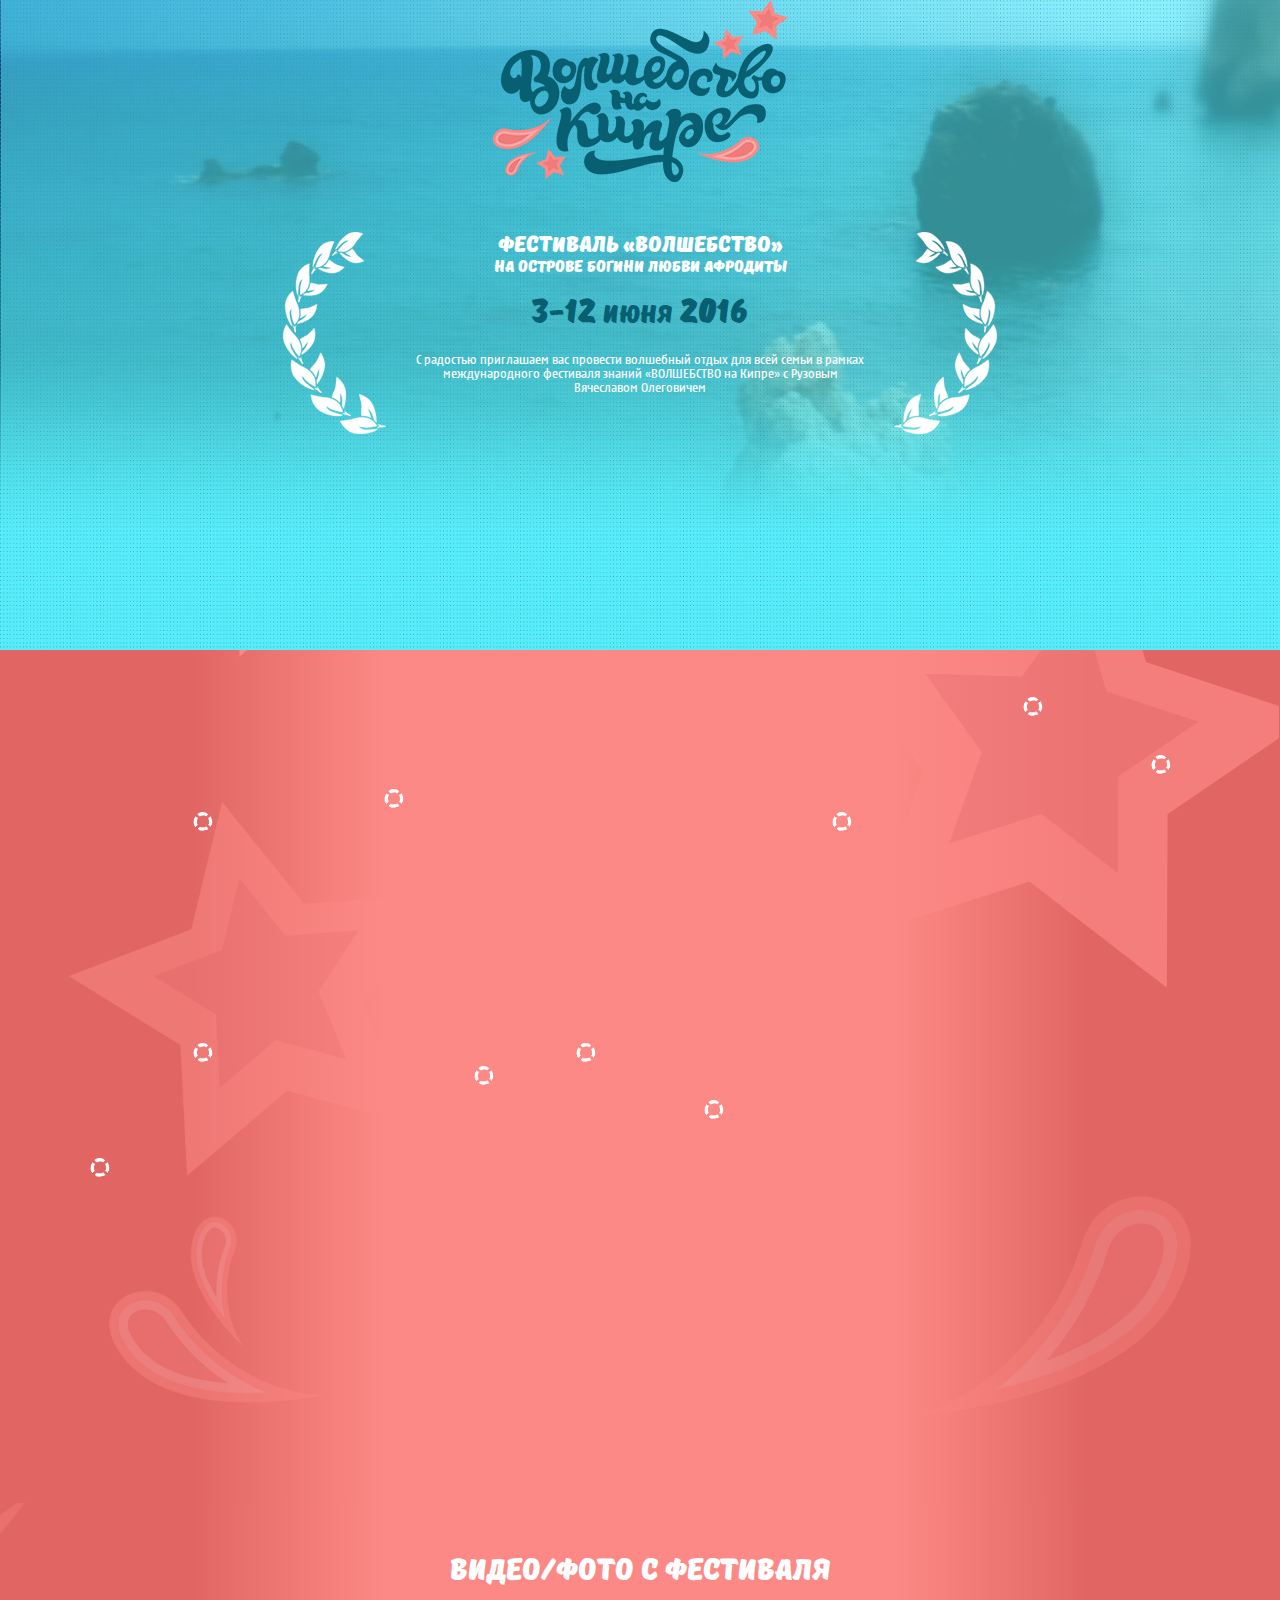
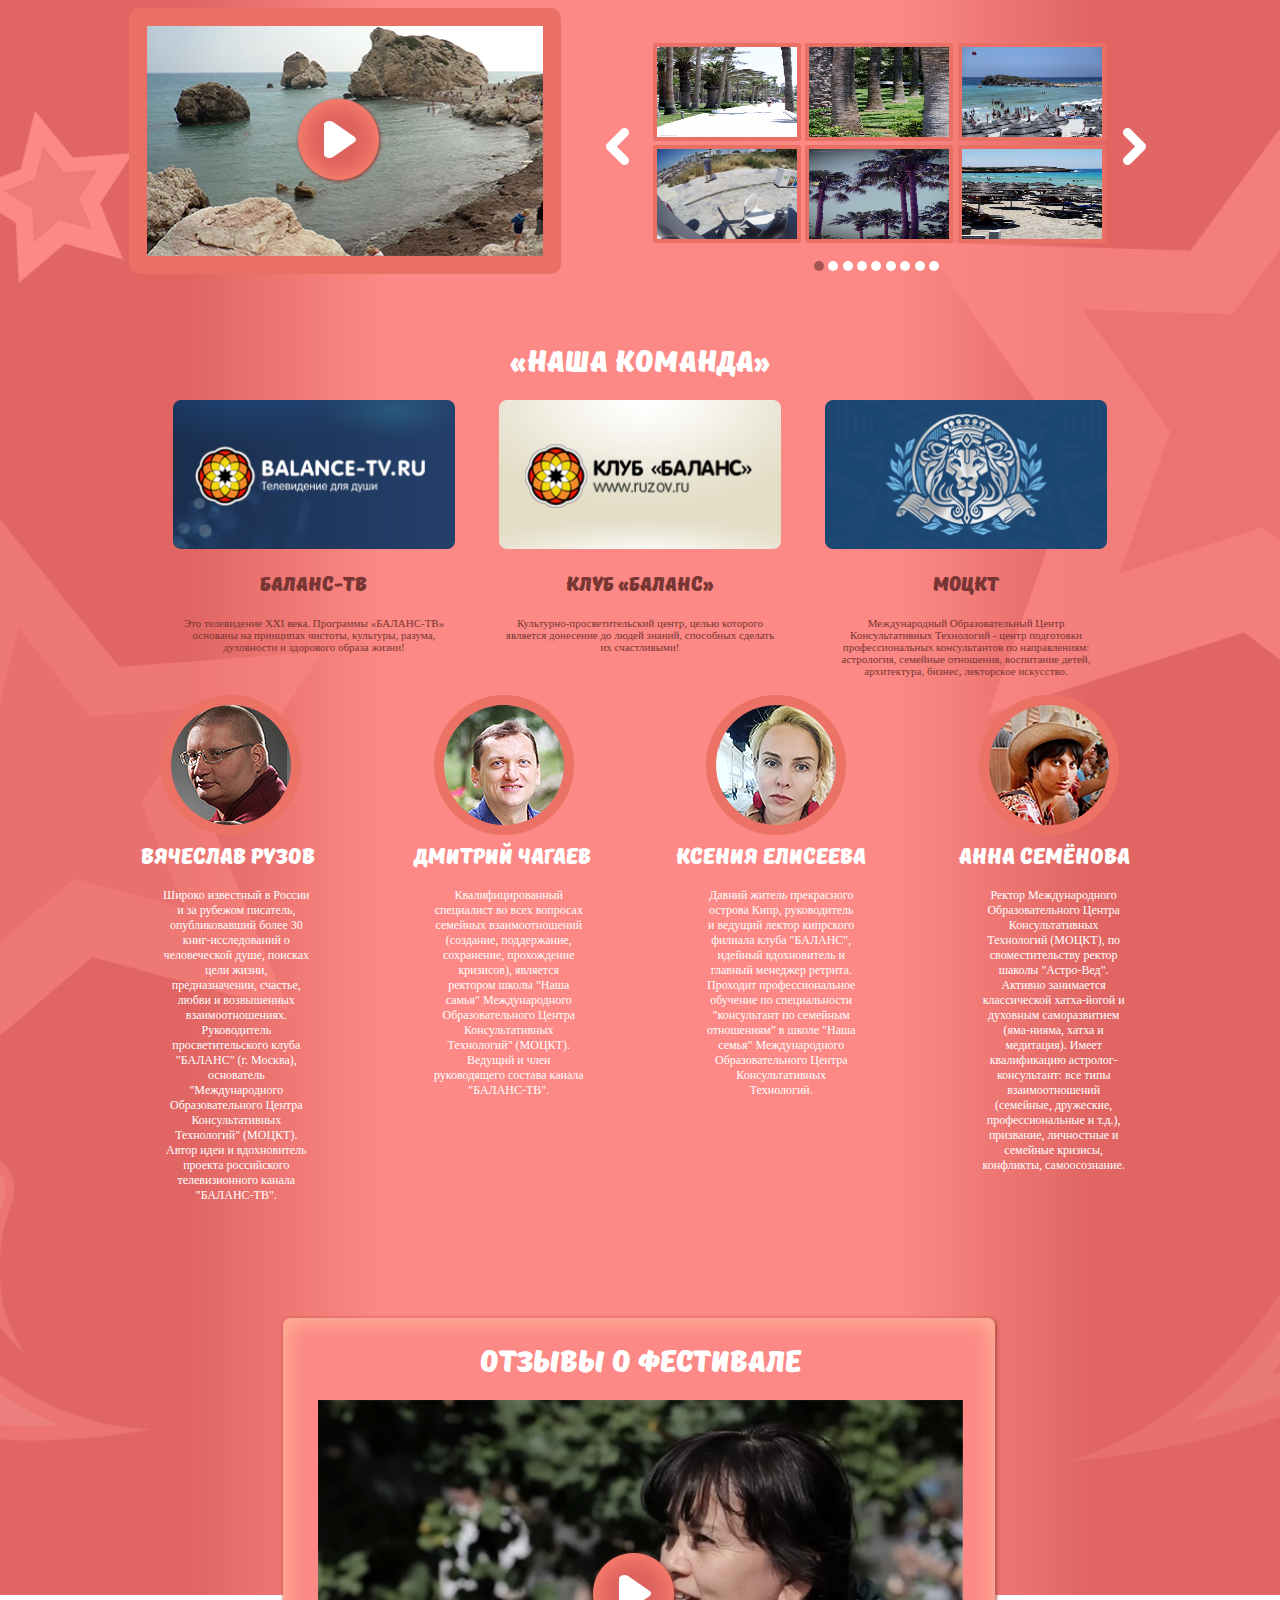
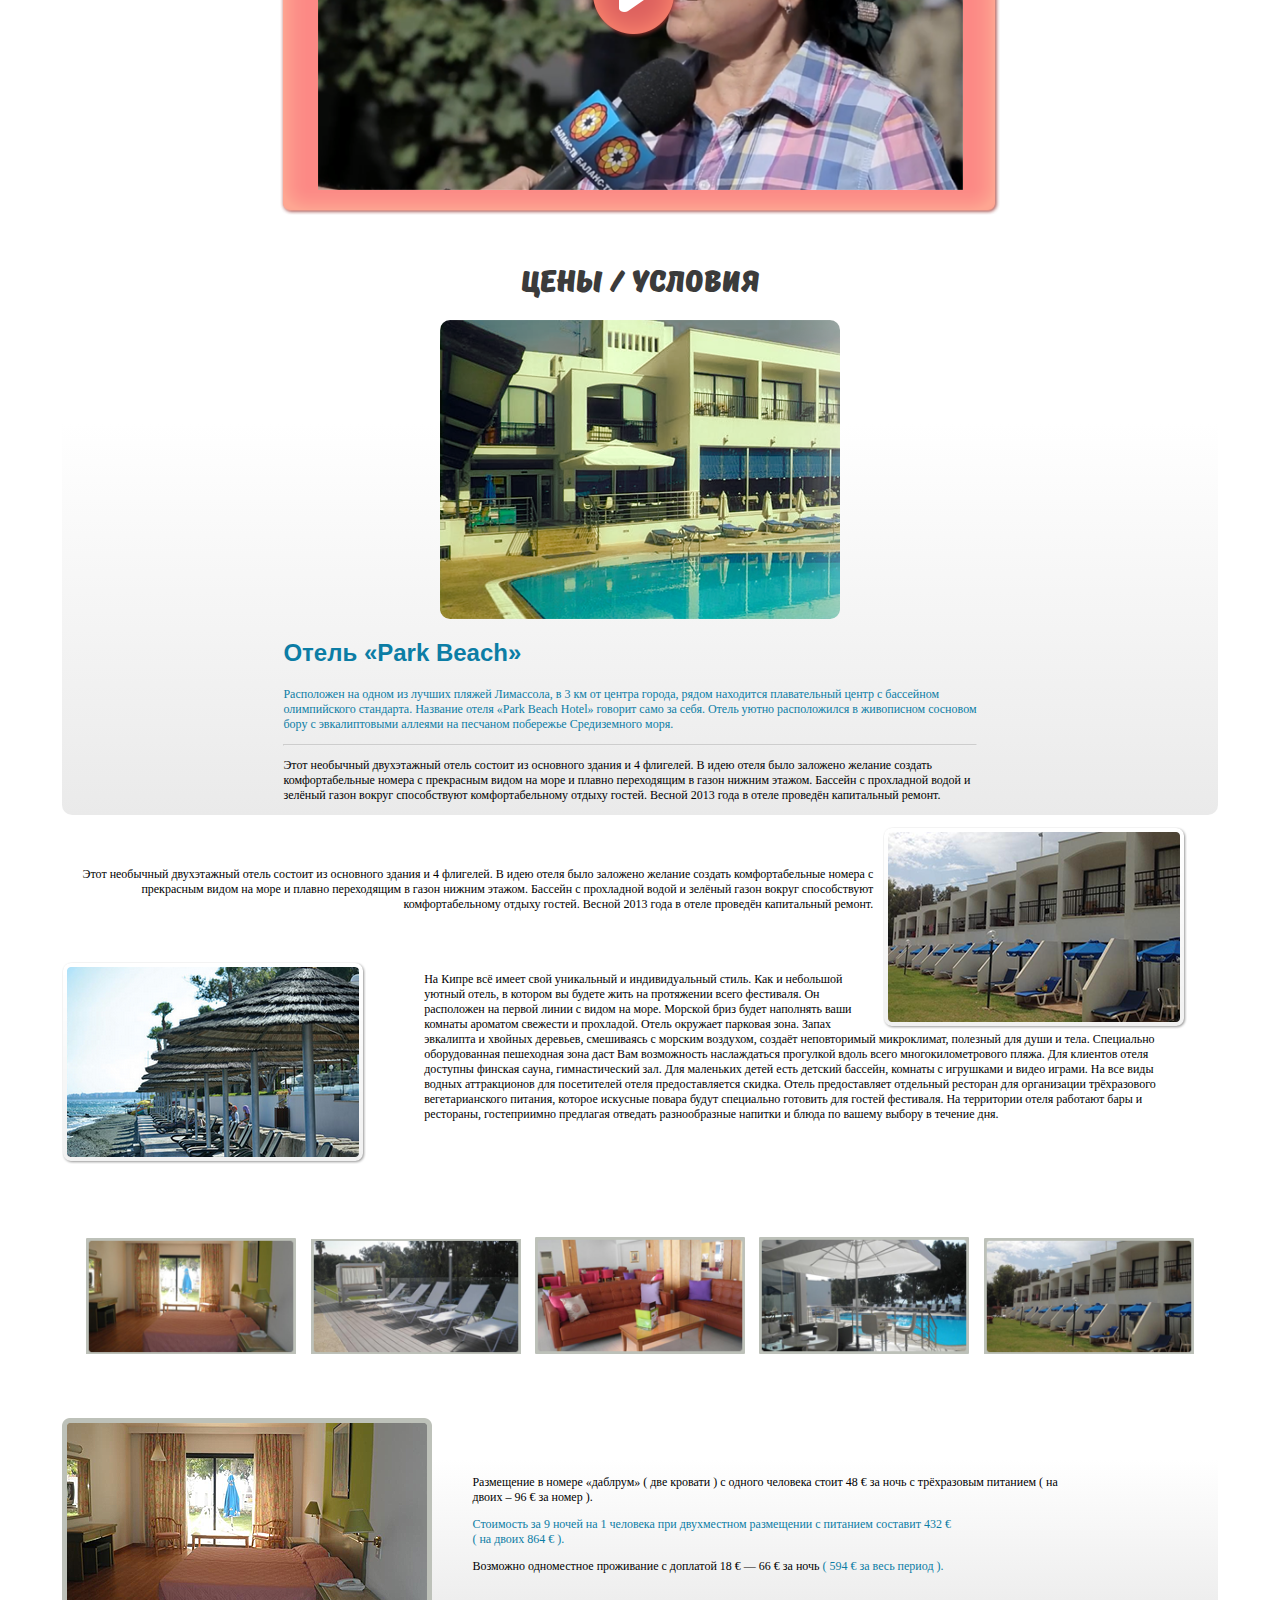
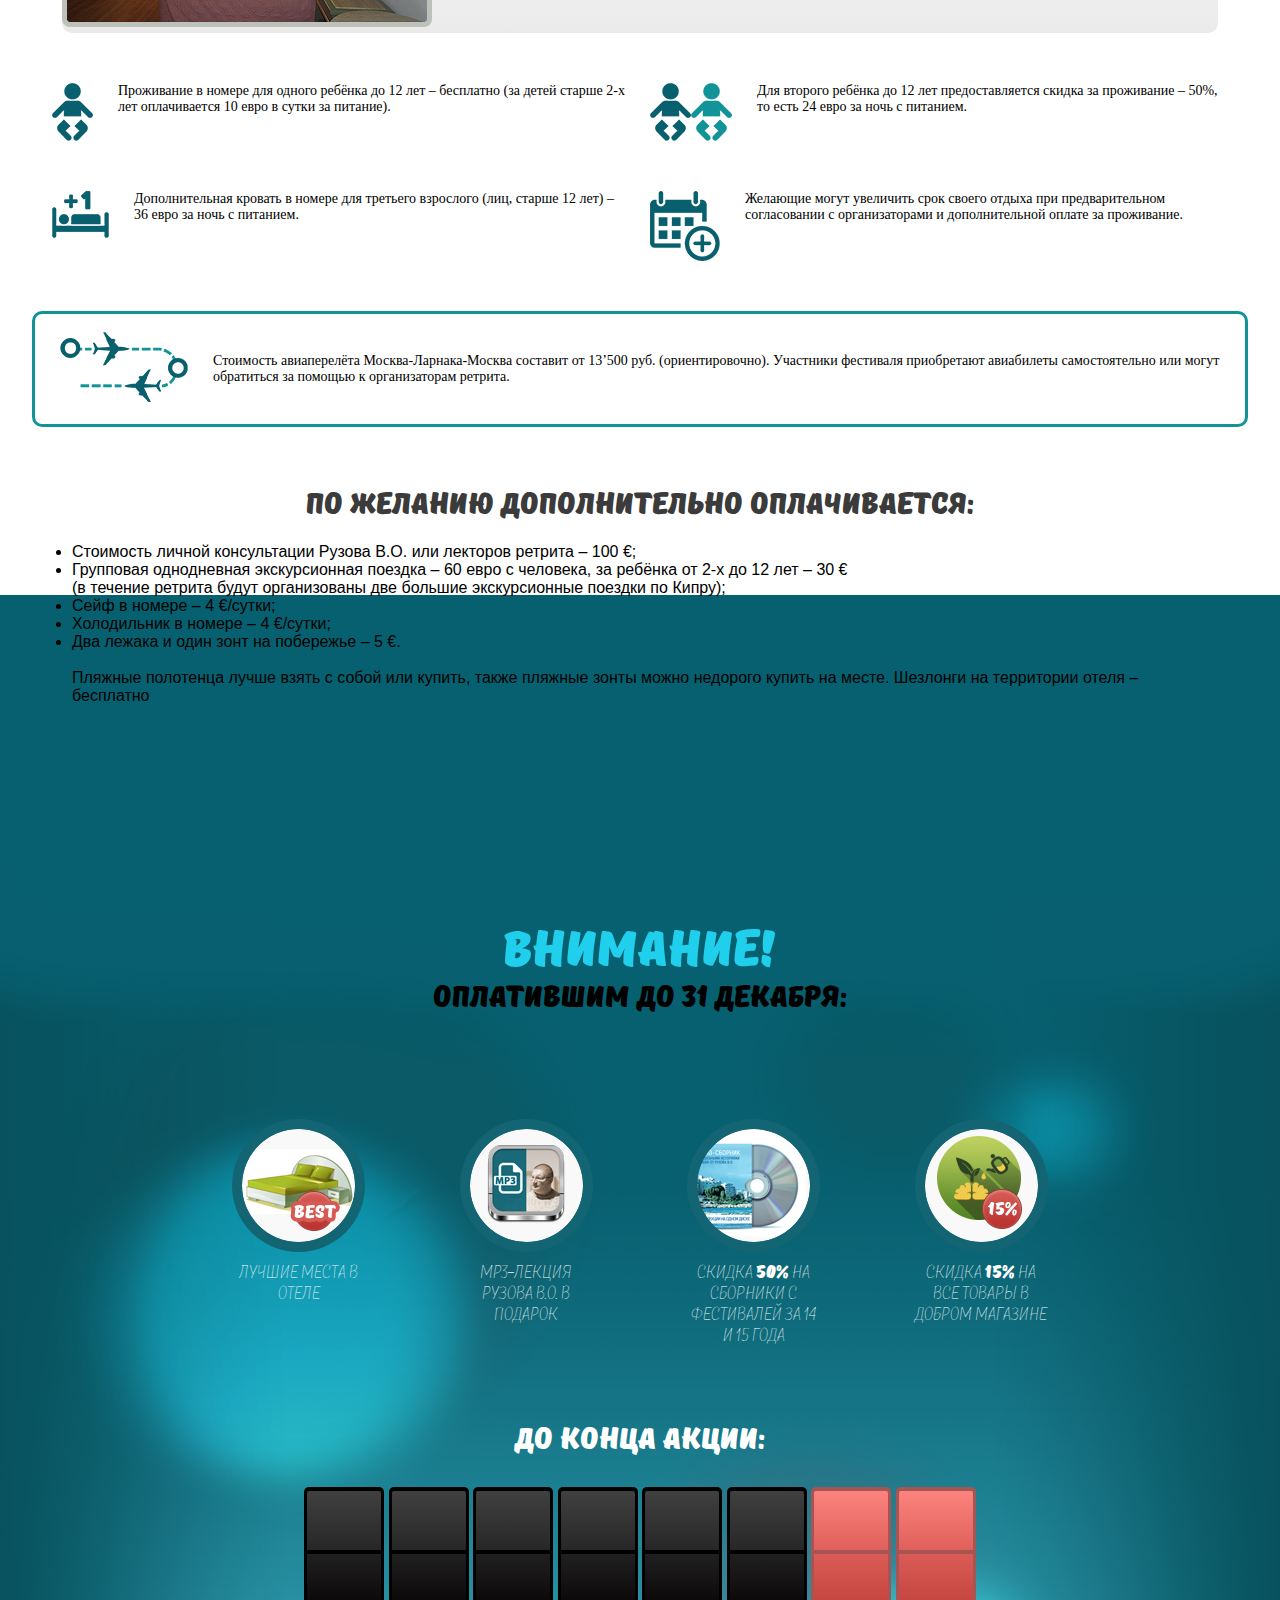
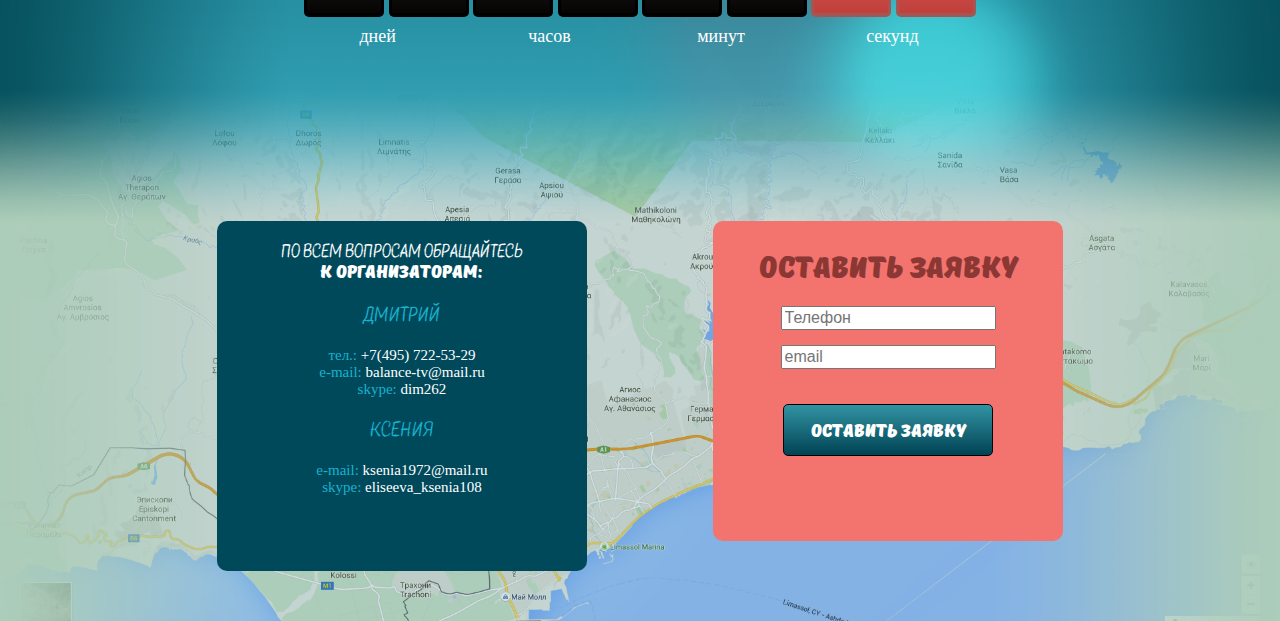
==== commit 46a381e2: "changes 4.11" ====
--- a/index.html
+++ b/index.html
@@ -352,6 +352,9 @@
             <h1>ЦЕНЫ / УСЛОВИЯ</h1>
 
             <div class="park_beach">
+            <div class="hotel_img_1">
+    
+            </div>
              <div class="park_txt">
              <h2>Отель «Park Beach»</h2>
              <p class="blue"> Расположен на одном из лучших пляжей Лимассола, в 3 км от центра города, рядом находится плавательный центр с бассейном олимпийского стандарта. Название отеля «Park Beach Hotel» говорит само за себя. Отель уютно расположился в живописном сосновом бору с эвкалиптовыми аллеями на песчаном побережье Средиземного моря.
--- a/assets/css/styles.css
+++ b/assets/css/styles.css
@@ -41,11 +41,16 @@
 header {
 
     background-position: center;
-    background-image: url(../images/top_video.png);
+    background-image: url(../images/top_video.jpg);
     background-repeat: no-repeat;
     background-size: cover;
     height:650px;
 
+}
+.page-wrapper {
+    text-align: center;
+    margin-left: auto;
+    margin-right: auto;
 }
 .logo_img {
     display: block;
@@ -515,7 +520,7 @@
     position: absolute;
     top: 1500px;
     width: 40%;
-    height: 90%; 
+    height: 400px;
     z-index: 9005;
     left:0;
     right:0;
@@ -766,29 +771,53 @@
     border-radius: 10px;
 /* Permalink - use to edit and share this gradient: http://colorzilla.com/gradient-editor/#ffffff+21,eaeaea+100 */
 background: #ffffff; /* Old browsers */
-background:url(../images/hotel.png) left no-repeat, -moz-linear-gradient(top,  #ffffff 21%, #eaeaea 100%); /* FF3.6+ */
-background:url(../images/hotel.png) left no-repeat, -webkit-gradient(linear, left top, left bottom, color-stop(21%,#ffffff), color-stop(100%,#eaeaea)); /* Chrome,Safari4+ */
-background:url(../images/hotel.png) left no-repeat, -webkit-linear-gradient(top,  #ffffff 21%,#eaeaea 100%); /* Chrome10+,Safari5.1+ */
-background:url(../images/hotel.png) left no-repeat, -o-linear-gradient(top,  #ffffff 21%,#eaeaea 100%); /* Opera 11.10+ */
-background:url(../images/hotel.png) left no-repeat, -ms-linear-gradient(top,  #ffffff 21%,#eaeaea 100%); /* IE10+ */
-background:url(../images/hotel.png) left no-repeat, linear-gradient(to bottom,  #ffffff 21%,#eaeaea 100%); /* W3C */
+background: -moz-linear-gradient(top,  #ffffff 21%, #eaeaea 100%); /* FF3.6+ */
+background: -webkit-gradient(linear, left top, left bottom, color-stop(21%,#ffffff), color-stop(100%,#eaeaea)); /* Chrome,Safari4+ */
+background: -webkit-linear-gradient(top,  #ffffff 21%,#eaeaea 100%); /* Chrome10+,Safari5.1+ */
+background: -o-linear-gradient(top,  #ffffff 21%,#eaeaea 100%); /* Opera 11.10+ */
+background: -ms-linear-gradient(top,  #ffffff 21%,#eaeaea 100%); /* IE10+ */
+background: linear-gradient(to bottom,  #ffffff 21%,#eaeaea 100%); /* W3C */
 filter: progid:DXImageTransform.Microsoft.gradient( startColorstr='#ffffff', endColorstr='#eaeaea',GradientType=0 ); /* IE6-9 */
-background-size: 45% 100%;
+ /* IE6-9 */
+/*  display: -webkit-box;
+  display: -moz-box;
+  display: -ms-flexbox;
+  display: -webkit-flex;
+  display: flex;*/
+}
+.hotel_img_1 {
+    -webkit-border-radius: 10px;
+    -moz-border-radius: 10px;
+    -o-border-radius: 10px;
+    -ms-border-radius: 10px;
+    -khtml-border-radius: 10px;
+    border-radius: 10px;
+    height: 299px;
+    background-image: url(../images/hotel.png);
+    width:400px;
+    display: inline-block;
+    margin-left:0;
+    vertical-align: top;
 }
 
 .blue {
         color: #0c7da5;
 }
 .park_txt {
-
+/*    -webkit-flex: 1; 
+    -ms-flex: 1; 
+    flex: 1;*/
+    padding-top: 20px;
+    padding-right: 20px;
     text-align: left;
-    margin-left: 55%;
-    padding-top: 50px;
-    padding-bottom: 50px;
-    padding-right: 100px;
+    padding-left: 20px;
+    margin-right: 20px;
+    display: inline-block;
+    width:60%;
+    vertical-align: top;
 }
 .park_txt > h2 {
-
+    margin-top: 0;
     color: #0c7da5;
 }
 
@@ -1400,7 +1429,9 @@
         margin-left: 50%;
     }
 
-
+    .bigger {
+        height: 300px;
+    }
     .park_beach > p {
         margin-left: 50%;
 
@@ -1494,7 +1525,13 @@
      top: 2000px;
      height: 70%;
     }
-    
+    .park_txt {
+        display: block;
+        margin-left: auto;
+        margin-right: auto;
+        margin-bottom: 20px;
+        width:90%;
+    }
 /*    #photo_6 {
        position:absolute;
        left:-50%;
@@ -1564,22 +1601,18 @@
     #circle_4_att {
         margin-left: 6%;
     }
+
     .park_beach {
-        background-position: center top;
-        background-size: 100% 50%;
-
-    }
-    .park_txt {
-        margin-left: 0;
-        padding-top: 50%;
-        width: 85%;
-        height: 50%;
-        margin-left: 5%;
-
-    }
-    .park_txt > h2 {
+    display: -webkit-box;
+    display: -moz-box;
+    display: -ms-flexbox;
+    display: -webkit-flex;
+    display: flex;
+    flex-wrap: wrap;
+    }
+/*    .park_txt > h2 {
         margin-top: 50px;
-    }
+    }*/
 /*    .park_txt > p {
         padding-bottom: 50px;
     }*/
@@ -1622,6 +1655,10 @@
     #popUpDiv1 {
         width: 600px;
         height: 300px;
+    }
+    .hotel_img_1 {
+        margin-left: auto;
+        margin-right: auto;
     }
 }
 @media screen and (max-width:722px) {
@@ -1631,6 +1668,9 @@
         margin: 0 auto;
         margin-top: 40px;
     }
+    .bigger_2 {
+        top: 2000px;
+    }
 }
 @media screen and (max-width:635px) {
     .video {
@@ -1720,6 +1760,12 @@
         height: 40%;
         width: 400px;
     }
+    .bigger_2 {
+        top: 2200px;
+    }
+    .park_txt > h2 {
+        margin-top: 50px;
+    }
 }
 
 @media screen and (max-width:533px) {
@@ -1806,17 +1852,16 @@
         height: 40%;
         width: 400px;
     }
-    .park_txt {
-        padding-top: 50%;
-
-    }
-
+    .bigger_2 {
+        top: 2300px;
+    }
+    .park_txt > h2 {
+        margin-top: 20px;
+    }
 }
 
 @media screen and (max-width:480px) {
-    .park_txt {
-        padding-top: 450px;
-    }
+
     #div_under_map {
         width: 64%;
         height: 130px;
@@ -1890,8 +1935,6 @@
     .request {
         margin-top: 50px;
     }
-  
-
     #popUpDiv2,
     #popUpDiv1 {
         width: 350px;
@@ -1900,9 +1943,11 @@
     .bigger {
         top: 1500px;
     }
+    .bigger_2 {
+        top: 2400px;
+    }
 }
 @media screen and (max-width:410px) {
-
     .our_team {
         height: 1900px;
     }
@@ -1976,6 +2021,7 @@
 
 }
 @media screen and (max-width:342px) {
+
     .left_wreath, 
     .right_wreath {
         height:210px;
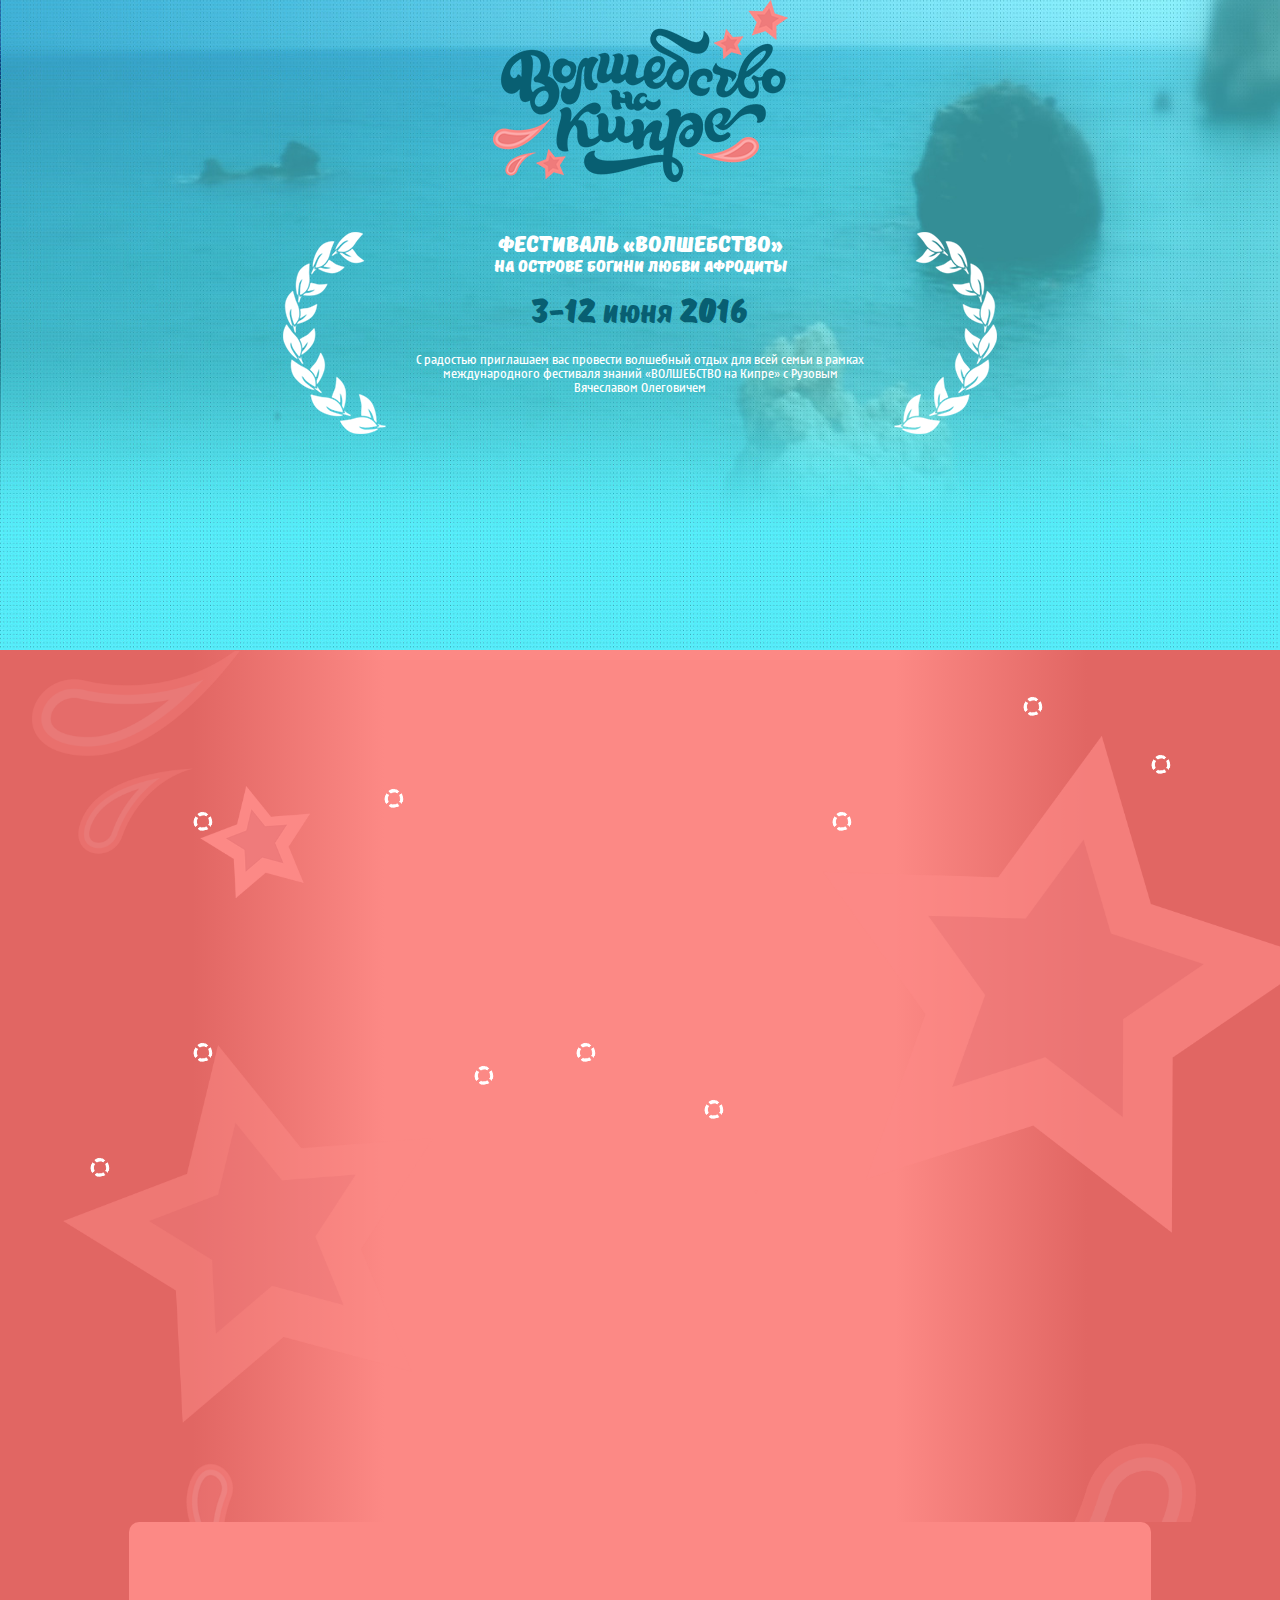
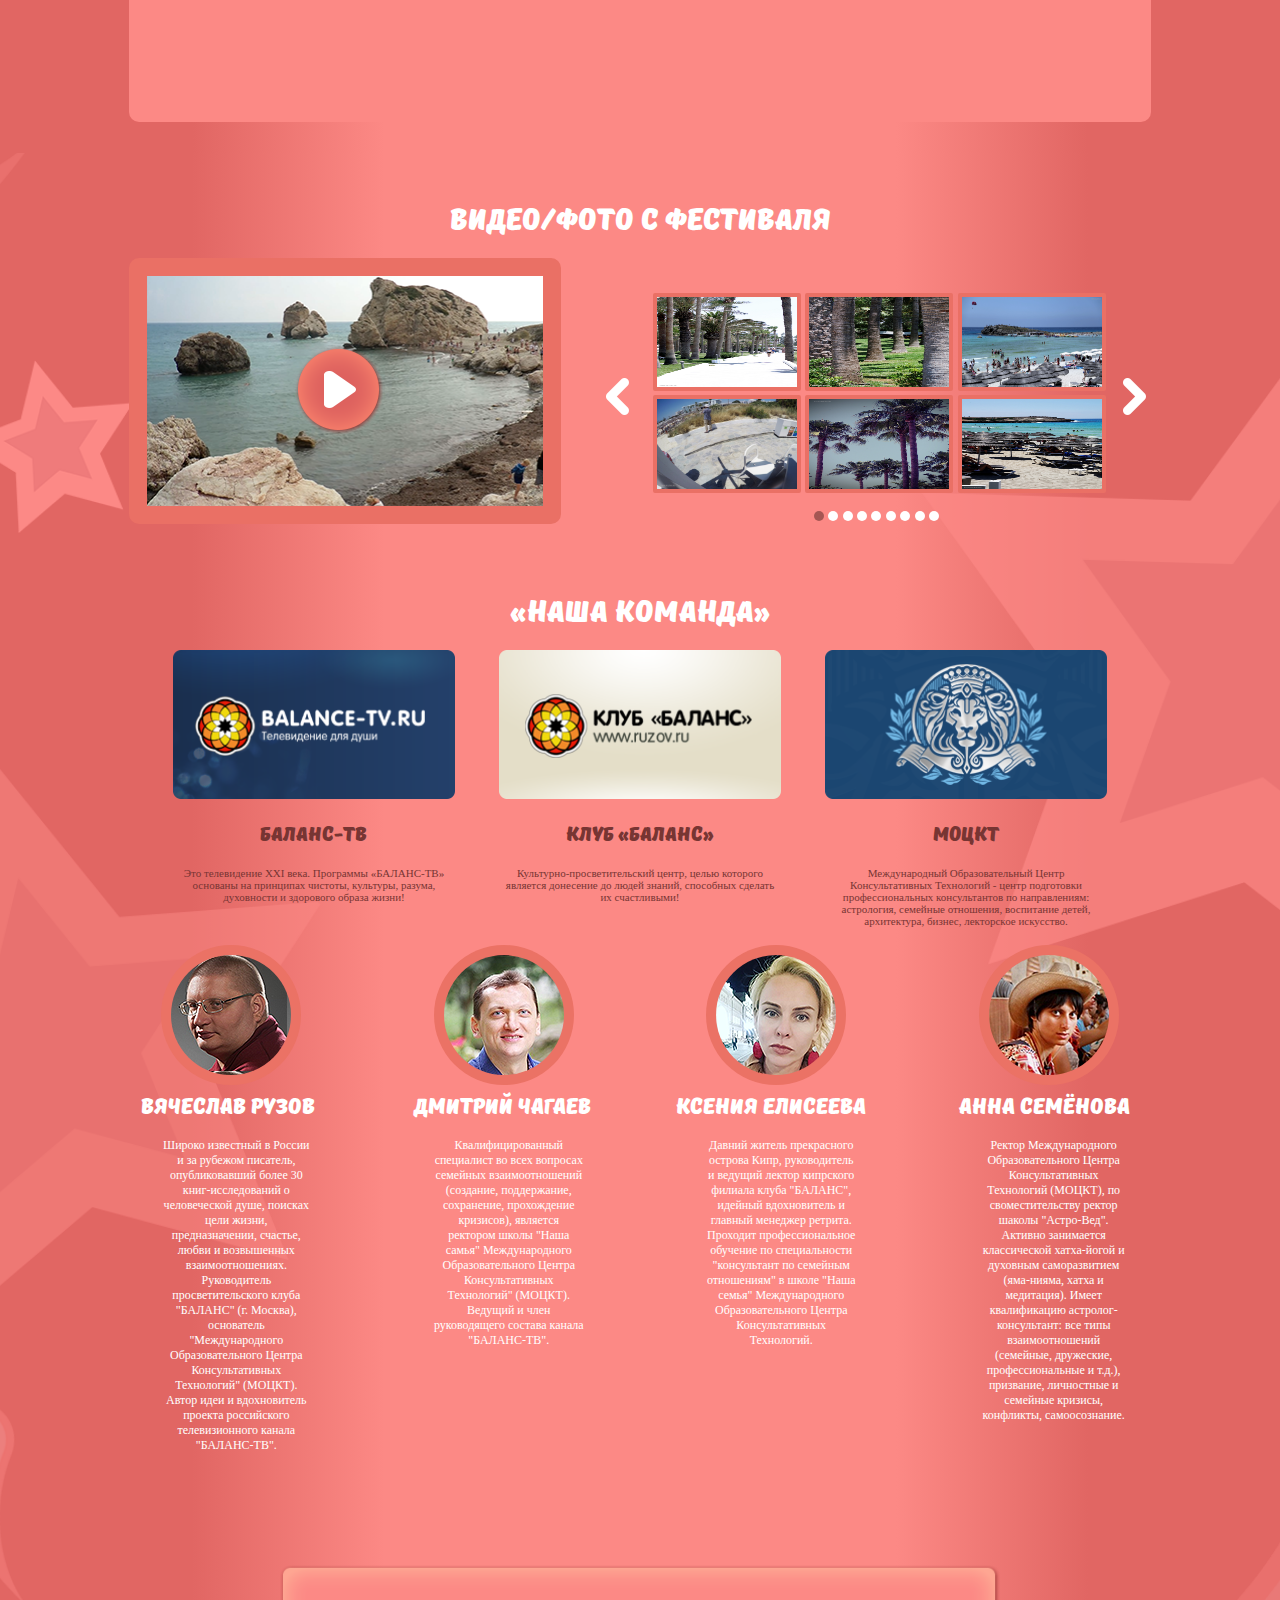
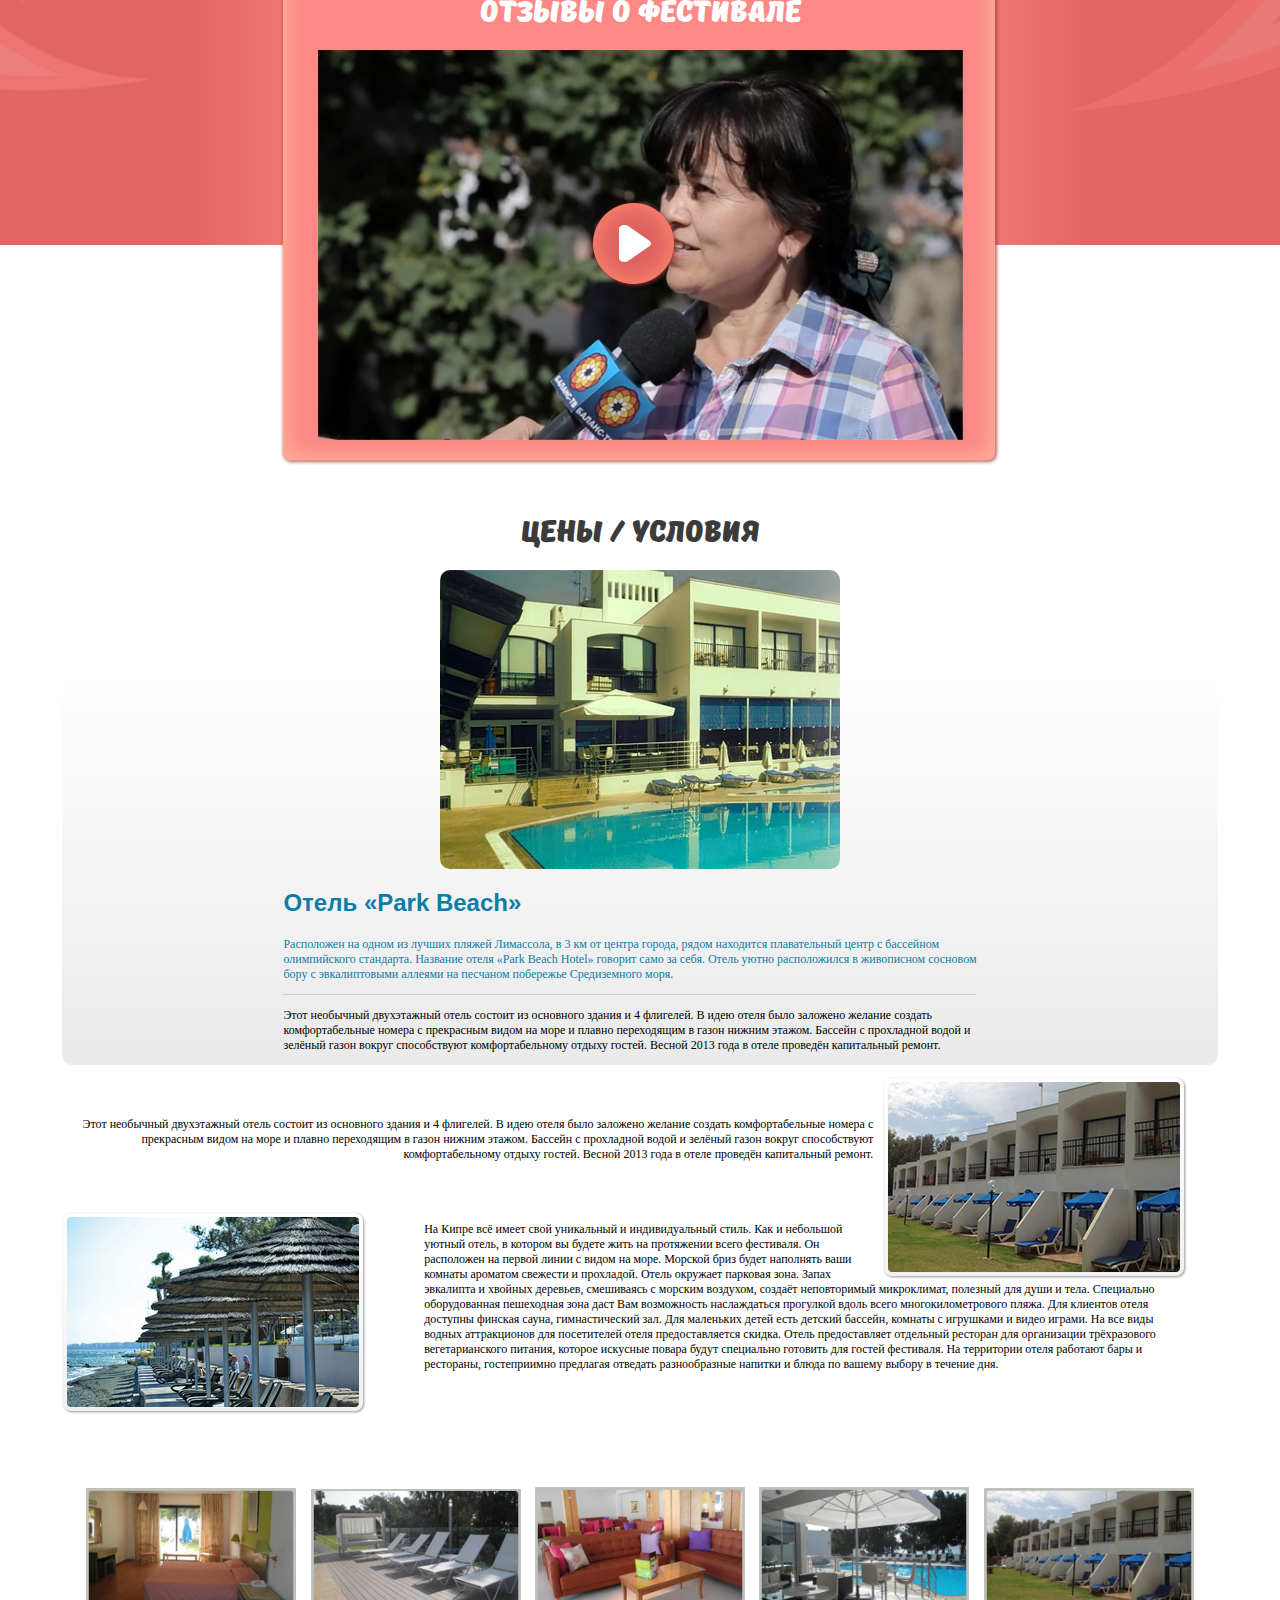
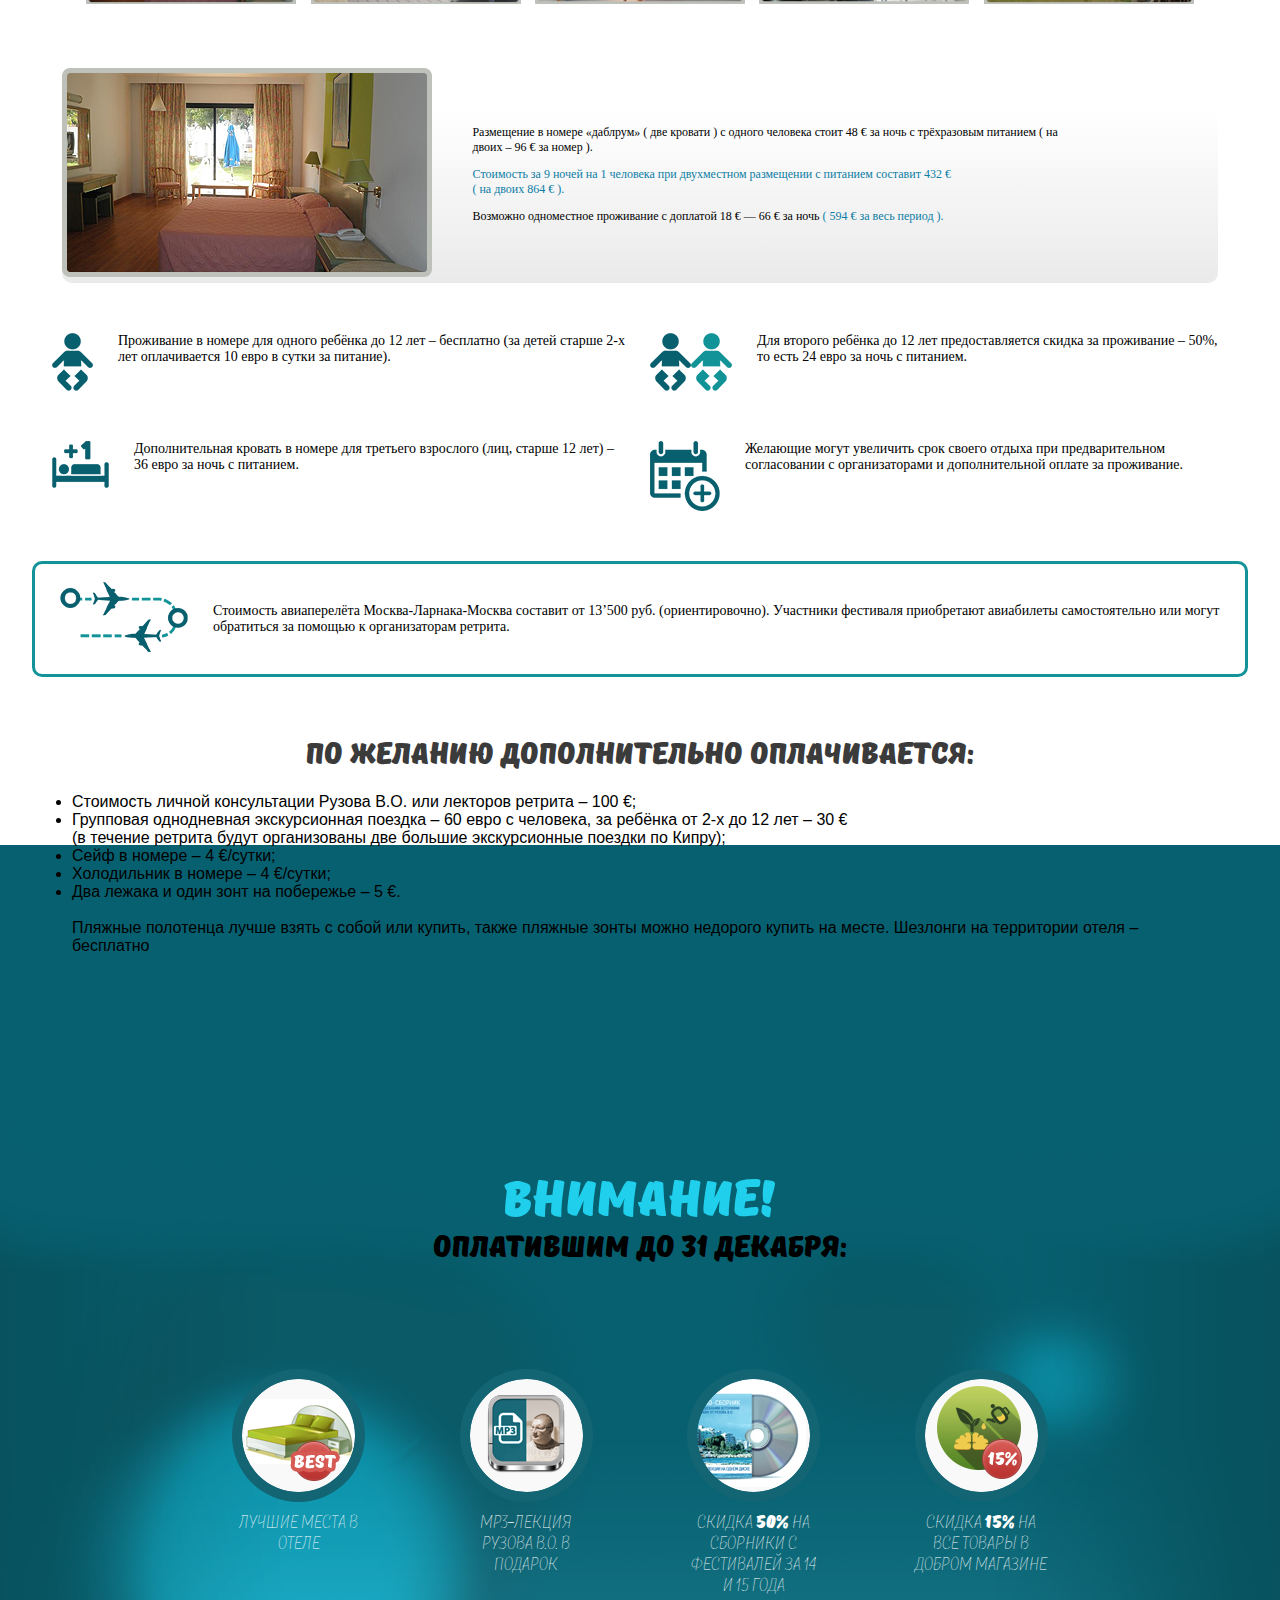
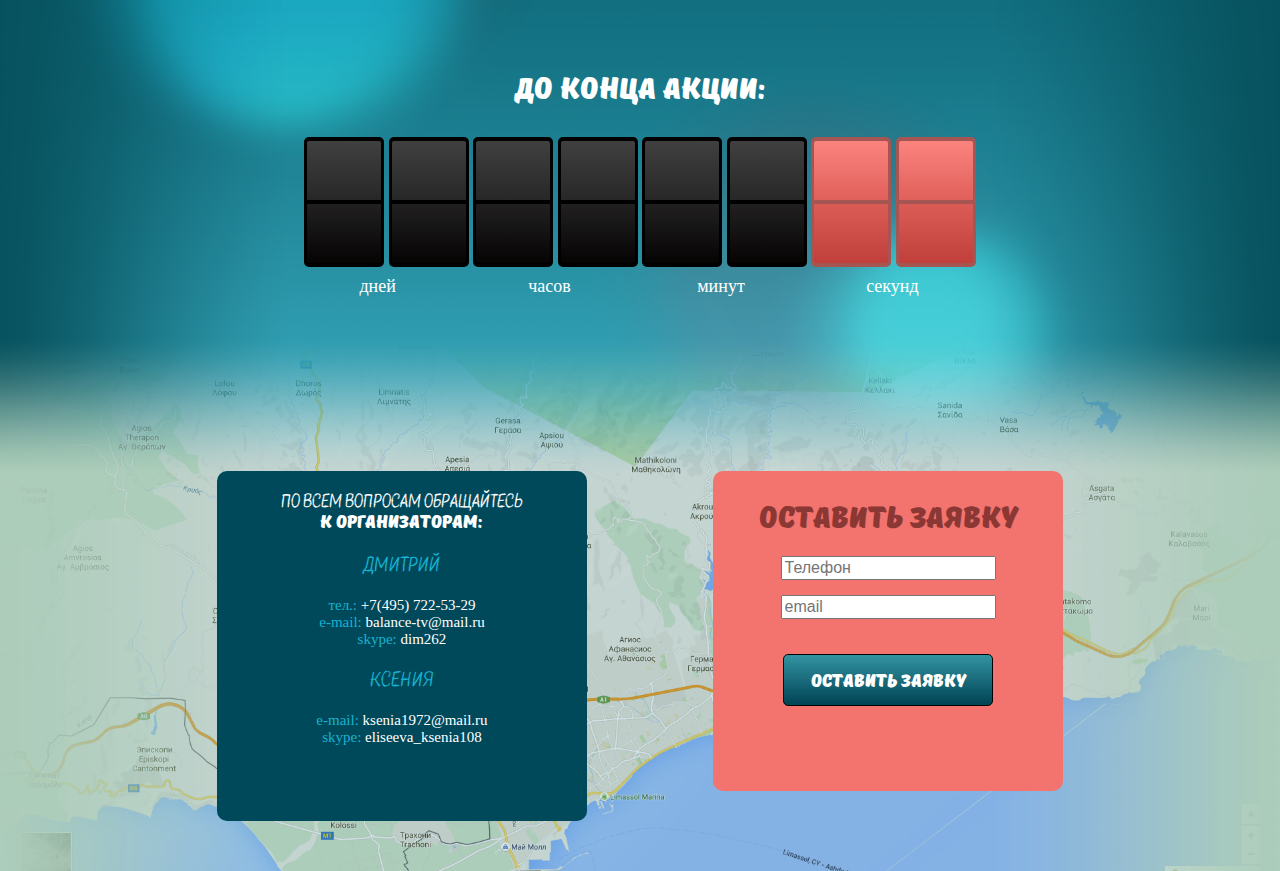
==== commit eb8d46a3: "fix some div under map" ====
--- a/index.html
+++ b/index.html
@@ -168,9 +168,11 @@
             <!-- <img src="assets/images/island.png" alt="map of cipr" class="island"/> -->
             </div>
 
-            <div id="div_under_map"></div>
-            <div id="wrap">
-            <div id="fixed_div"></div>
+            <div id="div_under_map" ></div>
+            <div id="wrap" class="visible">
+            <div id="fixed_div" class="visible">
+
+            </div>
             </div>
         </div>
         </section>
--- a/assets/css/styles.css
+++ b/assets/css/styles.css
@@ -280,7 +280,7 @@
 }
 #wrap {
     display: none;
-    height: 420px;
+    height: 230px;
     margin-top: -100px;
     background:-moz-linear-gradient(left,  #e16663 15%,#fc8985 30%,#fc8985 70%,#e16663 85%);
     background: linear-gradient(left,  #e16663 15%,#fc8985 30%,#fc8985 70%,#e16663 85%);
@@ -312,7 +312,9 @@
     display: none;
     width: 80%;
     height: 200px;
-    margin: 0 auto;
+    margin-top: 120px;
+    margin-left: auto;
+    margin-right: auto;
     background-color: #fc8985;
     -webkit-border-radius: 10px;
     -moz-border-radius: 10px;
@@ -320,8 +322,14 @@
     -ms-border-radius: 10px;
     -khtml-border-radius: 10px;
     border-radius: 10px;
-    padding-top: 1em;
-    padding-bottom: 1em;
+}
+#fixed_div h4{
+	padding-top: 10px;
+
+}
+#fixed_div p{
+
+	padding-bottom: 10px;
 }
 .visible {
     display: block !important;
@@ -1602,14 +1610,14 @@
         margin-left: 6%;
     }
 
-    .park_beach {
+/*    .park_beach {
     display: -webkit-box;
     display: -moz-box;
     display: -ms-flexbox;
     display: -webkit-flex;
     display: flex;
     flex-wrap: wrap;
-    }
+    }*/
 /*    .park_txt > h2 {
         margin-top: 50px;
     }*/
@@ -1632,7 +1640,7 @@
         height: 300px;
     }
     .island {
-        height: 616px;
+        height: 530px;
         background-image: url(../images/840_island.png);
         margin-top: -250px;
     }
@@ -1766,6 +1774,10 @@
     .park_txt > h2 {
         margin-top: 50px;
     }
+    .exit {
+        top: -125%;
+        right: -54%;
+    }
 }
 
 @media screen and (max-width:533px) {
@@ -2039,17 +2051,13 @@
         font-size: 20px;
     }
     .video_photo {
-        margin-top: -140px;
+        margin-top: -50px;
     }
     #popUpDiv2,
     #popUpDiv1 {
         width: 250px;
         height: 200px;
     }
-    .exit {
-        top: -125%;
-        right: -54%;
-    }
     .bigger {
         top: 1450px;
     }
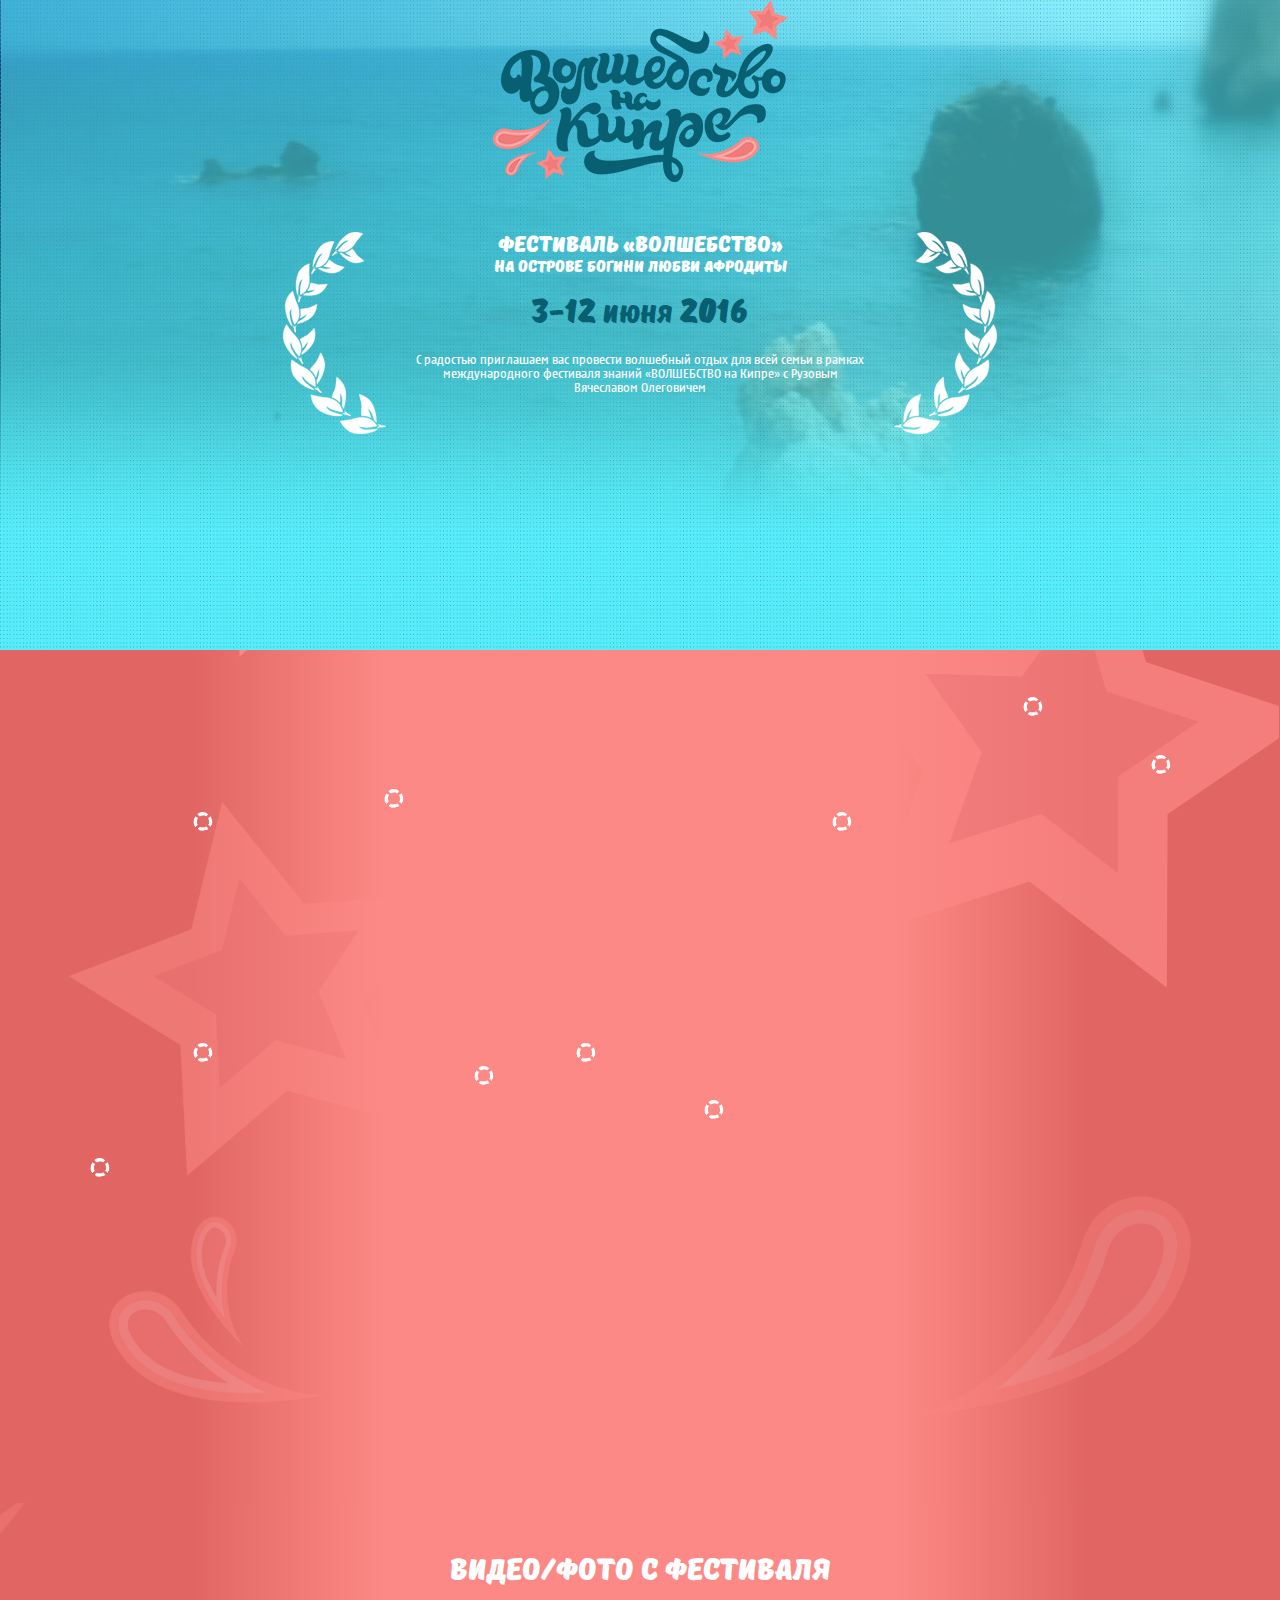
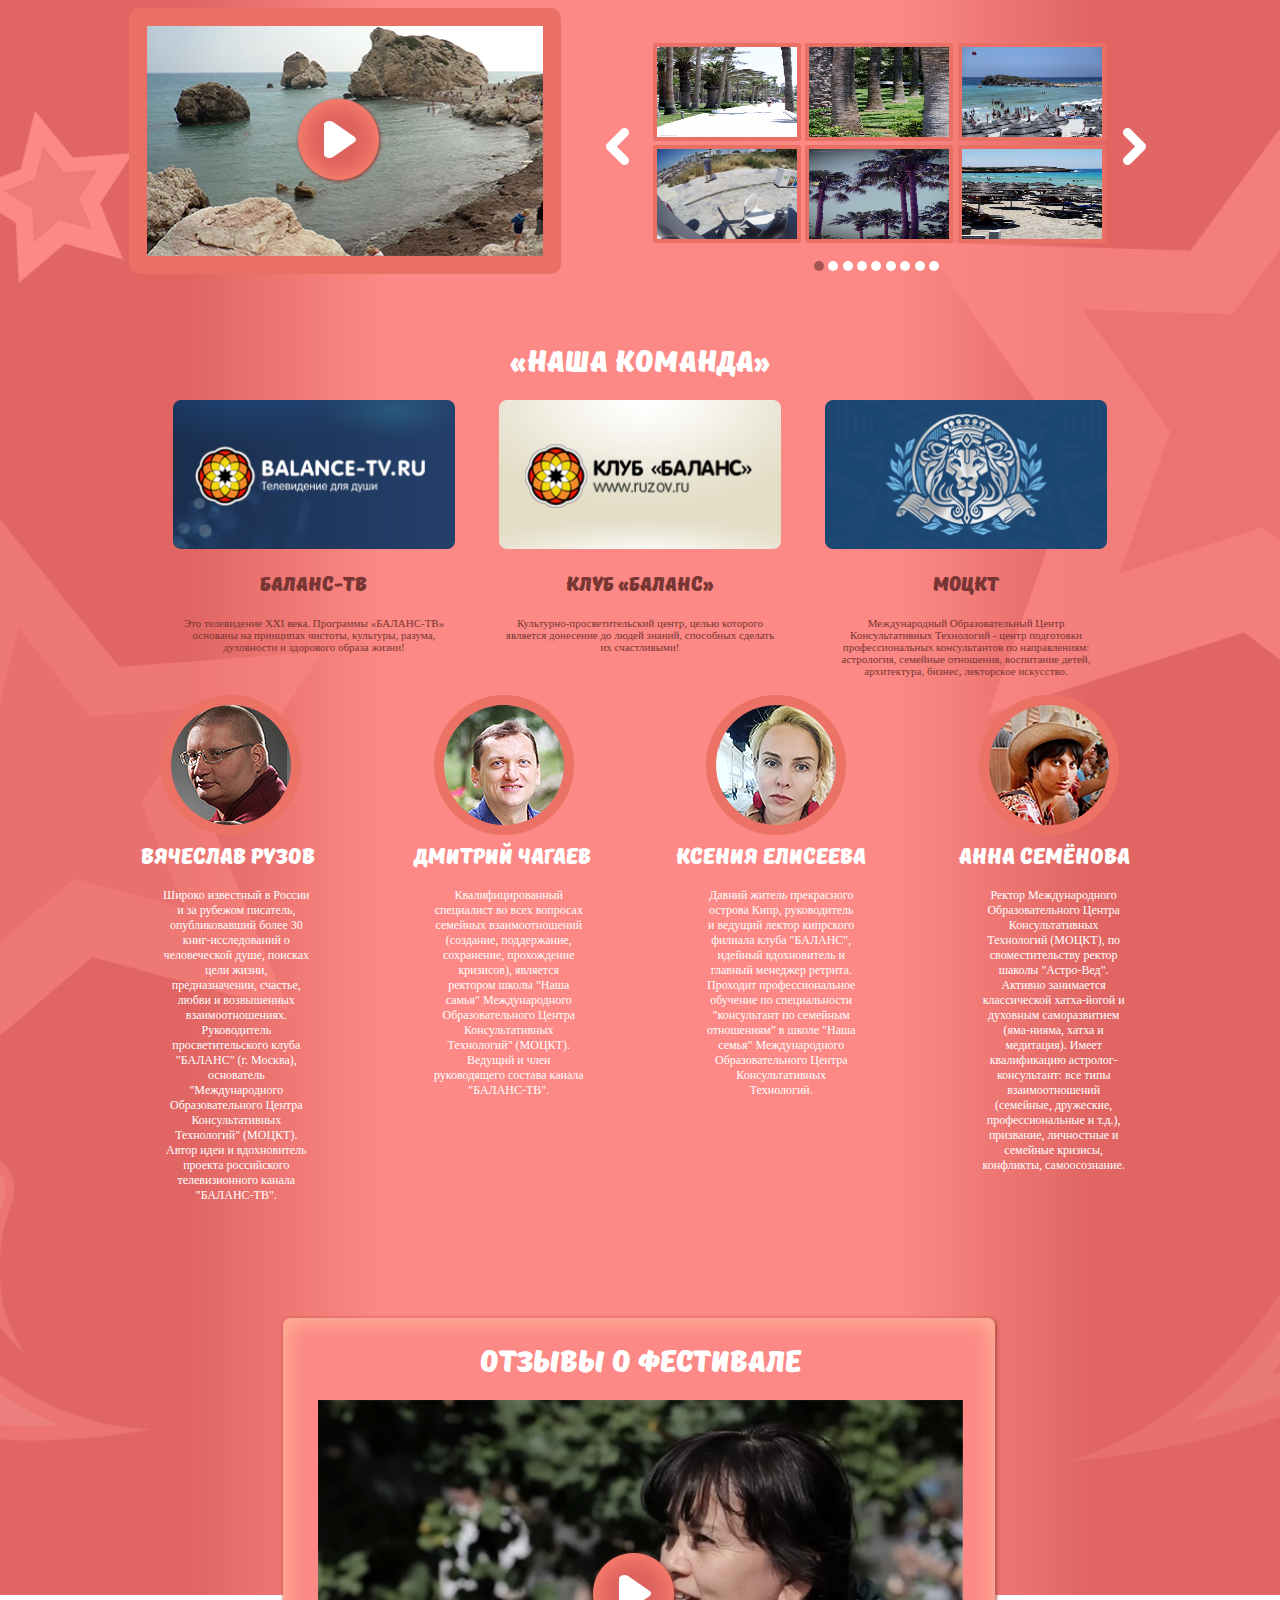
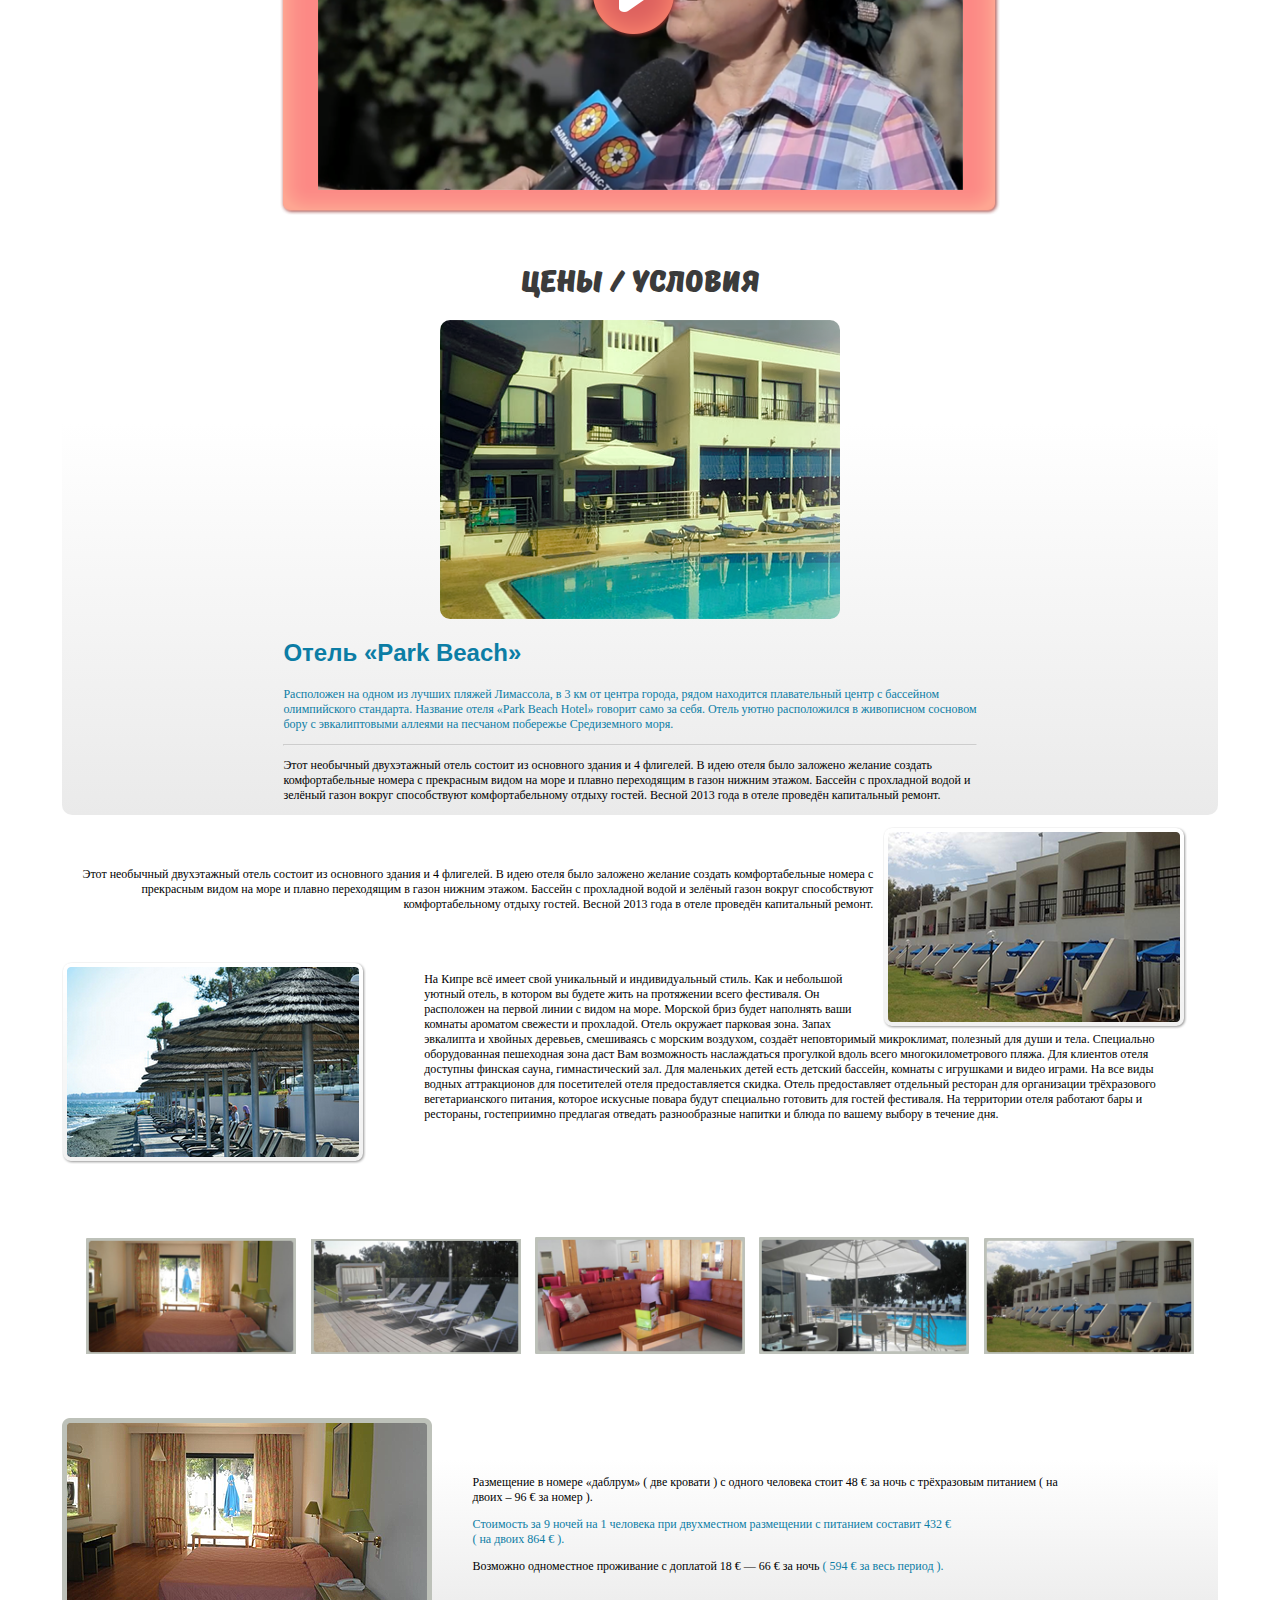
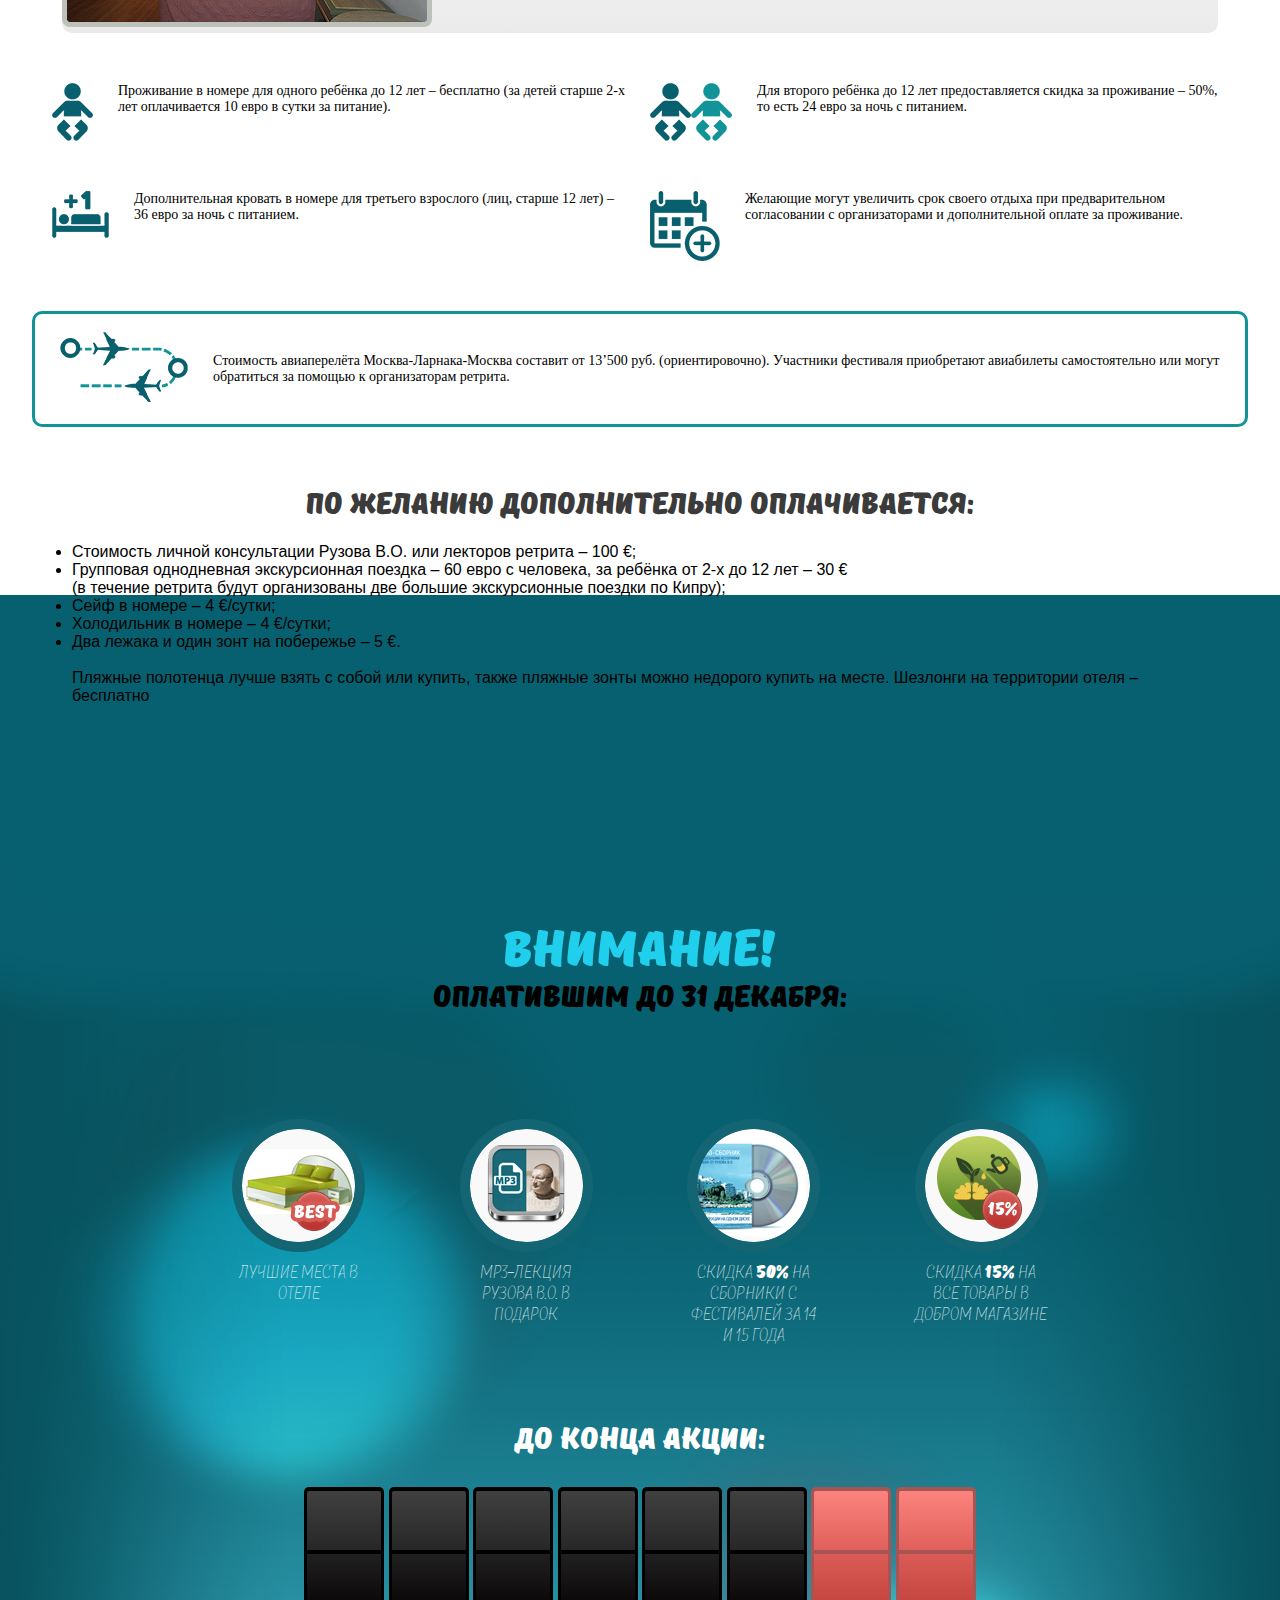
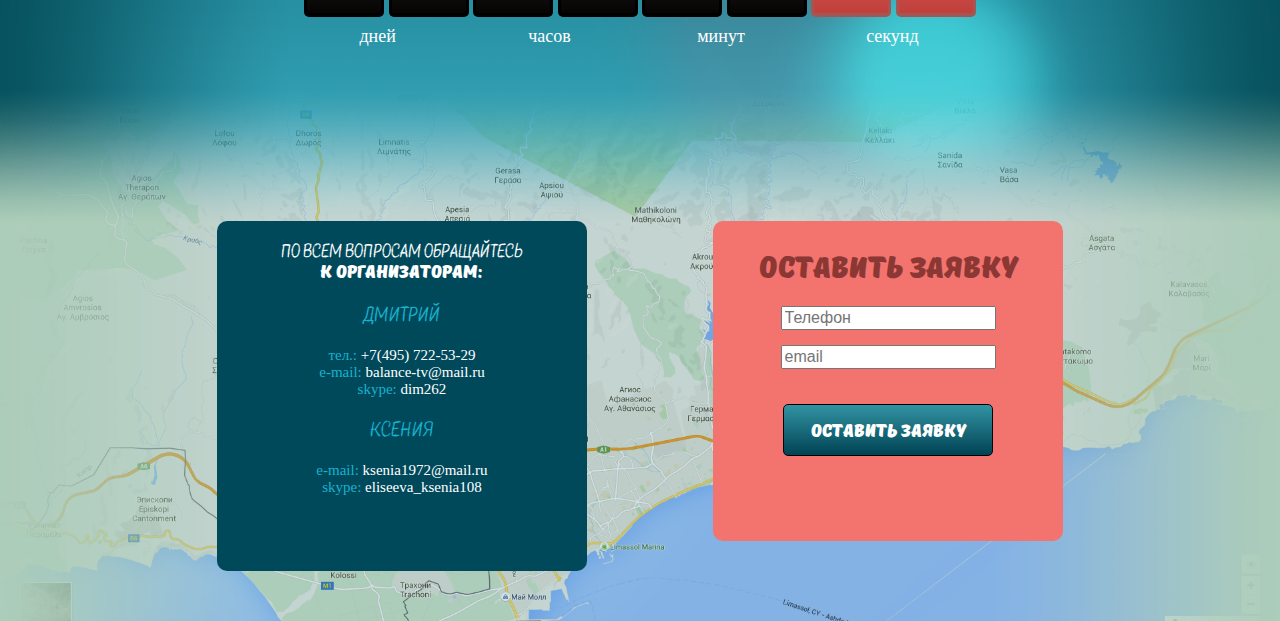
==== commit 59790812: "remove visivle class from undermap divs" ====
--- a/index.html
+++ b/index.html
@@ -169,8 +169,8 @@
             </div>
 
             <div id="div_under_map" ></div>
-            <div id="wrap" class="visible">
-            <div id="fixed_div" class="visible">
+            <div id="wrap">
+            <div id="fixed_div">
 
             </div>
             </div>
